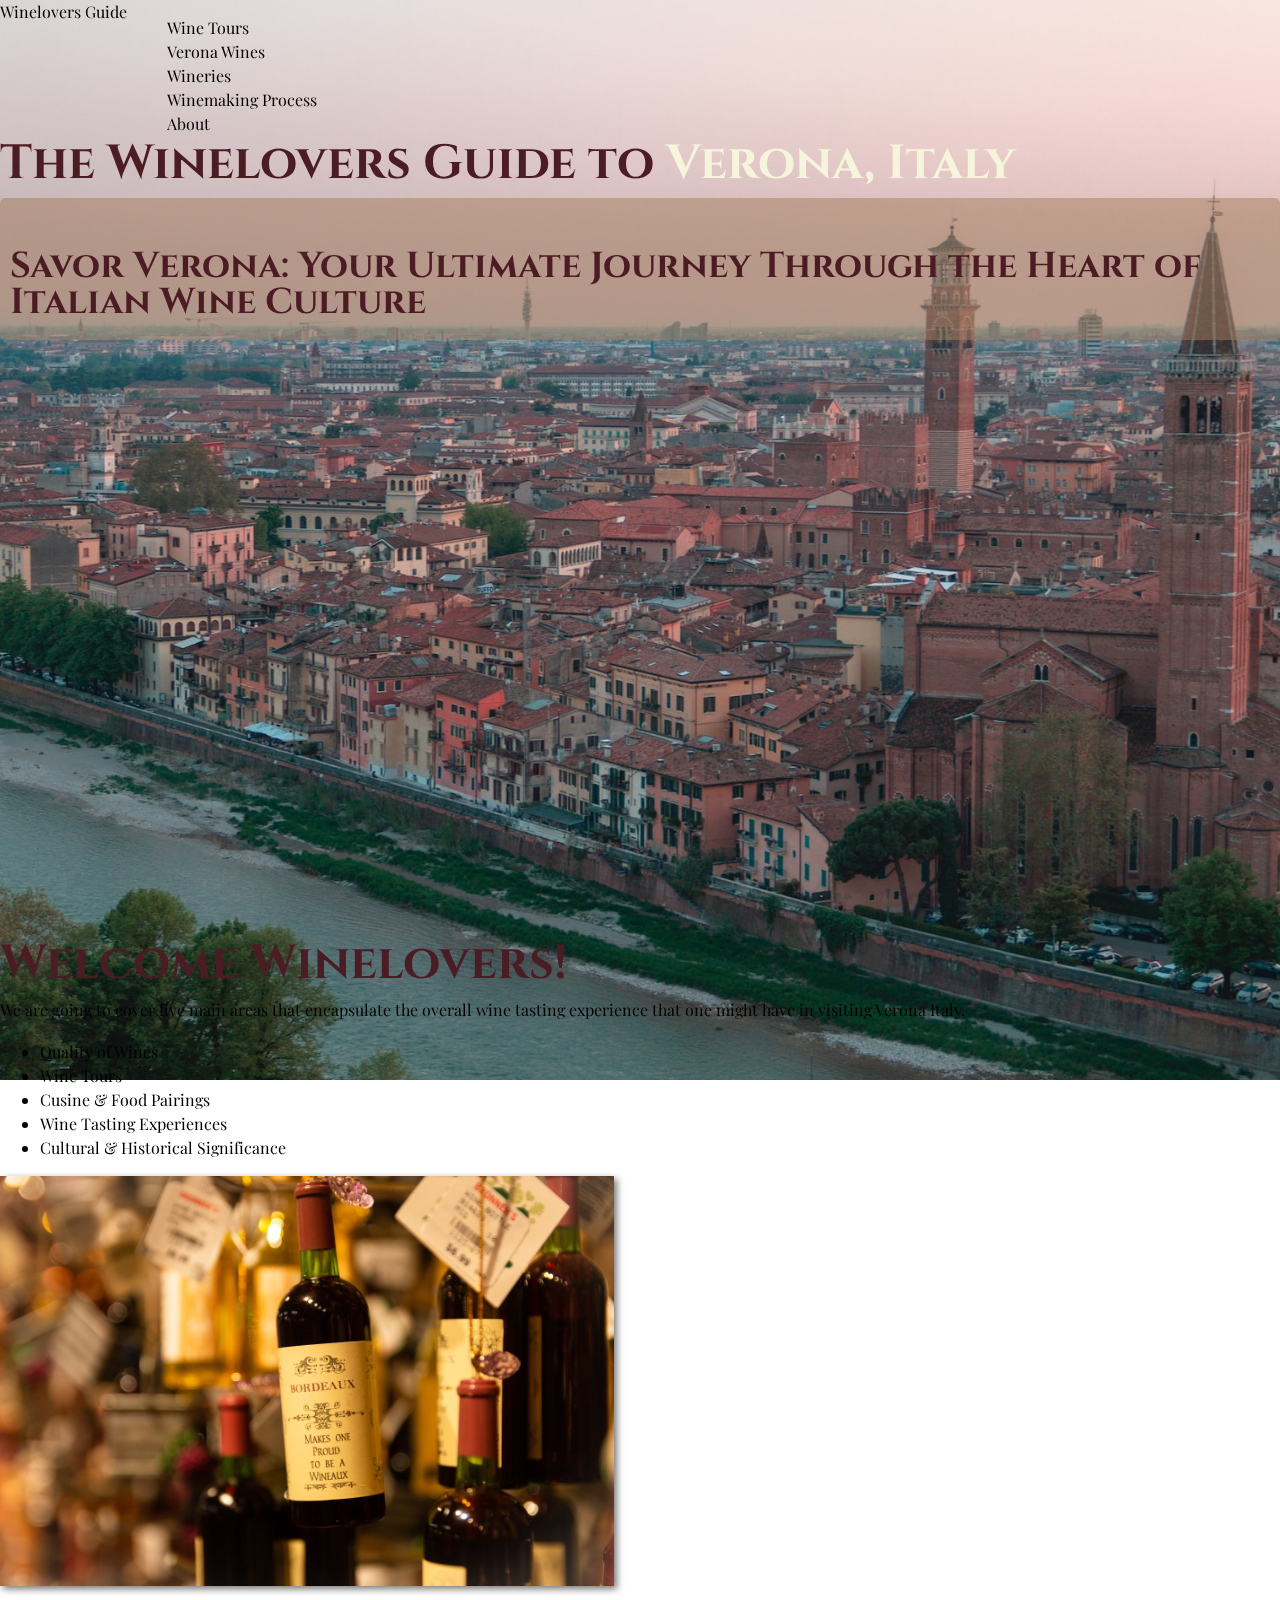
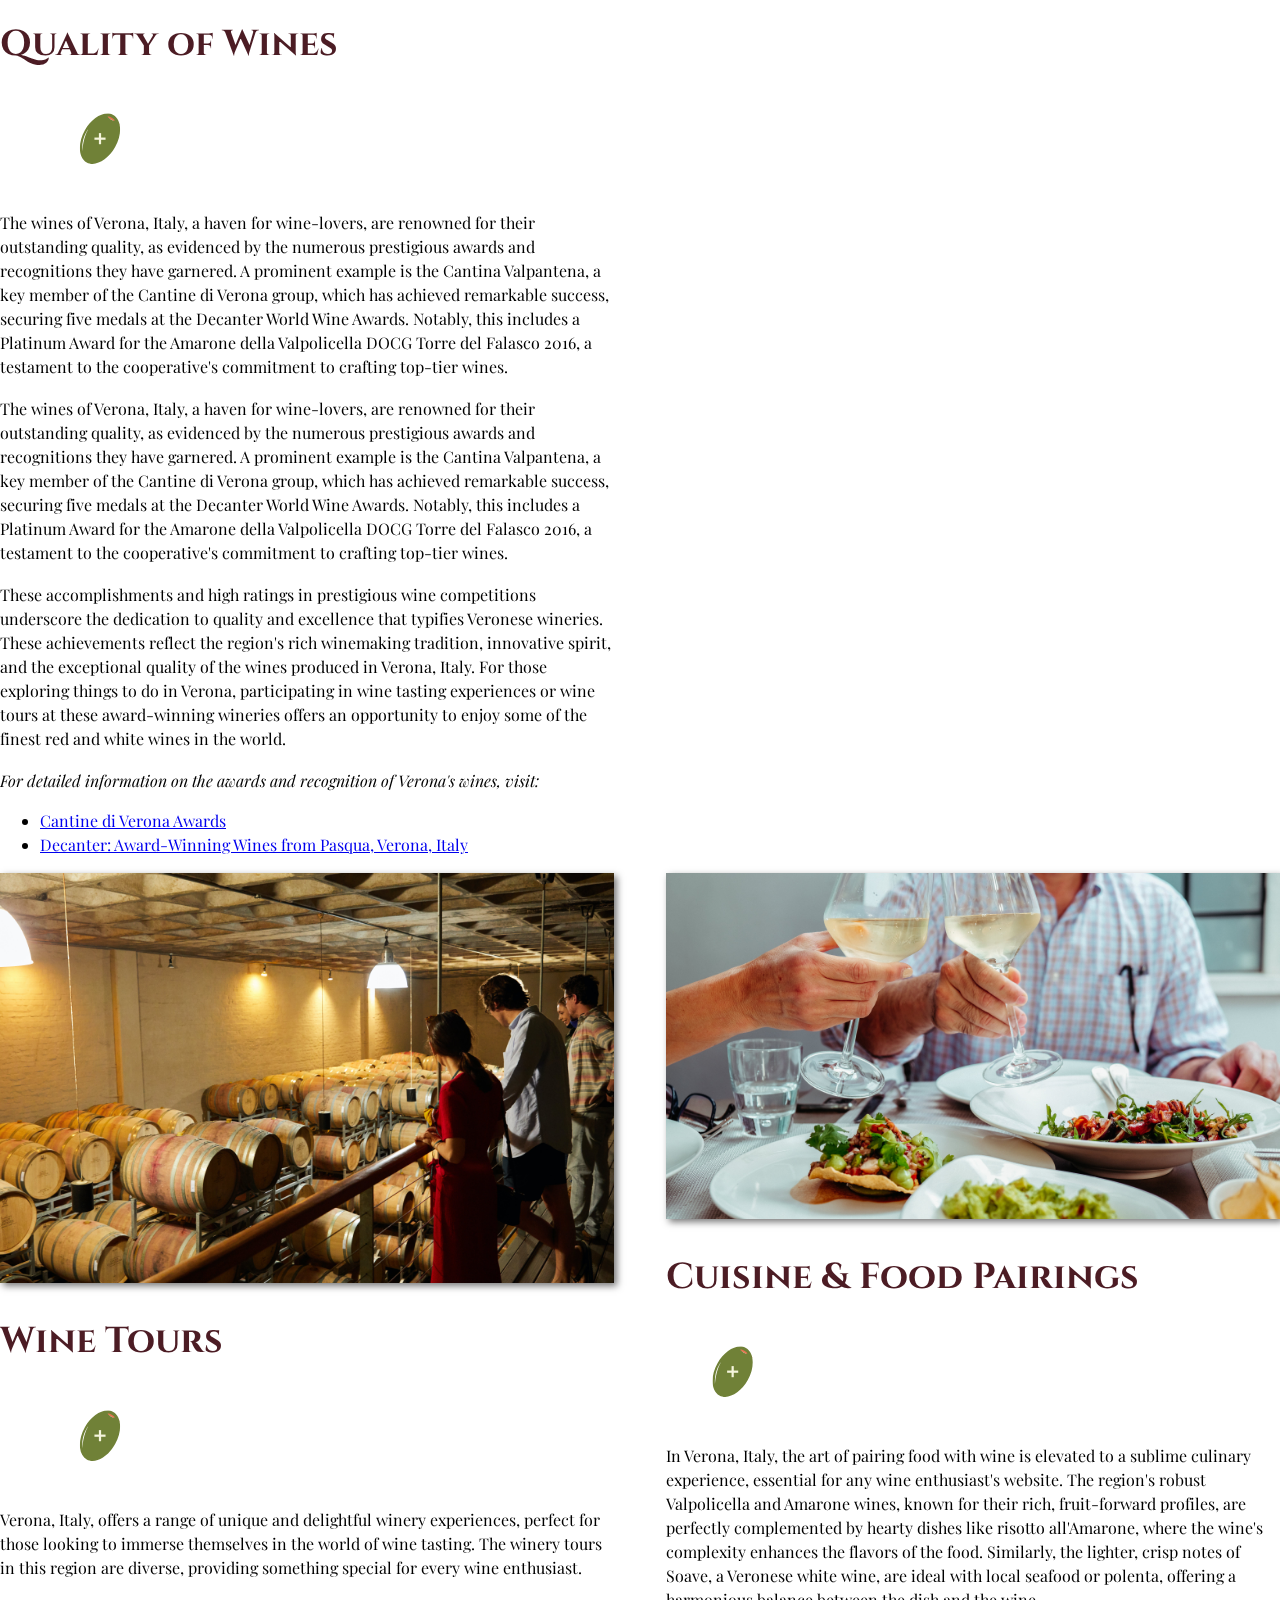
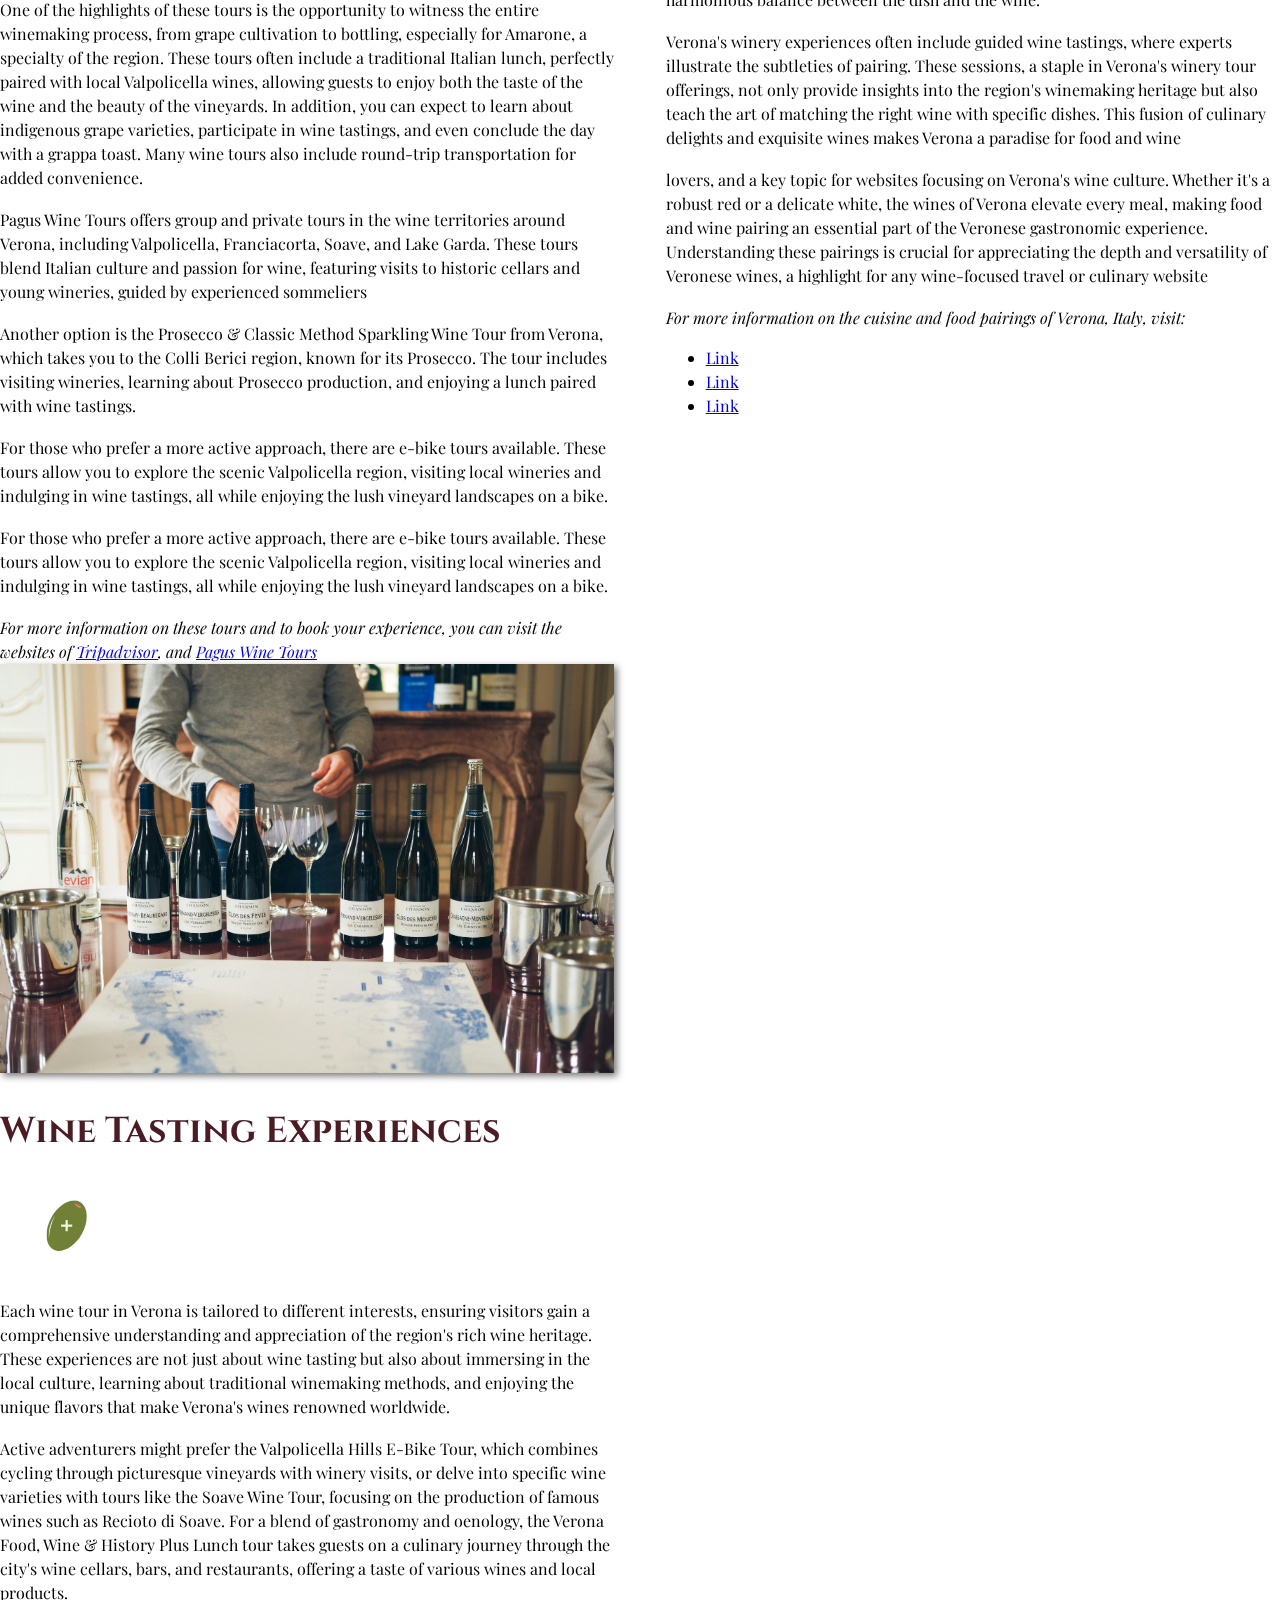
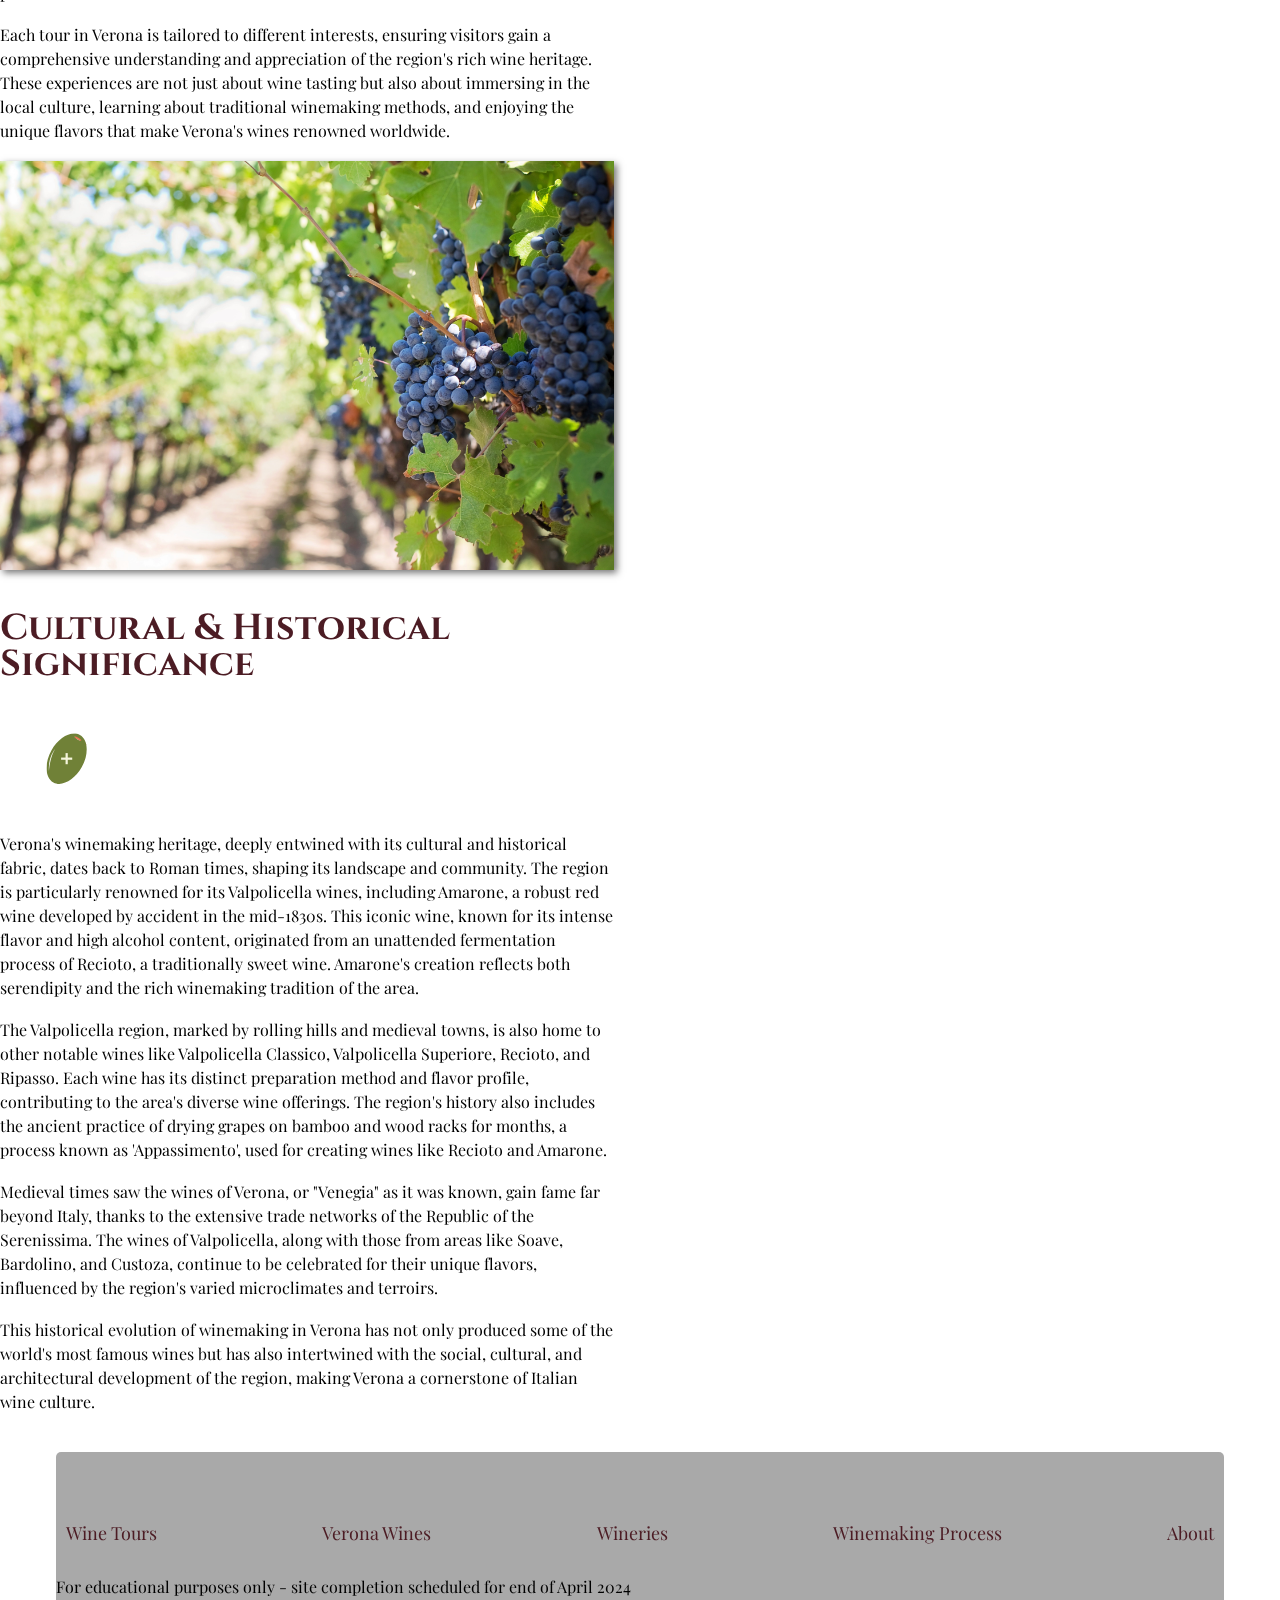
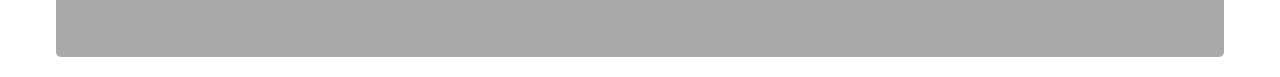
==== index.html @ d68e7a7c "added transition" ====
<!doctype html>
<html lang="en">
<head>
    <!--	Google Analytics-->
    <script async src="https://www.googletagmanager.com/gtag/js?id=G-J1DS5B8XW0"></script>
    <script>
        window.dataLayer = window.dataLayer || [];

        function gtag() {
            dataLayer.push(arguments);
        }

        gtag('js', new Date());

        gtag('config', 'G-J1DS5B8XW0');
    </script>

    <meta charset="utf-8"/>
    <title>Winelovers Guide to Verona, wine tours, wine, wine tasting, verona, tasting experience,valpolicella</title>
    <meta content="Explore the enchanting world of Verona through the eyes of a wine lover with the 'WineLovers Guide to Verona'. Discover the best local vineyards and tasting experiences in this historic city. Our curated guide offers food pairing, insight into the quality of wines, and the cultural significance of the wines making it the perfect companion for both novice enthusiasts and connoisseurs. Experience the rich flavors and traditions of Veronese wines with us!"
          name="description"/>
    <meta content="wine, valpolicella, tour, verona, italy, tasting, experience" name="keywords"/>
    <meta content="width=device-width, initial-scale=1.0" name="viewport">

    <!-- Google Fonts Connection Links   -->
    <link href="https://fonts.googleapis.com" rel="preconnect">
    <link crossorigin href="https://fonts.gstatic.com" rel="preconnect">

    <!-- Google Fonts    -->
    <!--	<link href="https://fonts.googleapis.com/css2?family=Architects+Daughter&family=Murecho:wght@400;600&display=swap" rel="stylesheet">-->
    <link href="https://fonts.googleapis.com/css2?family=Cinzel:wght@400..900&family=Playfair+Display:ital@0;1&display=swap"
          rel="stylesheet">

    <!-- Bootstrap -->
    <link crossorigin="anonymous" href="https://cdn.jsdelivr.net/npm/bootstrap@5.3.2/dist/css/bootstrap.min.css"
          integrity="sha384-T3c6CoIi6uLrA9TneNEoa7RxnatzjcDSCmG1MXxSR1GAsXEV/Dwwykc2MPK8M2HN" rel="stylesheet">

    <link href="css/reset.css" rel="stylesheet">
    <link href="css/styles.css" media="screen" rel="stylesheet"/>
    <link href="css/media-queries.css" rel="stylesheet"/>

    <!--[if IE]>
    <script src="http://html5shiv.googlecode.com/svn/trunk/html5.js"></script><![endif]-->
    <!-- Global site tag (gtag.js) - Google Analytics -->

    <!-- Google tag (gtag.js) -->


    <!-- JSON-LD markup generated by Google Structured Data Markup Helper. -->


</head>

<body class="">
<!--	&lt;!&ndash; Navigation Sidebar (hidden by default) &ndash;&gt;-->
<!--	<nav class="w3-sidebar w3-bar-block w3-card w3-top w3-animate-left" id="mySidebar">-->
<!--  		<a href="javascript:void(0)" onclick="w3_close()" class="w3-bar-item w3-button">Close Menu</a>-->
<!--  		<a href="#food" onclick="w3_close()" class="w3-bar-item w3-button">Nav Item One</a>-->
<!--  		<a href="#about" onclick="w3_close()" class="w3-bar-item w3-button">Nav Item Two</a>-->
<!--  		<a href="#about" onclick="w3_close()" class="w3-bar-item w3-button">Nav Item Three</a>-->
<!--	</nav>-->

<!--	&lt;!&ndash; Top menu &ndash;&gt;-->
<!--	<div class="w3-top">-->
<!--  		<div class="hamburger-position">-->
<!--    		<div class="w3-button w3-padding-16 " onclick="w3_open()">&#9776;</div> &lt;!&ndash; &#9776; is the Entity Code for the hamburger icon &ndash;&gt;-->
<!--  		</div>-->
<!--	</div>-->

<header class="d-flex flex-wrap pt-3">
    <nav class="h-set flex-nowrap w-100 bg-transparent">
        <h1 hidden>The Winelovers Guide to Verona</h1>
        <p class="col-6 ps-3">Winelovers Guide</p>
        <ul class="d-flex flex-nowrap col-6 pe-3" role="list">
            <li class="col">Wine Tours</li>
            <li class="col">Verona Wines</li>
            <li class="col">Wineries</li>
            <li class="col">Winemaking Process</li>
            <li class="col">About</li>
        </ul>
    </nav>
</header>

<main>
    <div class="hero">
        <div class="hero-background"></div>
        <div class="header-content">
            <div class="d-flex flex-column align-items-center justify-content-center">
                <h2>The Winelovers Guide to <span class="shine">Verona, Italy</span></h2>
                <div class="bg-verona-light">
                    <h3 class="text-center mt-3">Savor Verona: Your Ultimate Journey Through the Heart of Italian Wine
                        Culture</h3>
                </div>
            </div>
        </div>
    </div>
    <div class="container">
        <section class="entire-content">
            <div class="pb-5 content">
                <h2 class="">Welcome Winelovers!</h2>
                <p>We are going to cover five main areas that encapsulate the overall wine tasting experience that one
                    might have in visiting Verona Italy.</p>
                <ul>
                    <li>Quality of Wines</li>
                    <li>Wine Tours</li>
                    <li>Cusine & Food Pairings</li>
                    <li>Wine Tasting Experiences</li>
                    <li>Cultural & Historical Significance</li>
                </ul>
            </div>

            <article class="">
                <div class="outer-container">
                    <div class="inner-container content">
                        <div class="image-container">
                            <img alt="quality red wines from verona" src="img/winery-intro.jpg"/>
                        </div>
                        <div class="accordion-toggle">
                            <h3>Quality of Wines</h3>
                            <div class="toggle-icon">
                                <span>
                                <svg height="100pt" viewBox="0 0 1200 1200" width="150pt"
                                     xmlns="http://www.w3.org/2000/svg">
                                    <defs>
                                        <clipPath id="b">
                                            <path d="m418 372h364v456h-364z"/>
                                        </clipPath>
                                        <clipPath id="a">
                                            <path d="m332.82 137.22 729.96 195.59-195.59 729.96-729.96-195.59z"/>
                                        </clipPath>
                                        <!-- Define a mask with a white circle in the center -->
                                        <mask height="1200" id="mask1" maskContentUnits="userSpaceOnUse"
                                              maskUnits="userSpaceOnUse" width="1200" x="0" y="">
                                            <!-- Black background covering the whole SVG -->
                                            <rect fill="black" height="1200" width="1200" x="0" y="0"/>
                                            <!-- White circle to reveal the background. Rotate this circle. -->
                                            <circle cx="600" cy="600" fill="white" r="200"
                                                    transform="rotate(90 600 600)"/>
                                        </mask>
                                        <mask height="1200" id="mask2" maskContentUnits="userSpaceOnUse"
                                              maskUnits="userSpaceOnUse" width="1200" x="0" y="">
                                            <!-- Black background covering the whole SVG -->
                                            <rect fill="black" height="1200" width="1200" x="0" y="0"/>
                                            <!-- White circle to reveal the background. Rotate this circle. --><circle
                                                cx="600" cy="600" fill="white" r="200" transform="rotate(90 600 600)"/>
                                        </mask>
                                    </defs>
                                    <!-- Background rect that uses the mask -->
                                    <rect fill="#E97451" height="620" mask="url(#mask1)" transform="rotate(120 610 580)"
                                          width="433" x="0" y="0"/>
                                    <rect fill="#fff" height="770" mask="url(#mask2)" transform="rotate(45 530 656)"
                                          width="620" x="0" y="0"/>
                                    <g clip-path="url(#b)">
                                        <g clip-path="url(#a)">
                                            <path d="m719.38 386.07c-75.27-41.996-189.73 19.742-255.65 137.88-65.93 118.16-58.348 247.98 16.914 289.97 75.27 41.996 189.72-19.734 255.65-137.89 65.914-118.14 58.344-247.97-16.918-289.97zm-225.59 128.7c-49.953 89.363-52.633 202.33-52.633 202.33-13.078-123.67 52.633-202.33 52.633-202.33zm203.05-88.285c-16.852-9.4062-28.727-20.215-26.539-24.152 2.1992-3.9414 17.637 0.48438 34.488 9.8906 16.852 9.4062 28.719 20.215 26.527 24.156-2.2031 3.9336-17.633-0.49219-34.477-9.8945z"
                                                  fill="#708137"/>
                                        </g>
                                    </g>
                                    <!-- Horizontal Line -->
                                    <line stroke="#F5F5DC" stroke-width="20" x1="550" x2="650" y1="600" y2="600"/>
                                    <!-- Vertical Line -->
                                    <line stroke="#F5F5DC" stroke-width="20" x1="600" x2="600" y1="550" y2="650"/>
                                </svg>
                                </span>
                            </div>
                        </div>
                        <div class="accordion-content">
                            <p>The wines of Verona, Italy, a haven for wine-lovers, are renowned for their outstanding
                                quality,
                                as evidenced by the numerous prestigious awards and recognitions they have garnered. A
                                prominent
                                example is the Cantina Valpantena, a key member of the Cantine di Verona group, which
                                has
                                achieved remarkable success, securing five medals at the Decanter World Wine Awards.
                                Notably,
                                this includes a Platinum Award for the Amarone della Valpolicella DOCG Torre del Falasco
                                2016, a
                                testament to the cooperative's commitment to crafting top-tier wines.</p>
                            <p>The wines of Verona, Italy, a haven for wine-lovers, are renowned for their outstanding
                                quality,
                                as evidenced by the numerous prestigious awards and recognitions they have garnered. A
                                prominent
                                example is the Cantina Valpantena, a key member of the Cantine di Verona group, which
                                has
                                achieved remarkable success, securing five medals at the Decanter World Wine Awards.
                                Notably,
                                this includes a Platinum Award for the Amarone della Valpolicella DOCG Torre del Falasco
                                2016, a
                                testament to the cooperative's commitment to crafting top-tier wines.</p>
                            <p>These accomplishments and high ratings in prestigious wine competitions underscore the
                                dedication
                                to quality and excellence that typifies Veronese wineries. These achievements reflect
                                the
                                region's rich winemaking tradition, innovative spirit, and the exceptional quality of
                                the wines
                                produced in Verona, Italy. For those exploring things to do in Verona, participating in
                                wine
                                tasting experiences or wine tours at these award-winning wineries offers an opportunity
                                to enjoy
                                some of the finest red and white wines in the world.</p>
                            <div class="outgoing-links">
                                <i>For detailed information on the awards and recognition of Verona's wines, visit:</i>
                                <ul class="mt-2">
                                    <li><a href="https://cantinediverona.it/en/">Cantine di Verona Awards</a></li>
                                    <li>
                                        <a href="https://www.decanter.com/sponsored/award-winning-wines-from-pasqua-verona-italy-465957/">Decanter:
                                            Award-Winning Wines from Pasqua, Verona, Italy</a></li>
                                </ul>
                            </div>
                        </div>
                    </div>
                </div>
            </article>
            <article>
                <div class="outer-container">
                    <div class="inner-container content">
                        <div class="image-container">
                            <img alt="tourists exploring an old wine cellar" src="img/wine-tour.jpg"/>
                        </div>
                        <div class="accordion-toggle">
                            <h3>Wine Tours</h3>
                            <span>
                                <svg height="100pt" viewBox="0 0 1200 1200" width="150pt"
                                     xmlns="http://www.w3.org/2000/svg">
    <defs>
        <clipPath id="b">
            <path d="m418 372h364v456h-364z"/>
        </clipPath>
        <clipPath id="a">
            <path d="m332.82 137.22 729.96 195.59-195.59 729.96-729.96-195.59z"/>
        </clipPath>
        <!-- Define a mask with a white circle in the center -->
        <mask height="1200" id="mask1" maskContentUnits="userSpaceOnUse" maskUnits="userSpaceOnUse" width="1200" x="0"
              y="">
            <!-- Black background covering the whole SVG -->
            <rect fill="black" height="1200" width="1200" x="0" y="0"/>
            <!-- White circle to reveal the background. Rotate this circle. -->
            <circle cx="600" cy="600" fill="white" r="200" transform="rotate(90 600 600)"/>
        </mask>
        <mask height="1200" id="mask2" maskContentUnits="userSpaceOnUse" maskUnits="userSpaceOnUse" width="1200" x="0"
              y="">
            <!-- Black background covering the whole SVG -->
            <rect fill="black" height="1200" width="1200" x="0" y="0"/>
            <!-- White circle to reveal the background. Rotate this circle. -->
            <circle cx="600" cy="600" fill="white" r="200" transform="rotate(90 600 600)"/>
        </mask>
    </defs>
                                    <!-- Background rect that uses the mask -->
    <rect fill="#E97451" height="620" mask="url(#mask1)" transform="rotate(120 610 580)" width="433" x="0" y="0"/>
    <rect fill="#fff" height="770" mask="url(#mask2)" transform="rotate(45 530 656)" width="620" x="0" y="0"/>
    <g clip-path="url(#b)">
        <g clip-path="url(#a)">
            <path d="m719.38 386.07c-75.27-41.996-189.73 19.742-255.65 137.88-65.93 118.16-58.348 247.98 16.914 289.97 75.27 41.996 189.72-19.734 255.65-137.89 65.914-118.14 58.344-247.97-16.918-289.97zm-225.59 128.7c-49.953 89.363-52.633 202.33-52.633 202.33-13.078-123.67 52.633-202.33 52.633-202.33zm203.05-88.285c-16.852-9.4062-28.727-20.215-26.539-24.152 2.1992-3.9414 17.637 0.48438 34.488 9.8906 16.852 9.4062 28.719 20.215 26.527 24.156-2.2031 3.9336-17.633-0.49219-34.477-9.8945z"
                  fill="#708137"/>
        </g>
    </g>
                                    <!-- Horizontal Line -->
    <line stroke="#F5F5DC" stroke-width="20" x1="550" x2="650" y1="600" y2="600"/>
                                    <!-- Vertical Line -->
    <line stroke="#F5F5DC" stroke-width="20" x1="600" x2="600" y1="550" y2="650"/>
</svg>
                            </span>
                        </div>
                        <div class="accordion-content">
                            <p>Verona, Italy, offers a range of unique and delightful winery experiences, perfect for
                                those looking to immerse themselves in the world of wine tasting. The winery tours in
                                this region are diverse, providing something special for every wine enthusiast.</p>
                            <p>One of the highlights of these tours is the opportunity to witness the entire winemaking
                                process, from grape cultivation to bottling, especially for Amarone, a specialty of the
                                region. These tours often include a traditional Italian lunch, perfectly paired with
                                local Valpolicella wines, allowing guests to enjoy both the taste of the wine and the
                                beauty of the vineyards. In addition, you can expect to learn about indigenous grape
                                varieties, participate in wine tastings, and even conclude the day with a grappa toast.
                                Many wine tours also include round-trip transportation for added convenience.</p>
                            <p>Pagus Wine Tours offers group and private tours in the wine territories around Verona,
                                including Valpolicella, Franciacorta, Soave, and Lake Garda. These tours blend Italian
                                culture and passion for wine, featuring visits to historic cellars and young wineries,
                                guided by experienced sommeliers</p>
                            <p>Another option is the Prosecco & Classic Method Sparkling Wine Tour from Verona, which
                                takes you to the Colli Berici region, known for its Prosecco. The tour includes visiting
                                wineries, learning about Prosecco production, and enjoying a lunch paired with wine
                                tastings.</p>
                            <p>For those who prefer a more active approach, there are e-bike tours available. These
                                tours allow you to explore the scenic Valpolicella region, visiting local wineries and
                                indulging in wine tastings, all while enjoying the lush vineyard landscapes on a
                                bike.</p>
                            <p>For those who prefer a more active approach, there are e-bike tours available. These
                                tours allow you to explore the scenic Valpolicella region, visiting local wineries and
                                indulging in wine tastings, all while enjoying the lush vineyard landscapes on a
                                bike.</p>
                            <div class="outgoing-links">
                                <i>For more information on these tours and to book your experience, you can visit the
                                    websites
                                    of
                                    <a href="https://www.tripadvisor.com/Attractions-g187871-Activities-c42-t205-Verona_Province_of_Verona_Veneto.html">Tripadvisor</a>,
                                    and <a href="https://www.paguswinetours.com/">Pagus Wine Tours</a></i>
                            </div>
                        </div>

                    </div>
                    <div class="inner-container content">
                        <div class="image-container">
                            <img alt="clinking of white wine glasses during dinner" src="img/food-pairing.jpg"/>
                        </div>
                        <div class="accordion-toggle">
                            <h3>Cuisine &amp; Food Pairings</h3>
                            <span><svg height="100pt" viewBox="0 0 1200 1200" width="100pt"
                                       xmlns="http://www.w3.org/2000/svg">
    <defs>
        <clipPath id="b">
            <path d="m418 372h364v456h-364z"/>
        </clipPath>
        <clipPath id="a">
            <path d="m332.82 137.22 729.96 195.59-195.59 729.96-729.96-195.59z"/>
        </clipPath>
        <!-- Define a mask with a white circle in the center -->
        <mask height="1200" id="mask1" maskContentUnits="userSpaceOnUse" maskUnits="userSpaceOnUse" width="1200" x="0"
              y="">
            <!-- Black background covering the whole SVG -->
            <rect fill="black" height="1200" width="1200" x="0" y="0"/>
            <!-- White circle to reveal the background. Rotate this circle. -->
            <circle cx="600" cy="600" fill="white" r="200" transform="rotate(90 600 600)"/>
        </mask>
        <mask height="1200" id="mask2" maskContentUnits="userSpaceOnUse" maskUnits="userSpaceOnUse" width="1200" x="0"
              y="">
            <!-- Black background covering the whole SVG -->
            <rect fill="black" height="1200" width="1200" x="0" y="0"/>
            <!-- White circle to reveal the background. Rotate this circle. -->
            <circle cx="600" cy="600" fill="white" r="200" transform="rotate(90 600 600)"/>
        </mask>
    </defs>
                                <!-- Background rect that uses the mask -->
    <rect fill="#E97451" height="620" mask="url(#mask1)" transform="rotate(120 610 580)" width="433" x="0" y="0"/>
    <rect fill="#fff" height="770" mask="url(#mask2)" transform="rotate(45 530 656)" width="620" x="0" y="0"/>
    <g clip-path="url(#b)">
        <g clip-path="url(#a)">
            <path d="m719.38 386.07c-75.27-41.996-189.73 19.742-255.65 137.88-65.93 118.16-58.348 247.98 16.914 289.97 75.27 41.996 189.72-19.734 255.65-137.89 65.914-118.14 58.344-247.97-16.918-289.97zm-225.59 128.7c-49.953 89.363-52.633 202.33-52.633 202.33-13.078-123.67 52.633-202.33 52.633-202.33zm203.05-88.285c-16.852-9.4062-28.727-20.215-26.539-24.152 2.1992-3.9414 17.637 0.48438 34.488 9.8906 16.852 9.4062 28.719 20.215 26.527 24.156-2.2031 3.9336-17.633-0.49219-34.477-9.8945z"
                  fill="#708137"/>
        </g>
    </g>
                                <!-- Horizontal Line -->
    <line stroke="#F5F5DC" stroke-width="20" x1="550" x2="650" y1="600" y2="600"/>
                                <!-- Vertical Line -->
    <line stroke="#F5F5DC" stroke-width="20" x1="600" x2="600" y1="550" y2="650"/>
</svg></span>
                        </div>
                        <div class="accordion-content">
                            <p>In Verona, Italy, the art of pairing food with wine is elevated to a sublime culinary
                                experience, essential for any wine enthusiast's website. The region's robust
                                Valpolicella
                                and Amarone wines, known for their rich, fruit-forward profiles, are perfectly
                                complemented
                                by hearty dishes like risotto all'Amarone, where the wine's complexity enhances the
                                flavors
                                of the food. Similarly, the lighter, crisp notes of Soave, a Veronese white wine, are
                                ideal
                                with local seafood or polenta, offering a harmonious balance between the dish and the
                                wine.</p>
                            <p>Verona's winery experiences often include guided wine tastings, where experts illustrate
                                the subtleties of pairing. These sessions, a staple in Verona's winery tour offerings,
                                not only provide insights into the region's winemaking heritage but also teach the art
                                of matching the right wine with specific dishes. This fusion of culinary delights and
                                exquisite wines makes Verona a paradise for food and wine </p>
                            <p>lovers, and a key topic for websites focusing on Verona's wine culture. Whether it's a
                                robust red or a delicate white, the wines of Verona elevate every meal, making food and
                                wine pairing an essential part of the Veronese gastronomic experience. Understanding
                                these pairings is crucial for appreciating the depth and versatility of Veronese wines,
                                a highlight for any wine-focused travel or culinary website</p>
                            <div class="outgoing-links">
                                <i>For more information on the cuisine and food pairings of Verona, Italy, visit:</i>
                                <ul>
                                    <li><a href="#">Link</a></li>
                                    <li><a href="#">Link</a></li>
                                    <li><a href="#">Link</a></li>
                                </ul>
                            </div>
                        </div>

                    </div> <!-- End of the second inner container -->
                </div> <!-- End of the outer container -->
            </article>
            <article>
                <div class="outer-container">
                    <div class="inner-container content">
                        <div class="image-container">
                            <img alt="a wine tasting experience with bottles of red wine on the table"
                                 src="img/wine-tasting.jpg"/>
                        </div>
                        <div class="accordion-toggle">
                            <h3>Wine Tasting Experiences</h3>
                            <span><svg height="100pt" viewBox="0 0 1200 1200" width="100pt"
                                       xmlns="http://www.w3.org/2000/svg">
    <defs>
        <clipPath id="b">
            <path d="m418 372h364v456h-364z"/>
        </clipPath>
        <clipPath id="a">
            <path d="m332.82 137.22 729.96 195.59-195.59 729.96-729.96-195.59z"/>
        </clipPath>
        <!-- Define a mask with a white circle in the center -->
        <mask height="1200" id="mask1" maskContentUnits="userSpaceOnUse" maskUnits="userSpaceOnUse" width="1200" x="0"
              y="">
            <!-- Black background covering the whole SVG -->
            <rect fill="black" height="1200" width="1200" x="0" y="0"/>
            <!-- White circle to reveal the background. Rotate this circle. -->
            <circle cx="600" cy="600" fill="white" r="200" transform="rotate(90 600 600)"/>
        </mask>
        <mask height="1200" id="mask2" maskContentUnits="userSpaceOnUse" maskUnits="userSpaceOnUse" width="1200" x="0"
              y="">
            <!-- Black background covering the whole SVG -->
            <rect fill="black" height="1200" width="1200" x="0" y="0"/>
            <!-- White circle to reveal the background. Rotate this circle. -->
            <circle cx="600" cy="600" fill="white" r="200" transform="rotate(90 600 600)"/>
        </mask>
    </defs>
                                <!-- Background rect that uses the mask -->
    <rect fill="#E97451" height="620" mask="url(#mask1)" transform="rotate(120 610 580)" width="433" x="0" y="0"/>
    <rect fill="#fff" height="770" mask="url(#mask2)" transform="rotate(45 530 656)" width="620" x="0" y="0"/>
    <g clip-path="url(#b)">
        <g clip-path="url(#a)">
            <path d="m719.38 386.07c-75.27-41.996-189.73 19.742-255.65 137.88-65.93 118.16-58.348 247.98 16.914 289.97 75.27 41.996 189.72-19.734 255.65-137.89 65.914-118.14 58.344-247.97-16.918-289.97zm-225.59 128.7c-49.953 89.363-52.633 202.33-52.633 202.33-13.078-123.67 52.633-202.33 52.633-202.33zm203.05-88.285c-16.852-9.4062-28.727-20.215-26.539-24.152 2.1992-3.9414 17.637 0.48438 34.488 9.8906 16.852 9.4062 28.719 20.215 26.527 24.156-2.2031 3.9336-17.633-0.49219-34.477-9.8945z"
                  fill="#708137"/>
        </g>
    </g>
                                <!-- Horizontal Line -->
    <line stroke="#F5F5DC" stroke-width="20" x1="550" x2="650" y1="600" y2="600"/>
                                <!-- Vertical Line -->
    <line stroke="#F5F5DC" stroke-width="20" x1="600" x2="600" y1="550" y2="650"/>
</svg></span>
                        </div>
                        <div class="accordion-content">
                            <p>Each wine tour in Verona is tailored to different interests, ensuring visitors gain a
                                comprehensive understanding and appreciation of the region's rich wine heritage. These
                                experiences
                                are not just about wine tasting but also about immersing in the local culture, learning
                                about
                                traditional winemaking methods, and enjoying the unique flavors that make Verona's wines
                                renowned
                                worldwide.</p>
                            <p>Active adventurers might prefer the Valpolicella Hills E-Bike Tour, which combines
                                cycling
                                through picturesque vineyards with winery visits, or delve into specific wine varieties
                                with
                                tours like the Soave Wine Tour, focusing on the production of famous wines such as
                                Recioto di
                                Soave. For a blend of gastronomy and oenology, the Verona Food, Wine & History Plus
                                Lunch tour
                                takes guests on a culinary journey through the city's wine cellars, bars, and
                                restaurants,
                                offering a taste of various wines and local products.</p>
                            <p>Each tour in Verona is tailored to different interests, ensuring visitors gain a
                                comprehensive
                                understanding and appreciation of the region's rich wine heritage. These experiences are
                                not
                                just about wine tasting but also about immersing in the local culture, learning about
                                traditional winemaking methods, and enjoying the unique flavors that make Verona's wines
                                renowned worldwide.</p>
                        </div>
                    </div>
                </div>
            </article>
            <article>
                <div class="outer-container">
                    <div class="inner-container content last-content">
                        <div class="image-container">
                            <img alt="red wine grapes on a vine in a vineyard" src="img/wine-culture.jpg"/>
                        </div>
                        <div class="accordion-toggle">
                            <h3>Cultural &amp; Historical Significance</h3>
                            <span><svg height="100pt" viewBox="0 0 1200 1200" width="100pt"
                                       xmlns="http://www.w3.org/2000/svg">
    <defs>
        <clipPath id="b">
            <path d="m418 372h364v456h-364z"/>
        </clipPath>
        <clipPath id="a">
            <path d="m332.82 137.22 729.96 195.59-195.59 729.96-729.96-195.59z"/>
        </clipPath>
        <!-- Define a mask with a white circle in the center -->
        <mask height="1200" id="mask1" maskContentUnits="userSpaceOnUse" maskUnits="userSpaceOnUse" width="1200" x="0"
              y="">
            <!-- Black background covering the whole SVG -->
            <rect fill="black" height="1200" width="1200" x="0" y="0"/>
            <!-- White circle to reveal the background. Rotate this circle. -->
            <circle cx="600" cy="600" fill="white" r="200" transform="rotate(90 600 600)"/>
        </mask>
        <mask height="1200" id="mask2" maskContentUnits="userSpaceOnUse" maskUnits="userSpaceOnUse" width="1200" x="0"
              y="">
            <!-- Black background covering the whole SVG -->
            <rect fill="black" height="1200" width="1200" x="0" y="0"/>
            <!-- White circle to reveal the background. Rotate this circle. -->
            <circle cx="600" cy="600" fill="white" r="200" transform="rotate(90 600 600)"/>
        </mask>
    </defs>
                                <!-- Background rect that uses the mask -->
    <rect fill="#E97451" height="620" mask="url(#mask1)" transform="rotate(120 610 580)" width="433" x="0" y="0"/>
    <rect fill="#fff" height="770" mask="url(#mask2)" transform="rotate(45 530 656)" width="620" x="0" y="0"/>
    <g clip-path="url(#b)">
        <g clip-path="url(#a)">
            <path d="m719.38 386.07c-75.27-41.996-189.73 19.742-255.65 137.88-65.93 118.16-58.348 247.98 16.914 289.97 75.27 41.996 189.72-19.734 255.65-137.89 65.914-118.14 58.344-247.97-16.918-289.97zm-225.59 128.7c-49.953 89.363-52.633 202.33-52.633 202.33-13.078-123.67 52.633-202.33 52.633-202.33zm203.05-88.285c-16.852-9.4062-28.727-20.215-26.539-24.152 2.1992-3.9414 17.637 0.48438 34.488 9.8906 16.852 9.4062 28.719 20.215 26.527 24.156-2.2031 3.9336-17.633-0.49219-34.477-9.8945z"
                  fill="#708137"/>
        </g>
    </g>
                                <!-- Horizontal Line -->
    <line stroke="#F5F5DC" stroke-width="20" x1="550" x2="650" y1="600" y2="600"/>
                                <!-- Vertical Line -->
    <line stroke="#F5F5DC" stroke-width="20" x1="600" x2="600" y1="550" y2="650"/>
</svg></span>
                        </div>
                        <div class="accordion-content">
                            <p>Verona's winemaking heritage, deeply entwined with its cultural and
                                historical fabric, dates back to Roman times, shaping its landscape and
                                community. The region is particularly renowned for its Valpolicella
                                wines, including Amarone, a robust red wine developed by accident in the
                                mid-1830s. This iconic wine, known for its intense flavor and high
                                alcohol content, originated from an unattended fermentation process of
                                Recioto, a traditionally sweet wine. Amarone's creation reflects both
                                serendipity and the rich winemaking tradition of the area.</p>
                            <p>The Valpolicella region, marked by rolling hills and medieval towns, is also home to
                                other
                                notable wines like Valpolicella Classico, Valpolicella Superiore, Recioto, and Ripasso.
                                Each
                                wine has its distinct preparation method and flavor profile, contributing to the area's
                                diverse
                                wine offerings. The region's history also includes the ancient practice of drying grapes
                                on
                                bamboo and wood racks for months, a process known as 'Appassimento', used for creating
                                wines
                                like Recioto and Amarone.</p>
                            <p>Medieval times saw the wines of Verona, or "Venegia" as it was known, gain fame far
                                beyond Italy,
                                thanks to the extensive trade networks of the Republic of the Serenissima. The wines of
                                Valpolicella, along with those from areas like Soave, Bardolino, and Custoza, continue
                                to be
                                celebrated for their unique flavors, influenced by the region's varied microclimates and
                                terroirs.</p>
                            <p>This historical evolution of winemaking in Verona has not only produced some of the
                                world's most
                                famous wines but has also intertwined with the social, cultural, and architectural
                                development
                                of the region, making Verona a cornerstone of Italian wine culture.</p>
                        </div>
                    </div>
                </div>
            </article>
        </section><!-- end of content -->
    </div>

    <aside>
        <!-- For future consideration -->
    </aside>
</main>

<footer class="footer-size">
    <div class="footer-nav-container">
        <ol class="footer-nav">
            <li class="footer-nav-item">
                <a href="#" target="_blank">Wine Tours</a>
            </li>
            <li class="footer-nav-item">
                <a href="#" target="_blank">Verona Wines</a>
            </li>
            <li class="footer-nav-item">
                <a href="#" target="_blank">Wineries</a>
            </li>
            <li class="footer-nav-item">
                <a href="#" target="_blank">Winemaking Process</a>
            </li>
            <li class="footer-nav-item">
                <a href="#" target="_blank">About</a>
            </li>
        </ol>
        <p>For educational purposes only - site completion scheduled for end of April 2024</p>
    </div>
</footer>

<!-- Code for the Cookie Compliance popover window -->
<!-- <div id="cookiePopup" class="hide">
    <p><strong>Cookie Notice:</strong> We use cookies to offer you a better browsing experience, analyze site traffic, personalize content, and gather information to improve your experience.  Read about how we use cookies and how you can control them by <a href="privacy.txt">clicking here</a>.</p>
    <button id="acceptCookie">Close</button>
</div> -->

<script>
    // Script to open and close sidebar
    function w3_open() {
        document.getElementById("mySidebar").style.display = "block";
    }

    function w3_close() {
        document.getElementById("mySidebar").style.display = "none";
    }

    document.addEventListener('DOMContentLoaded', function () {
        // Get all "accordion-toggle" elements
        var accToggles = document.querySelectorAll('.accordion-toggle');

        accToggles.forEach(function (toggle) {
            toggle.addEventListener('click', function () {
                // Add or remove the "active" class on the toggle
                this.classList.toggle('active');

                // Toggle the accordion content
                var content = this.nextElementSibling;
                // Toggle the "active" class on the accordion content
                content.classList.toggle('active');
            });
        });
    });


</script>

<!-- Javascript to load cookies modal window -->
<!-- <script src="js/cookies.js"></script> -->
<script crossorigin="anonymous"
        integrity="sha384-C6RzsynM9kWDrMNeT87bh95OGNyZPhcTNXj1NW7RuBCsyN/o0jlpcV8Qyq46cDfL"
        src="https://cdn.jsdelivr.net/npm/bootstrap@5.3.2/dist/js/bootstrap.bundle.min.js"></script>
</body>

</html>
---- css/styles.css ----
/*My own styles - Rio Casanova*/
.cinzel-font {
    font-family: "Cinzel", serif;
    font-optical-sizing: auto;
    font-weight: 600;
    font-style: normal;
}

.playfair-display-font {
    font-family: "Playfair Display", serif;
    font-optical-sizing: auto;
    font-weight: 400;
    font-style: normal;
}

/* -- Tag Styles -- */
body {
    font-family: "Playfair Display", serif;
    font-size: 12pt;
    line-height: 1.5;
}

header {
    position: absolute; /* This positions the header relative to its first positioned (not static) ancestor element */
    top: 0;
    width: 100%;
    z-index: 10;
}

nav {
    display: flex;
    width: 100%;
}

h1, h2, h3 {
    font-family: 'Cinzel', cursive;
    color: #4C1C24;
}


h2, h3 {
    line-height: 1;
    margin: 40px 0 10px 0;
}

h2 {
    font-size: 24px;
}


p {
    margin-bottom: 18px;
}

/* -- Class Styles -- */
.hero-background {
    position: fixed; /* Position it absolutely within .hero */
    top: 0;
    left: 0;
    right: 90%;
    width: 100%;
    height: 100%;
    min-height: 120vh;
    background-image: url("../img/verona-sunset-hero.jpg");
    background-size: cover;
    background-repeat: no-repeat;
    background-position: center center;
    z-index: -1; /* Ensure it's behind the content */
}

.hero {
    position: relative; /* Important for positioning .hero-background */
    min-height: 100vh;
    width: 100%;
    overflow: hidden; /* Ensures the background is clipped to the container's boundaries */
}

/* Ensure that your main content has a higher stacking context */
.header-content {
    position: relative;
    z-index: 1; /* Ensures that .header-content and its children are above .hero-background */
    display: flex;
    align-items: center;
    justify-content: center;
    padding-top: 100px;
}


.h-set {
    max-height: 50px;
}

.content {

}

.bg-verona-light {
    background-color: rgba(166, 123, 91, 0.5); /* Semi-transparent white */
    padding: 10px; /* Add padding around the text */
    border-radius: 5px; /* Optional: for rounded corners */
}

.footer-size {
    margin: 20px 56px;
    border-radius: 5px;
}

/* -- Template Styles -- */
/* --- Responsive Sidebar navigation adapted from W3.CSS Templates --- */
.w3-bar-block {
    display: flex;
    justify-content: left;
    padding-top: 80px;
    display: none;
    z-index: 2;
    width: 20%;
    min-width: 300px
}

.w3-bar-item {
    padding: 8px;
    width: auto;
    border: none;
    display: block;
    outline: 0;
    width: 100%;
    white-space: normal;
    font-size: 24px; /*  Menu items font size  */
}

.w3-bar {
    width: 100%;
    overflow: hidden
}

.w3-top,
.w3-bottom {
    position: fixed;
    width: 100%;
    z-index: 1
}

.w3-top {
    top: 0;
    font-size: 48px; /* Hamburger bars size */
}

.w3-card {
    box-shadow: 0 2px 5px 0 rgba(0, 0, 0, 0.16), 0 2px 10px 0 rgba(0, 0, 0, 0.12)
}

.w3-sidebar {
    height: 100%;
    width: 200px;
    background-color: #fff;
    position: fixed !important;
    z-index: 1;
    overflow: auto;
}

.w3-animate-left {
    position: relative;
    animation: animateleft 0.4s;
}

@keyframes animateleft {
    from {
        left: -300px;
        opacity: 0
    }
    to {
        left: 0;
        opacity: 1
    }
}

/* The @keyframes CSS at-rule controls the intermediate steps in a CSS animation
sequence by defining styles for keyframes (or waypoints) along the animation
sequence. */

.w3-button {
    border: none;
    display: inline-block;
    padding: 8px 16px;
    vertical-align: middle;
    overflow: hidden;
    text-decoration: none;
    color: inherit;
    background-color: inherit;
    text-align: center;
    cursor: pointer;
    white-space: nowrap
}

.w3-button {
    -webkit-touch-callout: none;
    -webkit-user-select: none;
    -moz-user-select: none;
    -ms-user-select: none;
    user-select: none
}

.w3-button:disabled {
    cursor: not-allowed;
    opacity: 0.3
}

.shine { /*  Call to action color  */
    color: #F5F5DC;
}

/* layout */


.w3-bar-item:link, .w3-bar-item:visited {
    color: #427ac1;
    text-decoration: none;
}

.w3-bar-item:hover, .w3-bar-item:active {
    color: #333;
    text-decoration: underline;
}


article img {
    border: none;
    -webkit-box-shadow: 3px 3px 7px #777;
    -moz-box-shadow: 3px 3px 7px #777;
}

.image-container {
    margin: 0 auto;
}

footer {
    padding: 40px 0;
    margin-top: 24px;
    background-color: #a9a9a9;
}

footer ol {
    font-size: 20px;
    text-align: center;
    list-style-type: none;
    display: flex;
    align-items: center;
    justify-content: space-between;
    padding: 0;
}

footer ol li {
    margin: 10px;
    display: block;
    /*Makes the li selectable up the to the edge of the margins*/
}

footer a:link, a:visited {
    color: #4C1C24;
    text-decoration: none;
}

footer a:hover, a:active {
    color: #D17A7A;
    text-decoration: underline;
}

/* -- Code for the Cookie Compliance popover window -- */
/*
#cookiePopup {
  background-color: #ffffff;
  position: absolute;
  left: 5%;
  bottom: 0;
  font-size: 14px;
  width: 90%;
  box-shadow: 0 0 2em rgba(5, 0, 31, 0.15);
  font-family: "Poppins", sans-serif;
  text-align: justify;
  line-height: 1.8em;
  margin: 0 auto;
  padding: 2em 1.4em;
  border-radius: 6px;
  transition: all 0.5s ease-in-out;
}

#cookiePopup p {
  text-align: center;
  margin: 1.4em 0;
}
#cookiePopup button {
  background-color: #6859fe;
  border: none;
  color: #ffffff;
  font-size: 1.2em;
  padding: 1em 1.4em;
  display: block;
  position: relative;
  margin: auto;
  border-radius: 5px;
}
#cookiePopup a {
  color: #6859fe;
}

.hide {
  visibility: hidden;
  
}
.show {
  visibility: visible;
 
}
*/
/* -- End of Code for the Cookie Compliance popover window -- */

@media only screen and  (min-width: 900px) {

    nav {
        width: 40%;
    }

    h2 {
        font-size: 48px;
    }

    h3 {
        font-size: 36px;
    }

    .outer-container {
        display: flex;
        flex-direction: row;
        justify-content: space-between;
    }

    .inner-container {
        width: 48%;
    }

    .w3-bar-item {
        font-size: 36px;
    }

}

@media only screen and  (min-width: 1340px) {

    .hamburger-position {
        margin-left: 10%;
    }
}
---- css/media-queries.css ----
/* --- Laptop Styles --- */

@media only screen and (min-width: 750px) and (max-width: 949px) {


}

/* --- Tablet Styles --- */

@media only screen and (min-width: 500px) {
    footer ol {
        font-size: 18px;
        flex-wrap: unset;
    }

    nav {
        display: flex;
    }

    .hero {

    }
}

/* --- Mobile Styles --- */

@media only screen and (min-width: 300px) and (max-width: 499px) {

    /* -- Header Styles -- */
    nav {
        display: none;
    }

    .hero {
        background-position: 90% center;
        min-height: 100vh;
    }

    .hero h2 {
        text-align: center;
        font-size: 30px;
    }

    h3 {
        font-size: 30px;
    }

    .header-content {
        padding-top: 50px;
    }

    /* -- Main Styles -- */
    .entire-content {
        display: flex;
        flex-direction: column;
        align-items: center;
    }

    .outer-container {
        display: flex;
        flex-direction: column;
        align-items: center;
    }


    .content {
        background-color: #F5F5DC;
        padding: .5rem;
        margin: 1rem 0;
        width: 90%;
        border-radius: 20px;
        display: flex;
        flex-direction: column;
        min-height: 40vh;
    }

    .content img {
        width: 100%;
        border-radius: 20px;
    }

    .accordion-content {
        overflow: hidden;
        transition: max-height 0.5s ease-out;
        max-height: 0;
    }

    .accordion-content.active {
        max-height: 1000px; /* Adjust as needed to fit content */
    }

    .accordion-toggle {
        cursor: pointer;
        display: flex;
        justify-content: space-around;
        align-items: center;
        flex-direction: column;
        width: 100%;
    }

    .accordion-toggle h3 {
        text-align: center;
    }

    h2 {
        text-align: center;
    }

    p {
        text-align: center;
        padding: 0 1rem;
    }

    .toggle-icon {
        padding: 5px 10px;
        border-radius: 100%;
    }


    .accordion-toggle:after {
        font-size: 24px;
        transition: transform 0.2s ease-out;
    }

    .accordion-toggle.active:after {
        transform: rotate(45deg); /* Rotate "+" to create a "x" sign for active accordion */
    }


    /* -- Footer Styles -- */
    .footer-size {
        margin: 20px 28px;
        border-radius: 20px;
        padding: 10px 5px;
    }

    .footer-size p {
        font-size: 12px;
        text-align: center;
    }

    .footer-nav {
        font-size: 18px;
        flex-direction: column;
        margin-bottom: 5px;
    }

    .footer-nav-item {
        margin: 5px;
    }
}
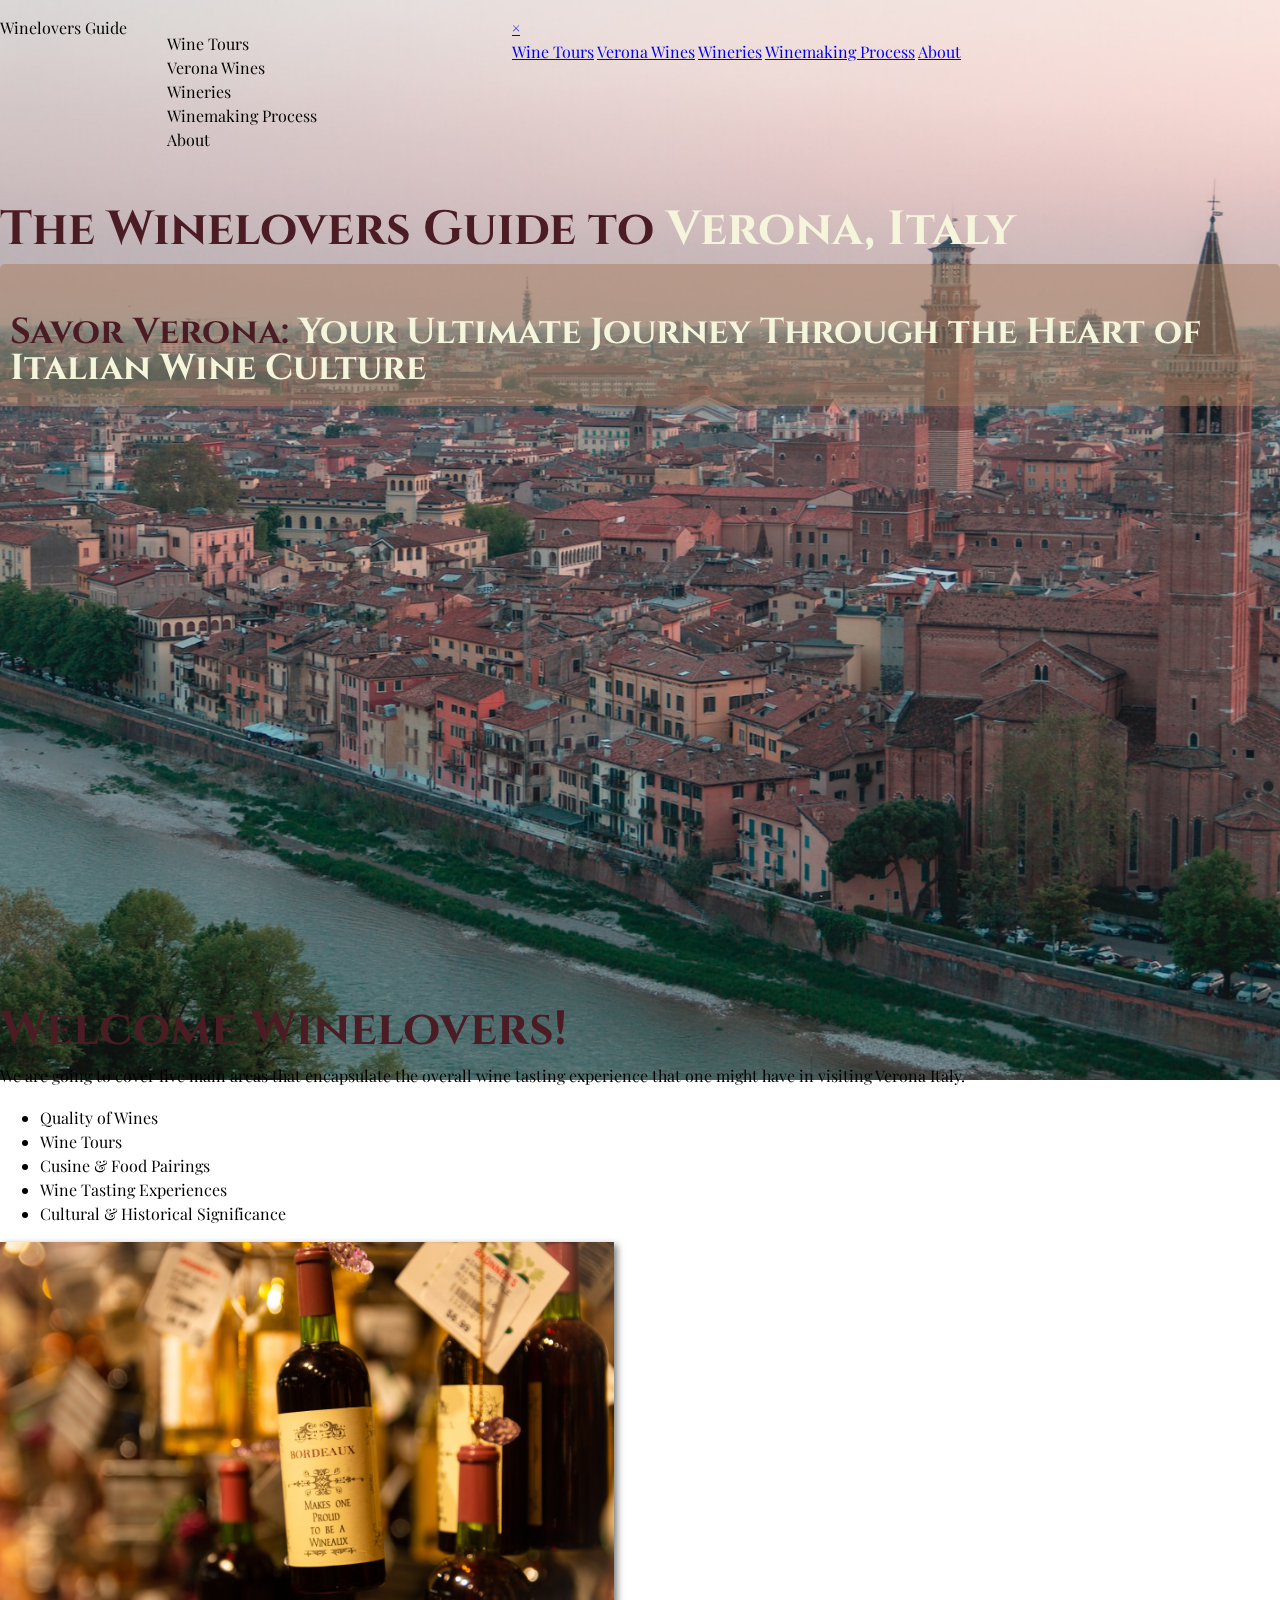
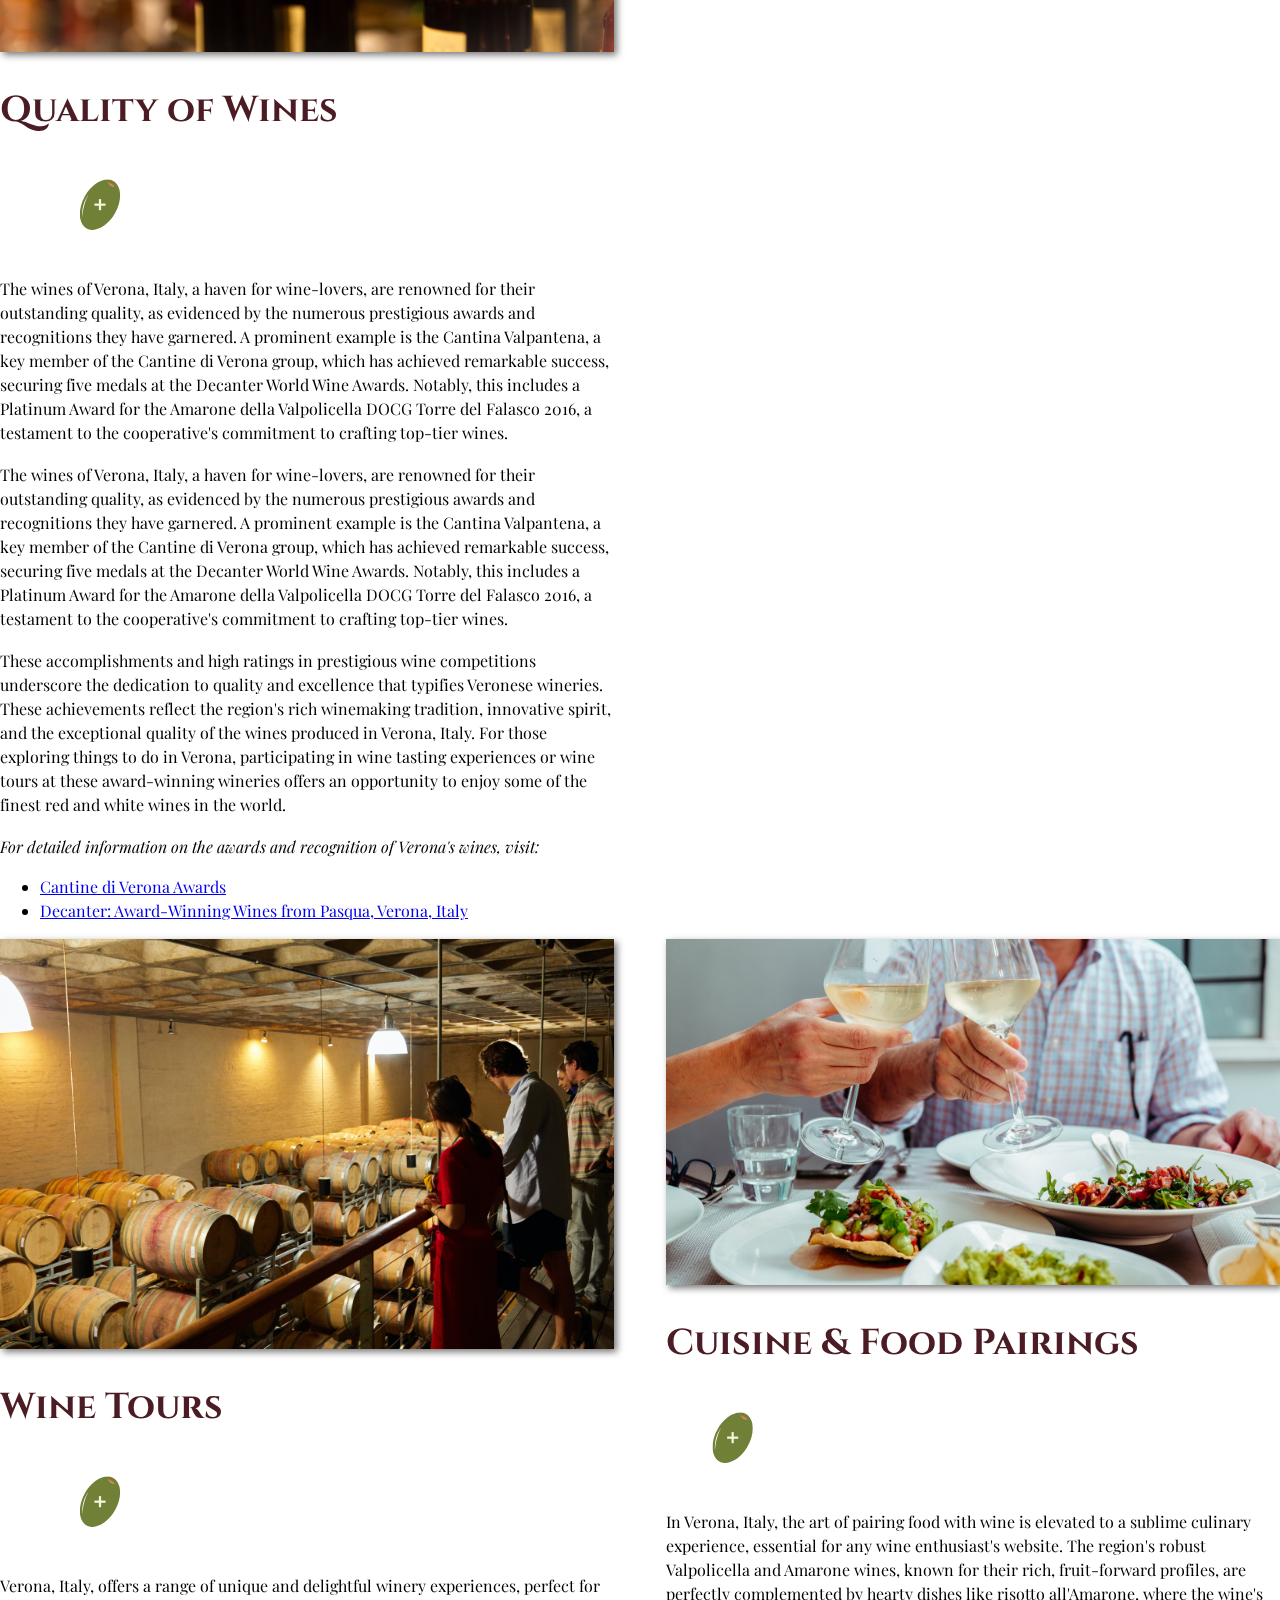
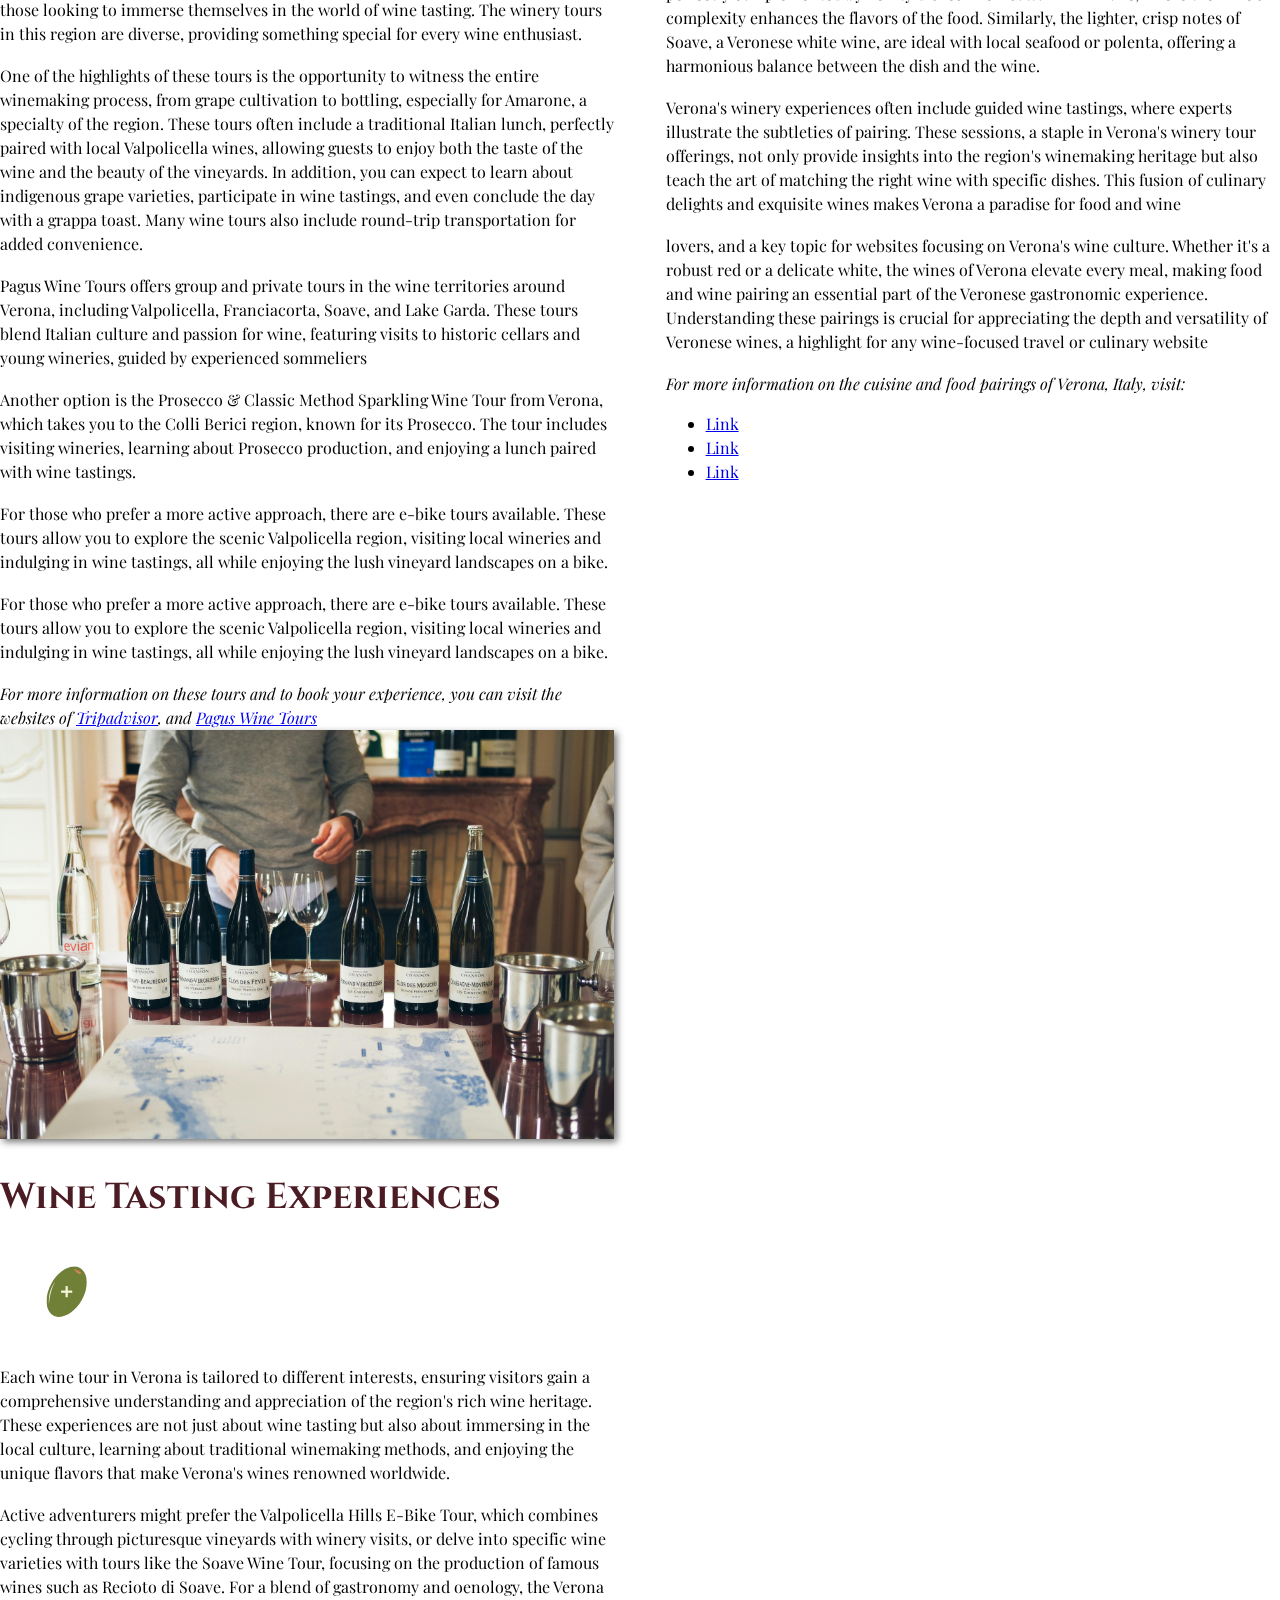
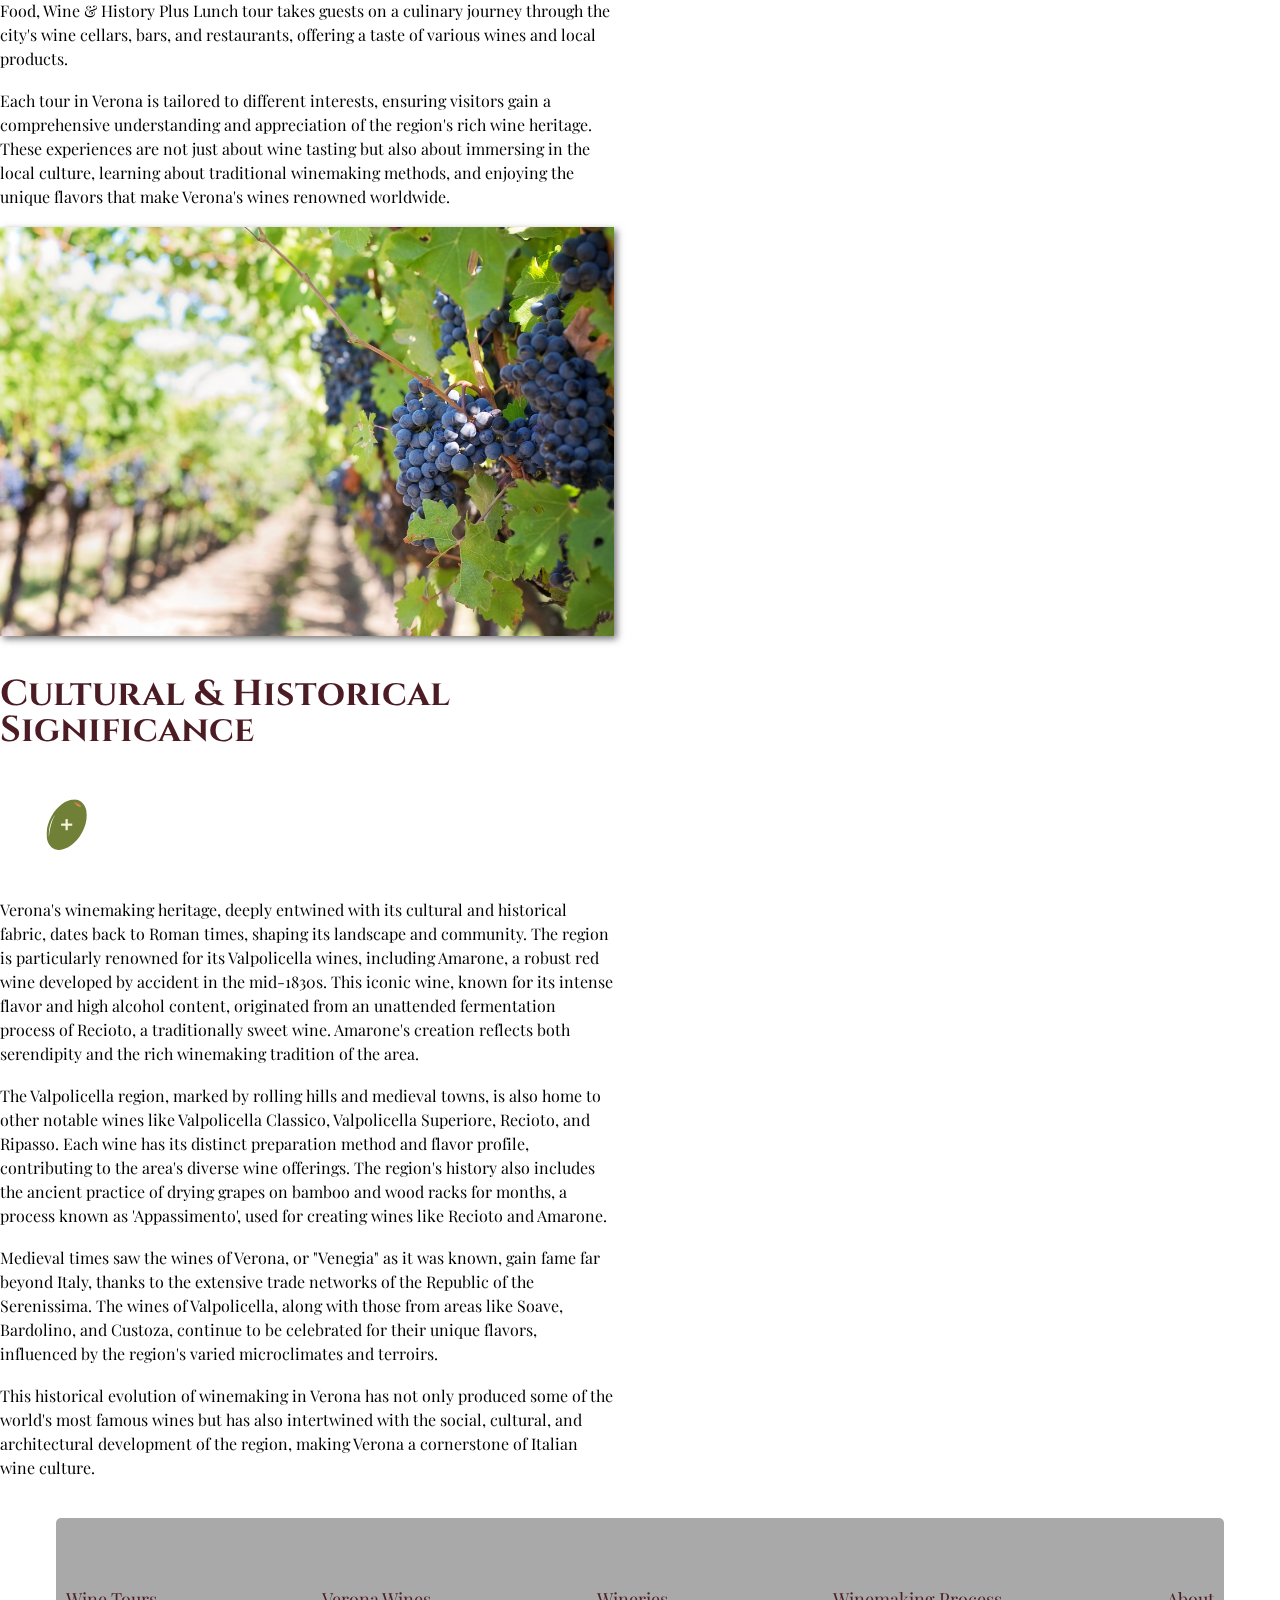
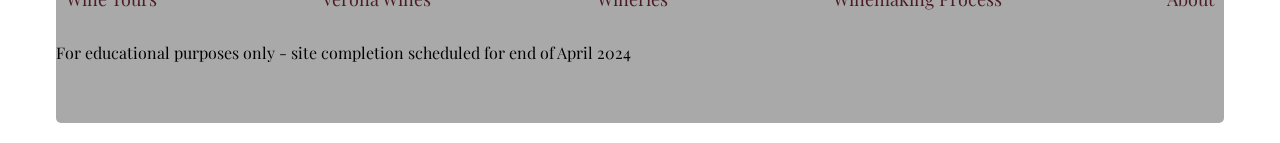
==== commit 9930c3b9: "added hamburger menu" ====
--- a/index.html
+++ b/index.html
@@ -67,7 +67,7 @@
 <!--  		</div>-->
 <!--	</div>-->
 
-<header class="d-flex flex-wrap pt-3">
+<header class="">
     <nav class="h-set flex-nowrap w-100 bg-transparent">
         <h1 hidden>The Winelovers Guide to Verona</h1>
         <p class="col-6 ps-3">Winelovers Guide</p>
@@ -79,6 +79,27 @@
             <li class="col">About</li>
         </ul>
     </nav>
+
+    <!-- Hamburger Menu Button -->
+    <div class="hamburger-menu">
+        <div class="bar"></div>
+    </div>
+
+    <!-- Full Page Navigation Overlay -->
+    <div class="overlay" id="navOverlay">
+        <!-- Button to close the overlay navigation (x button) -->
+        <a class="closebtn" href="javascript:void(0)" onclick="closeNav()">&times;</a>
+
+        <!-- Navigation Links -->
+        <div class="overlay-content">
+            <a href="#">Wine Tours</a>
+            <a href="#">Verona Wines</a>
+            <a href="#">Wineries</a>
+            <a href="#">Winemaking Process</a>
+            <a href="#">About</a>
+        </div>
+    </div>
+
 </header>
 
 <main>
@@ -88,8 +109,8 @@
             <div class="d-flex flex-column align-items-center justify-content-center">
                 <h2>The Winelovers Guide to <span class="shine">Verona, Italy</span></h2>
                 <div class="bg-verona-light">
-                    <h3 class="text-center mt-3">Savor Verona: Your Ultimate Journey Through the Heart of Italian Wine
-                        Culture</h3>
+                    <h3 class="text-center mt-3">Savor Verona: <span class="shine">Your Ultimate Journey Through the Heart of Italian Wine
+                        Culture</span></h3>
                 </div>
             </div>
         </div>
@@ -590,6 +611,23 @@
         document.getElementById("mySidebar").style.display = "none";
     }
 
+    // Open the navigation overlay
+    function openNav() {
+        document.getElementById("navOverlay").style.height = "100%";
+        document.querySelector('.overlay-content').style.opacity = "1"; // Fade in content
+    }
+
+    // Close the navigation overlay
+    function closeNav() {
+        document.getElementById("navOverlay").style.height = "0%";
+    }
+
+    document.addEventListener('DOMContentLoaded', function () {
+        // Add event listener to the hamburger menu
+        document.querySelector('.hamburger-menu').addEventListener('click', openNav);
+
+    });
+
     document.addEventListener('DOMContentLoaded', function () {
         // Get all "accordion-toggle" elements
         var accToggles = document.querySelectorAll('.accordion-toggle');
--- a/css/styles.css
+++ b/css/styles.css
@@ -21,7 +21,10 @@
 }
 
 header {
-    position: absolute; /* This positions the header relative to its first positioned (not static) ancestor element */
+    display: flex;
+    flex-wrap: wrap;
+    padding-top: 1rem;
+    position: relative; /* This positions the header relative to its first positioned (not static) ancestor element */
     top: 0;
     width: 100%;
     z-index: 10;
--- a/css/media-queries.css
+++ b/css/media-queries.css
@@ -26,7 +26,103 @@
 
 @media only screen and (min-width: 300px) and (max-width: 499px) {
 
+    /* -- Hamburger Nav -- */
+    /* Hamburger Menu Style */
+    .hamburger-menu {
+        display: block;
+        cursor: pointer;
+        width: 90%; /* Width of the hamburger menu */
+        height: 100%; /* Height of the hamburger menu */
+        position: sticky;
+        top: 20px; /* Adjust as needed */
+        left: 15px; /* Adjust as needed */
+        z-index: 1001; /* Ensures the menu stays on top */
+        margin-top: 20px;
+        background: transparent;
+    }
+
+    .bar {
+        display: block;
+        width: 100%;
+        height: 3px;
+        background-color: #F5F5DC; /* Color of hamburger icon */
+        position: absolute;
+        transition: 0.3s ease-in-out;
+    }
+
+    .bar::before, .bar::after {
+        display: block;
+        content: '';
+        width: 100%;
+        height: 3px;
+        background-color: #F5F5DC; /* Color of hamburger icon */
+        position: absolute;
+        transition: 0.3s ease-in-out;
+    }
+
+    .bar::before {
+        top: -8px;
+    }
+
+    .bar::after {
+        top: 8px;
+    }
+
+    /* Full Page Overlay Style */
+    .overlay {
+        height: 0;
+        width: 100%;
+        position: fixed;
+        z-index: 1000;
+        top: 0;
+        left: 0;
+        background-color: rgba(76, 0, 20, 0.9); /* Black background with opacity */
+        overflow-x: hidden; /* Disable horizontal scroll */
+        transition: height 0.3s ease 0.3s; /* Animation effect */
+    }
+
+    /* Overlay Content Style */
+    .overlay-content {
+        position: relative;
+        top: 15%; /* Adjust as needed */
+        width: 100%;
+        text-align: center;
+        margin-top: 30px;
+    }
+
+    .overlay-content a {
+        padding: 8px;
+        text-decoration: none;
+        font-size: 36px; /* Size of the menu items */
+        color: #F5F5DC; /* Color of the menu items */
+        display: block; /* Makes the links fill the container */
+        transition: 0.5s; /* Smooth transition effect */
+    }
+
+    .overlay-content a:hover, .overlay-content a:focus {
+        color: #f1f1f1; /* Color change on hover */
+    }
+
+    /* Close Button (X) Style */
+    .closebtn {
+        position: absolute;
+        top: 80%;
+        right: 45%;
+        font-size: 60px; /* Size of the close button */
+        cursor: pointer;
+        color: #F5F5DC; /* Color of the close button */
+    }
+
+
     /* -- Header Styles -- */
+    .header-content {
+        min-height: 75vh;
+    }
+
+    .bg-verona-light {
+        margin-top: 3rem;
+    }
+
     nav {
         display: none;
     }
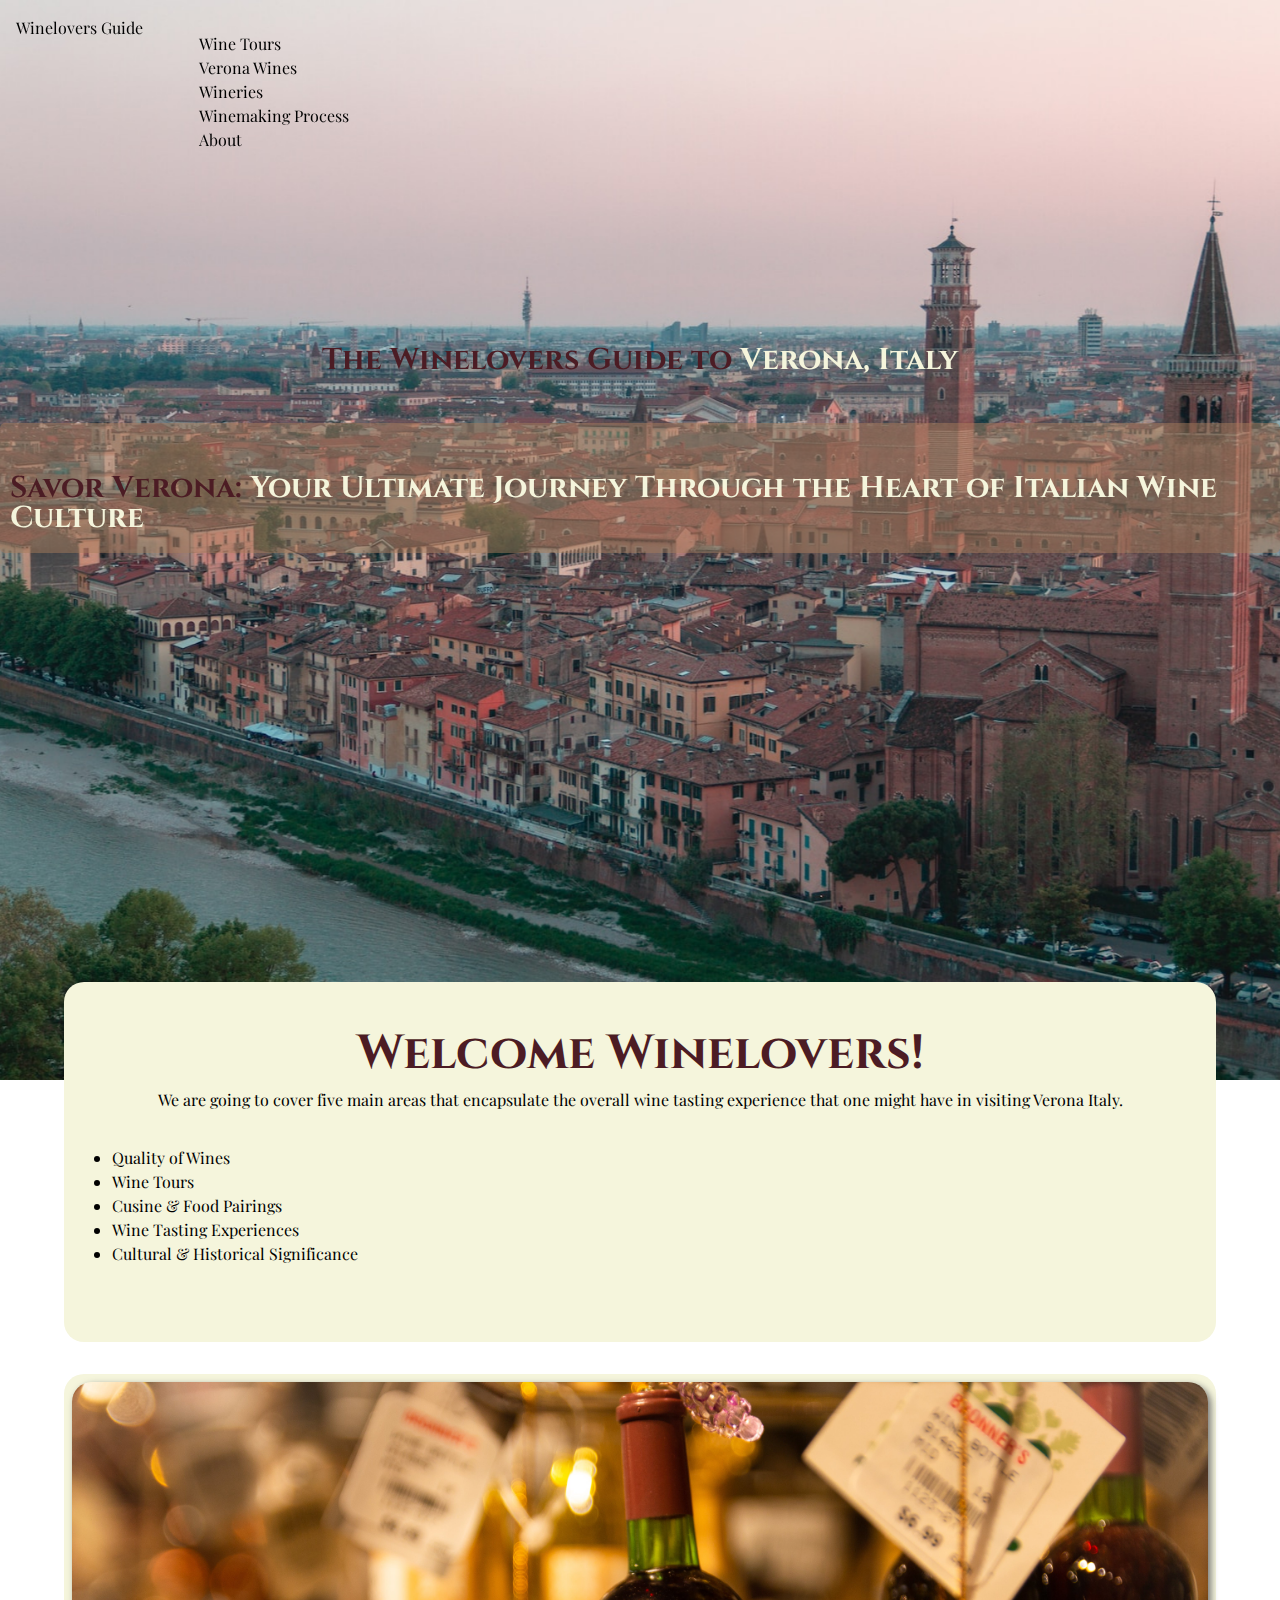
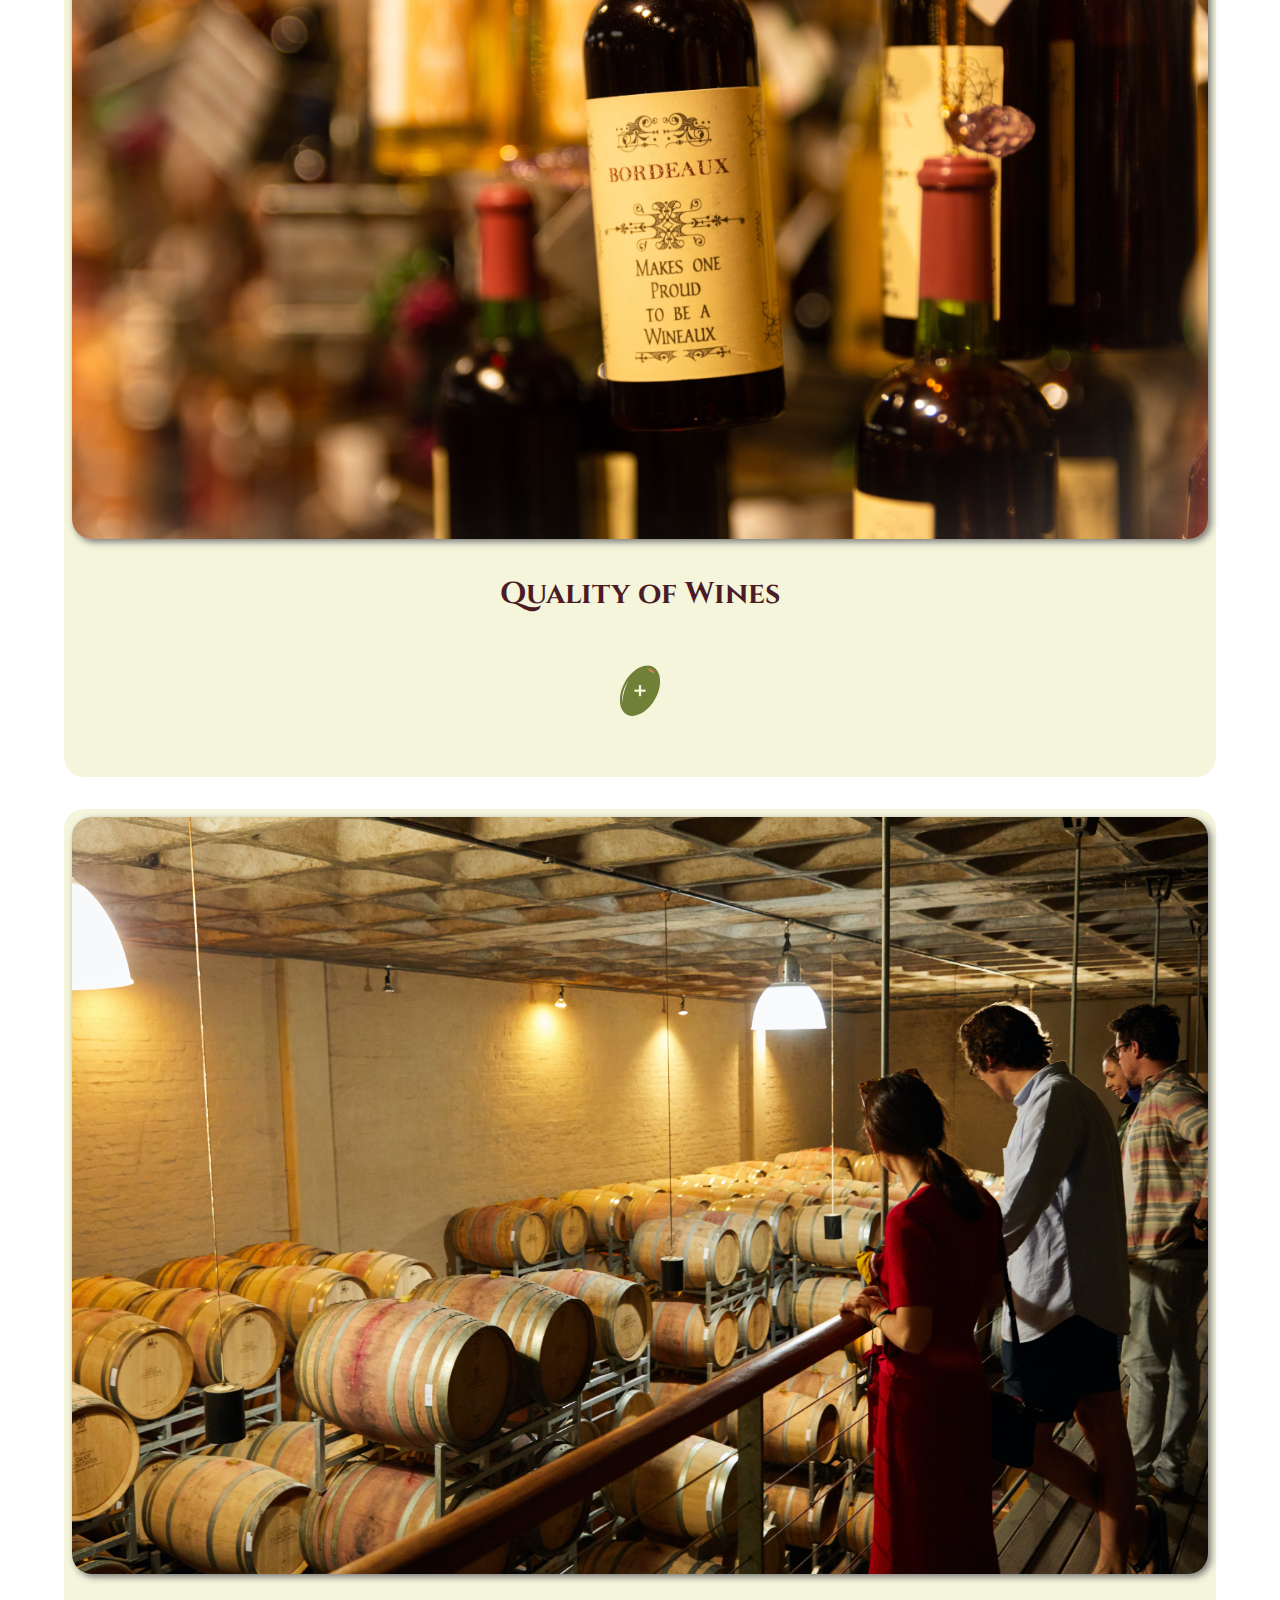
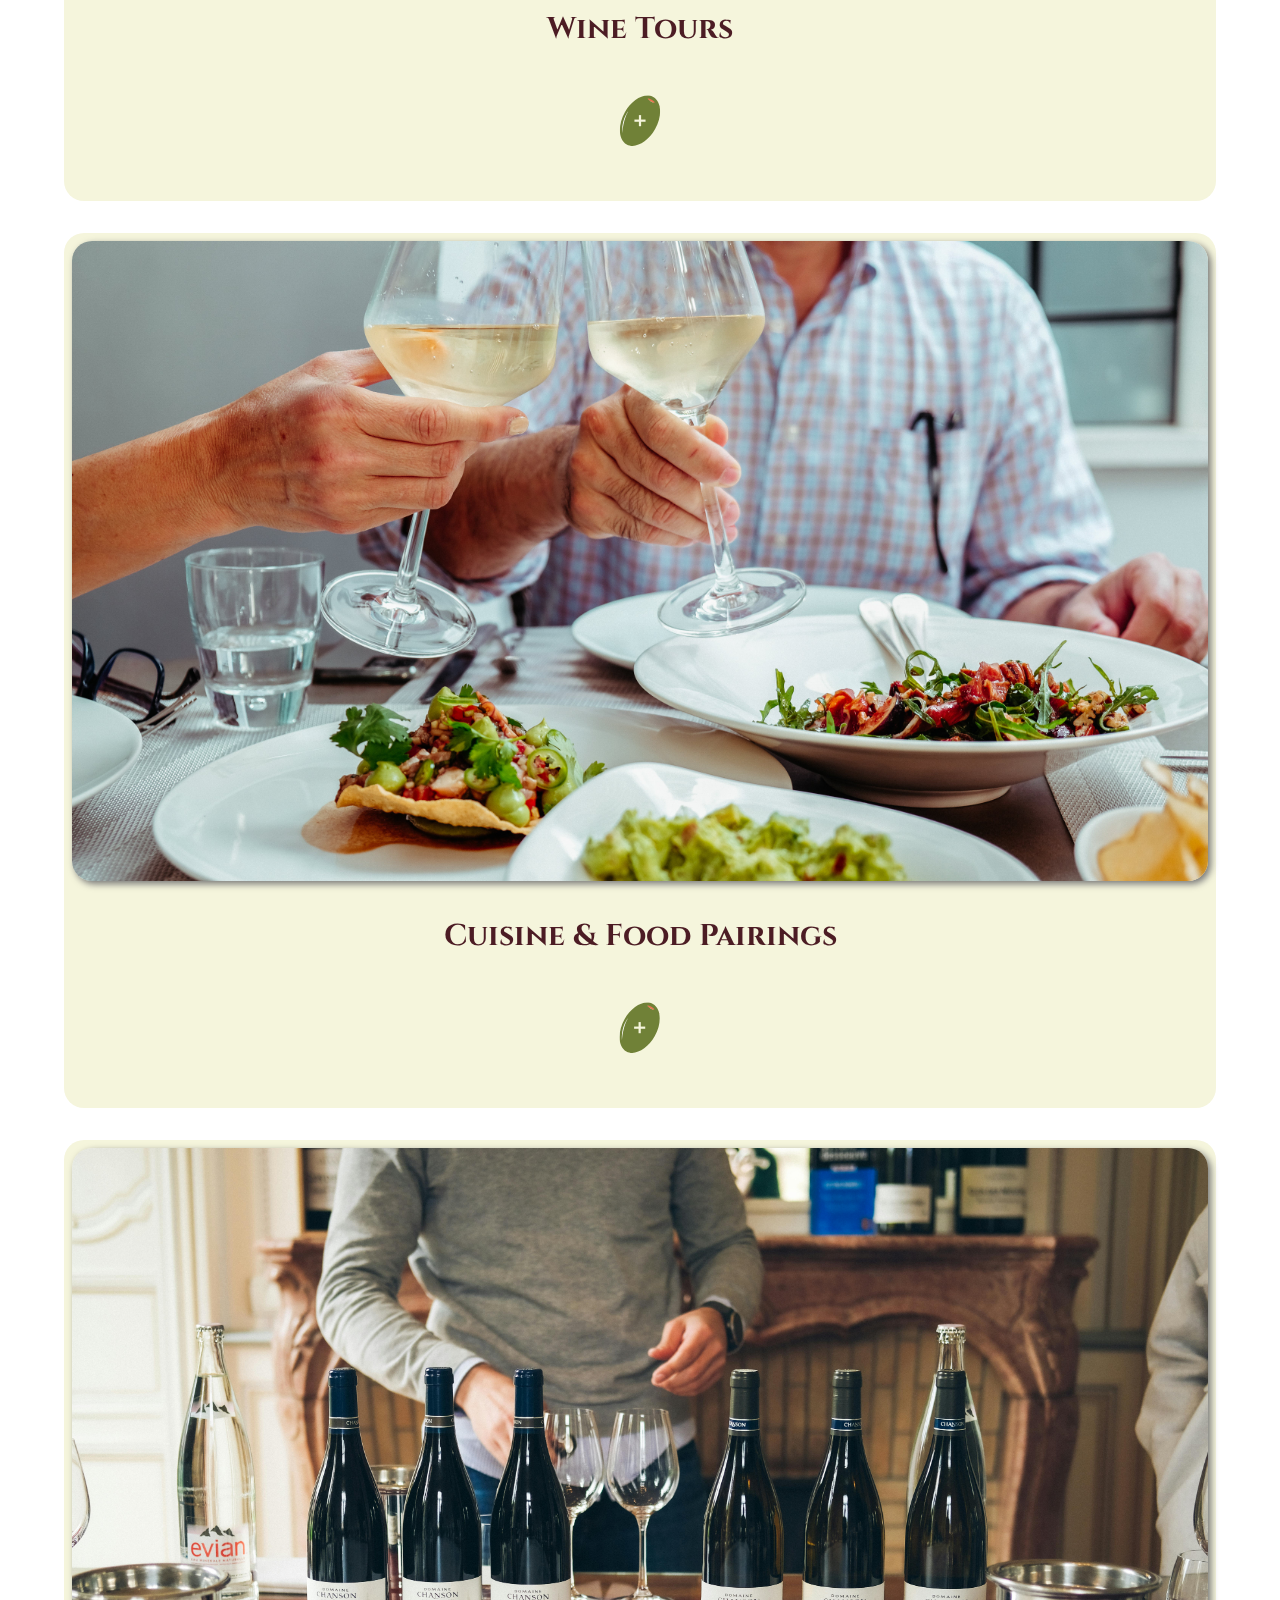
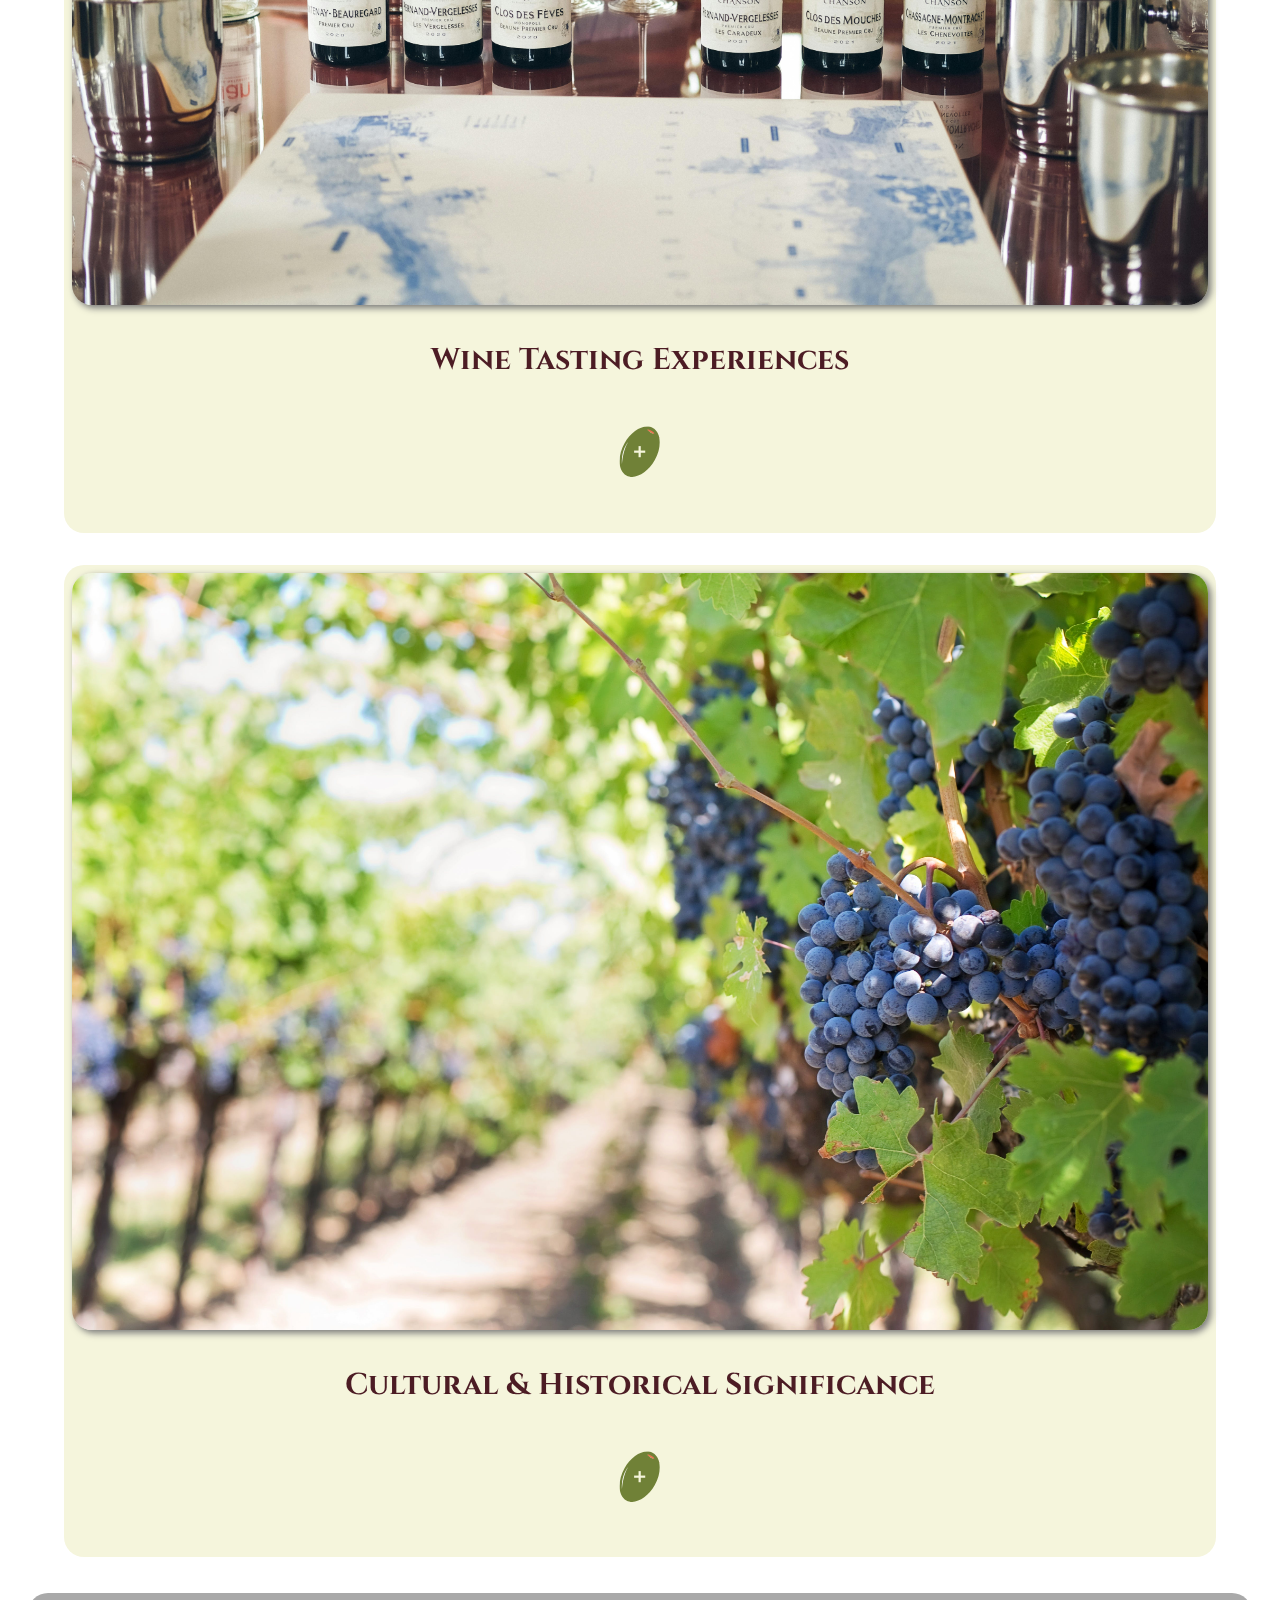
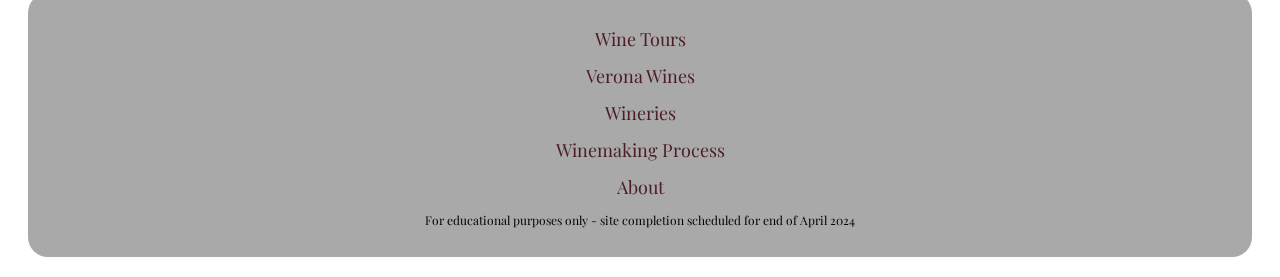
==== commit 90f18615: "style adjust" ====
--- a/index.html
+++ b/index.html
@@ -68,7 +68,7 @@
 <!--	</div>-->
 
 <header class="">
-    <nav class="h-set flex-nowrap w-100 bg-transparent">
+    <nav class="h-set">
         <h1 hidden>The Winelovers Guide to Verona</h1>
         <p class="col-6 ps-3">Winelovers Guide</p>
         <ul class="d-flex flex-nowrap col-6 pe-3" role="list">
--- a/css/media-queries.css
+++ b/css/media-queries.css
@@ -1,30 +1,32 @@
 /* --- Laptop Styles --- */
 
-@media only screen and (min-width: 750px) and (max-width: 949px) {
-
-
+@media only screen and (min-width: 750px) {
+
+    header .hamburger-menu,
+    header .overlay {
+        display: none;
+    }
+
+    header nav {
+        display: flex;
+        flex-wrap: nowrap;
+        width: 100%;
+        background: transparent;
+    }
 }
 
 /* --- Tablet Styles --- */
 
 @media only screen and (min-width: 500px) {
-    footer ol {
-        font-size: 18px;
-        flex-wrap: unset;
-    }
-
-    nav {
-        display: flex;
-    }
-
-    .hero {
-
+
+    .hamburger-menu {
+        padding-left: 10px;
     }
 }
 
 /* --- Mobile Styles --- */
 
-@media only screen and (min-width: 300px) and (max-width: 499px) {
+@media only screen and (min-width: 300px) {
 
     /* -- Hamburger Nav -- */
     /* Hamburger Menu Style */
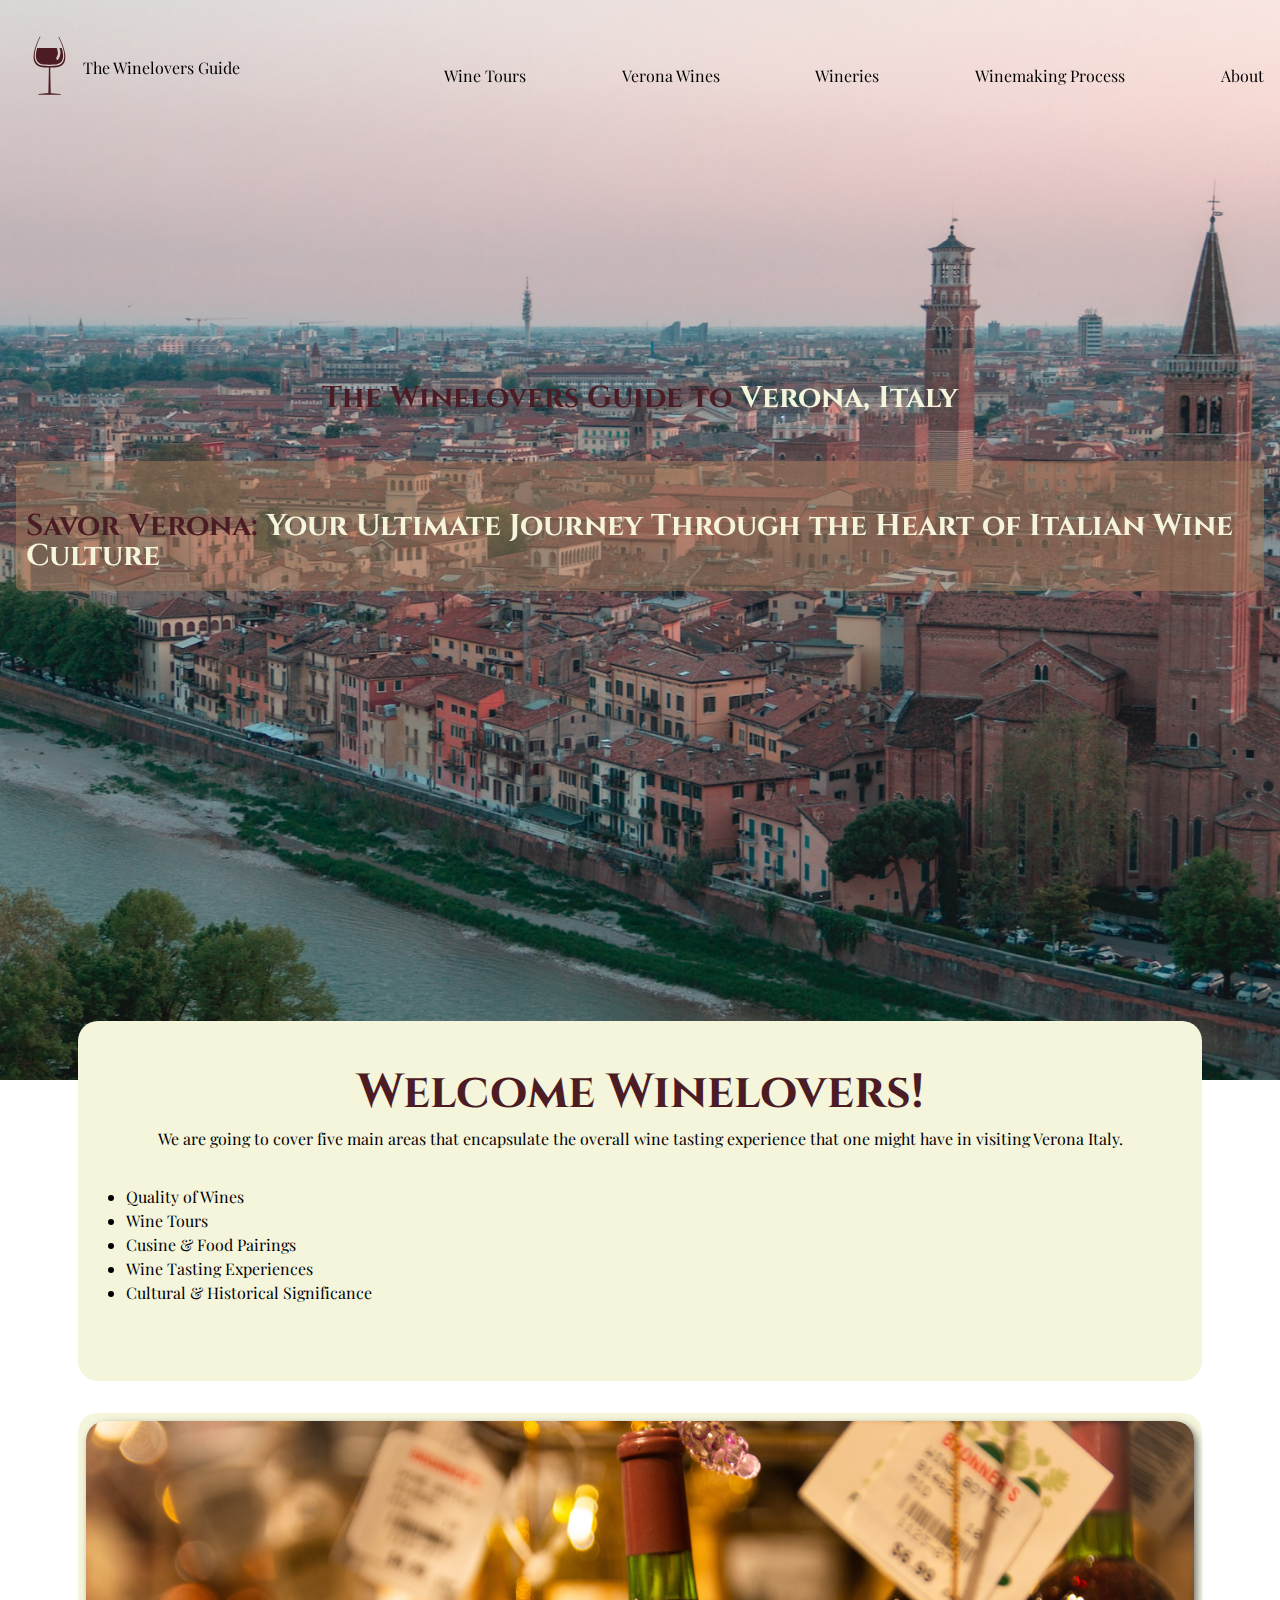
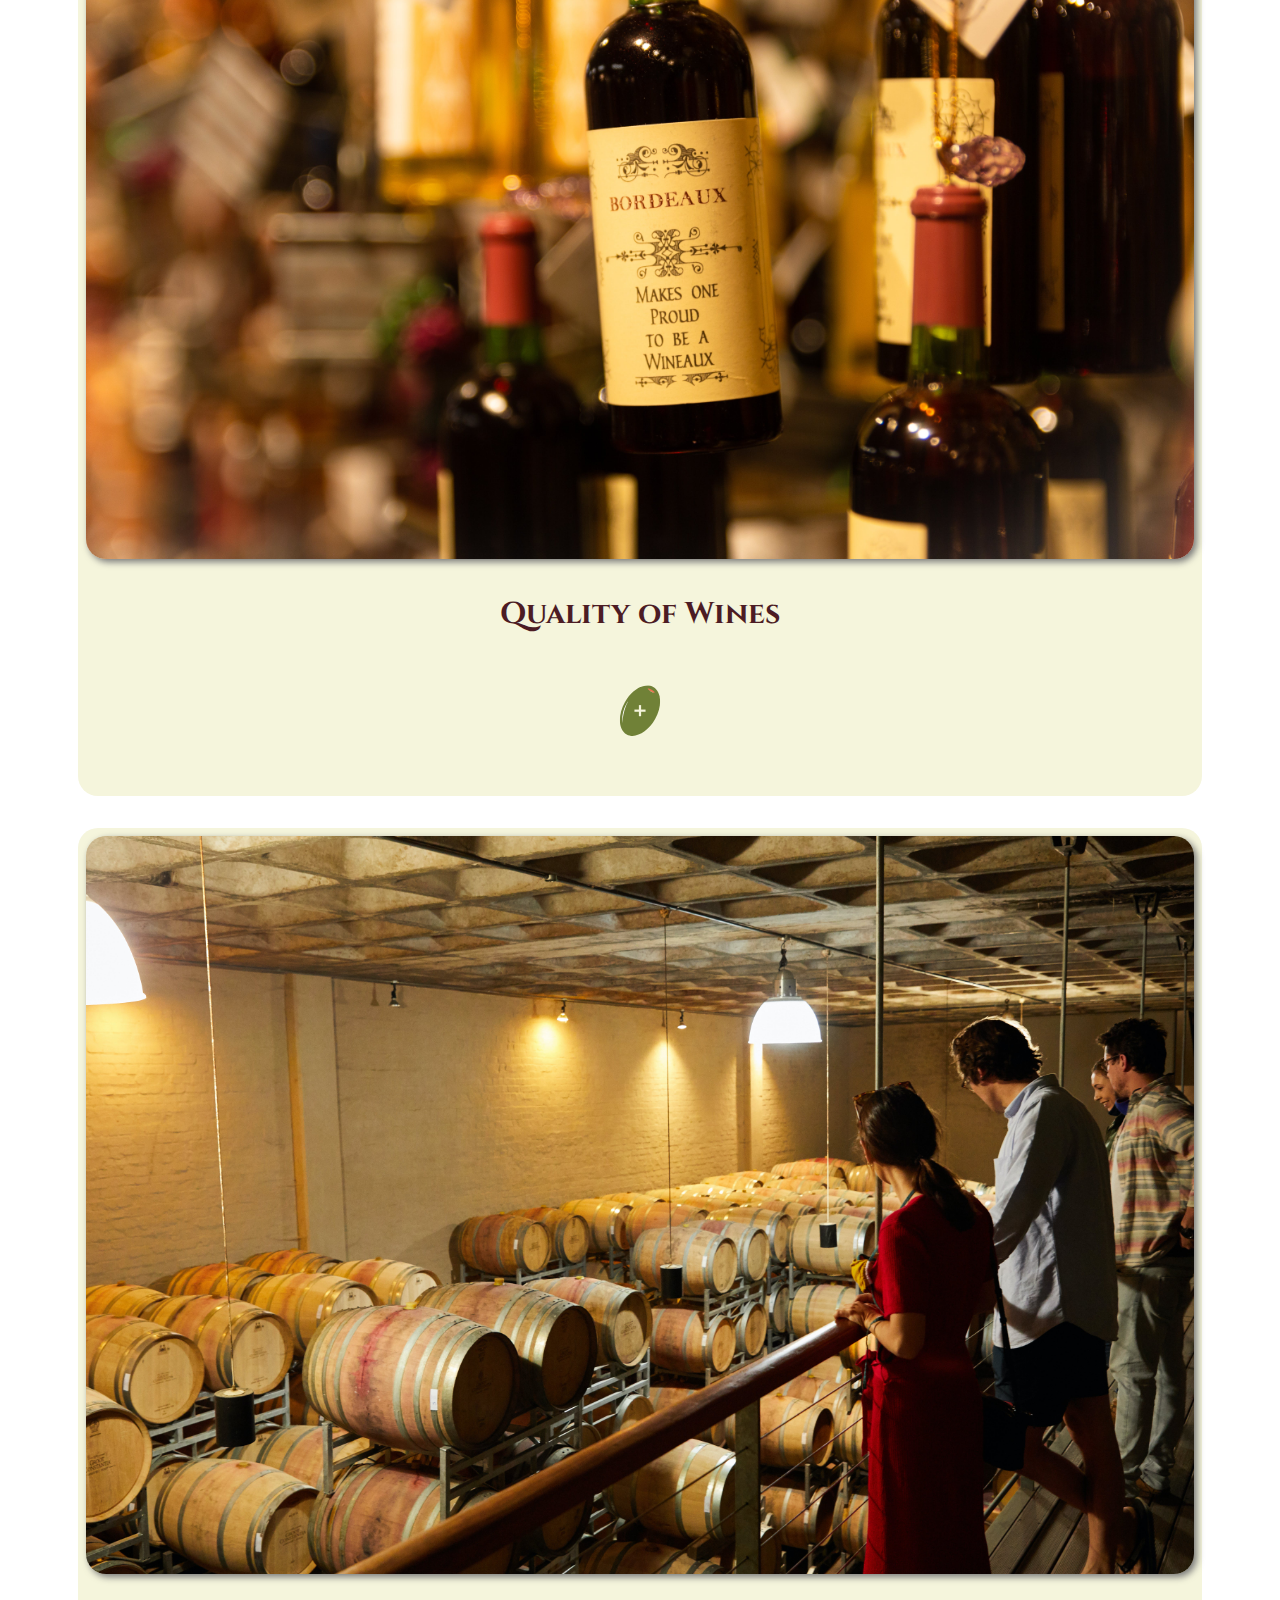
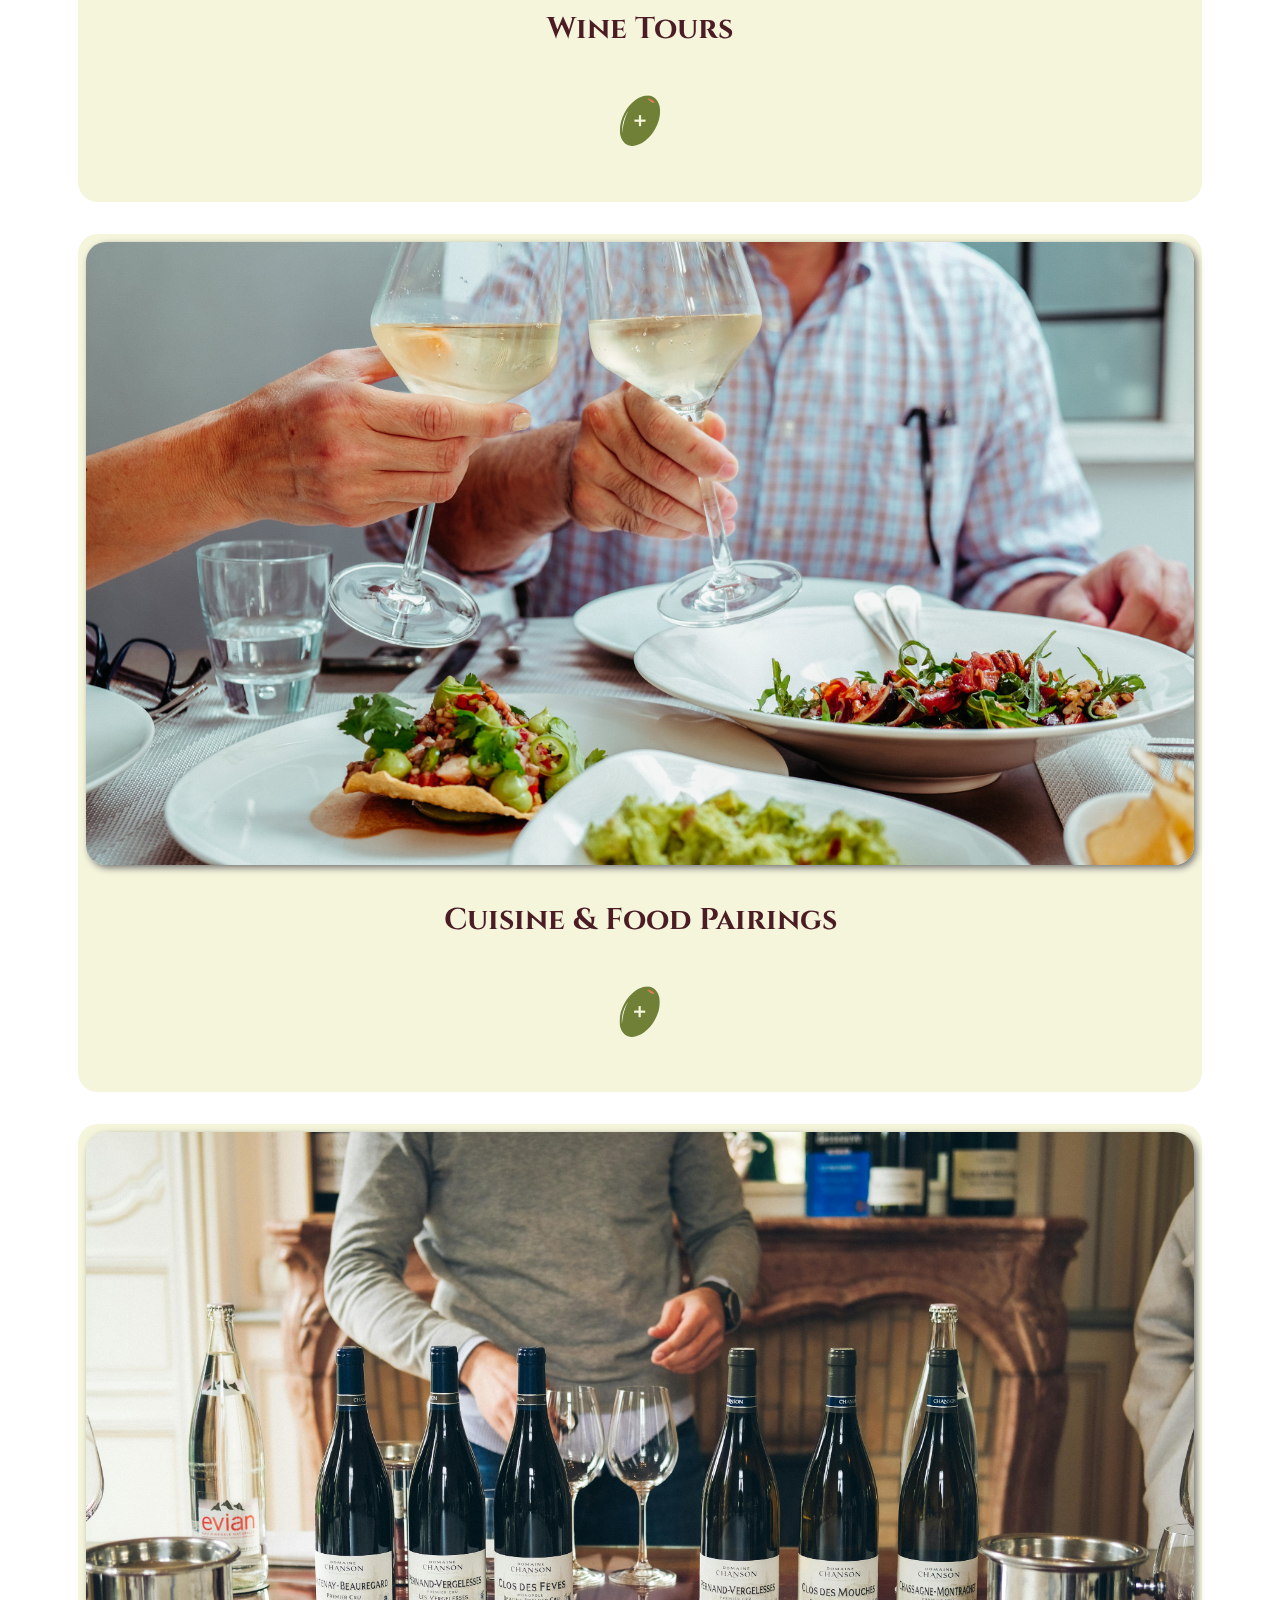
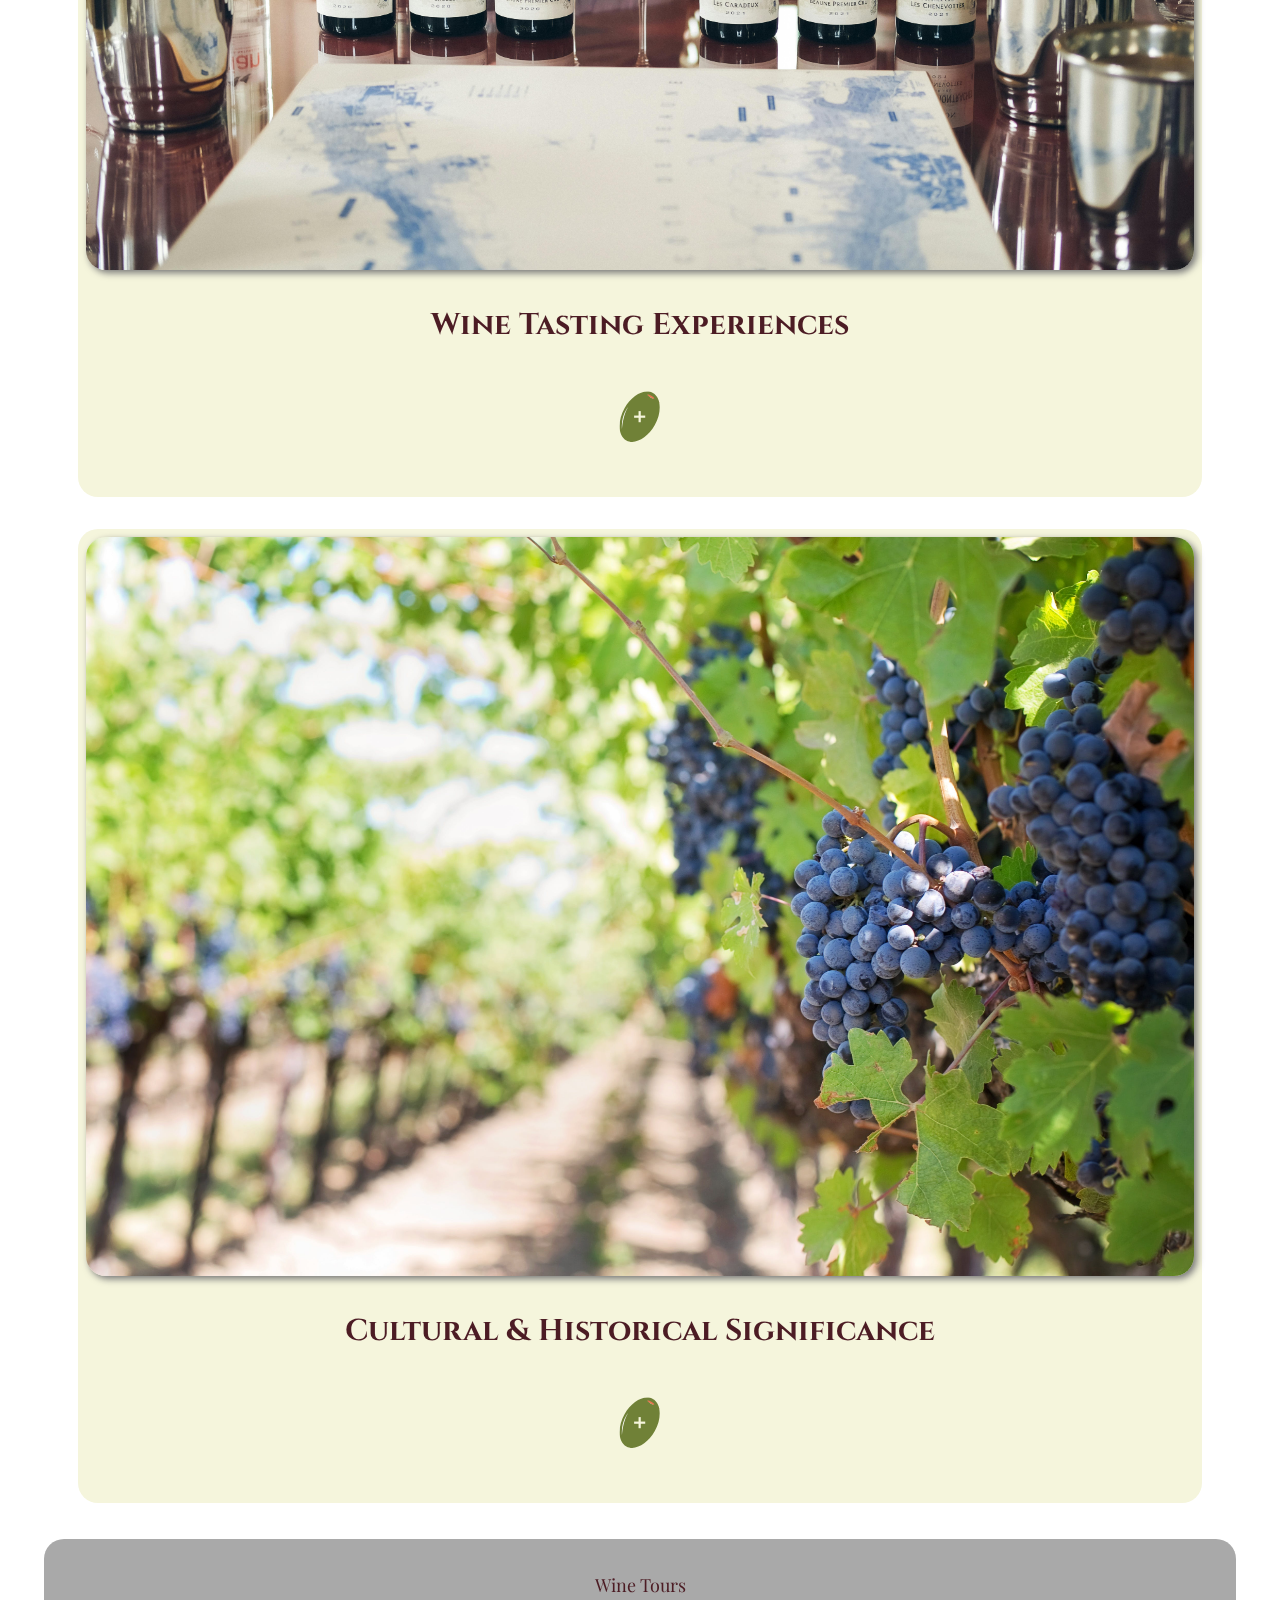
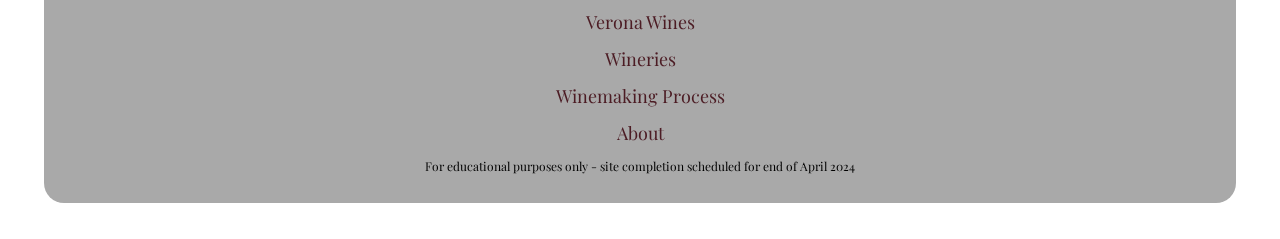
==== commit de8a78a7: "desk nav set" ====
--- a/index.html
+++ b/index.html
@@ -51,7 +51,7 @@
 
 </head>
 
-<body class="">
+<body class="body-container">
 <!--	&lt;!&ndash; Navigation Sidebar (hidden by default) &ndash;&gt;-->
 <!--	<nav class="w3-sidebar w3-bar-block w3-card w3-top w3-animate-left" id="mySidebar">-->
 <!--  		<a href="javascript:void(0)" onclick="w3_close()" class="w3-bar-item w3-button">Close Menu</a>-->
@@ -70,13 +70,22 @@
 <header class="">
     <nav class="h-set">
         <h1 hidden>The Winelovers Guide to Verona</h1>
-        <p class="col-6 ps-3">Winelovers Guide</p>
-        <ul class="d-flex flex-nowrap col-6 pe-3" role="list">
-            <li class="col">Wine Tours</li>
-            <li class="col">Verona Wines</li>
-            <li class="col">Wineries</li>
-            <li class="col">Winemaking Process</li>
-            <li class="col">About</li>
+        <p class=""><span>
+            <svg height="50pt" viewBox="0 0 1200 1200" width="50pt"
+                 xmlns="http://www.w3.org/2000/svg">
+ <g fill="#4c1b23">
+  <path d="m772.95 84h-10.559c22.859 41.352 269.1 518.72-73.934 524.94-20.652 0.42969-38.559 3.0586-54.387 3.0586h-59.773c-15.383 0-32.797-2.375-52.777-2.7227-342.88-4.8633-103.63-483.93-81.441-525.28h-10.992s-300.96 548.43 86.004 553.92c21.551 0.37109 60.996 1.3555 77.566 1.5859l-9.2891 460.79-169.56 15.539-17.949 12.164h417.25l-17.93-12.758-169.69-14.746-9.7422-460.2c17.062-0.32422 57.047-2.2695 79.309-2.7461 387.2-7.0234 77.891-553.55 77.891-553.55z"/>
+  <path d="m823.26 288h-41.074c5.6992 17.855 10.477 34.078 13.859 45.266 19.812 65.855-32.207 194.75-60.539 166.82-28.176-27.84 17.617-68.676 19.547-110.89 1.4531-30.816-9.3359-67.105-20.941-101.21l-351.82-0.003907c-40.223 132-48.887 296.43 145.61 299.18 18.418 0.33594 34.473 0.82812 48.656 0.82812h55.141c14.594 0 31.105-0.71875 50.148-1.1289 194.35-3.5273 183.52-166.87 141.41-298.87z"/>
+ </g>
+</svg>
+</span>The Winelovers Guide
+        </p>
+        <ul class="" role="list">
+            <li class="header-nav-item">Wine Tours</li>
+            <li class="header-nav-item">Verona Wines</li>
+            <li class="header-nav-item">Wineries</li>
+            <li class="header-nav-item">Winemaking Process</li>
+            <li class="header-nav-item">About</li>
         </ul>
     </nav>
 
--- a/css/styles.css
+++ b/css/styles.css
@@ -18,6 +18,8 @@
     font-family: "Playfair Display", serif;
     font-size: 12pt;
     line-height: 1.5;
+    max-width: 1320px;
+    padding: 1rem;
 }
 
 header {
@@ -86,11 +88,6 @@
     align-items: center;
     justify-content: center;
     padding-top: 100px;
-}
-
-
-.h-set {
-    max-height: 50px;
 }
 
 .content {
--- a/css/media-queries.css
+++ b/css/media-queries.css
@@ -12,6 +12,32 @@
         flex-wrap: nowrap;
         width: 100%;
         background: transparent;
+        justify-content: space-between;
+    }
+
+    nav ul {
+        width: 100%;
+        display: flex;
+        flex-wrap: nowrap;
+        justify-content: space-between;
+        padding: 0;
+        margin-bottom: 0;
+    }
+
+    nav p {
+        display: flex;
+        align-items: center;
+        padding: 0;
+        text-align: start;
+        margin-right: 1rem;
+        margin-bottom: 0;
+        min-width: 33%;
+    }
+
+    .header-nav-item {
+        text-align: center;
+        display: flex;
+        align-items: center;
     }
 }
 
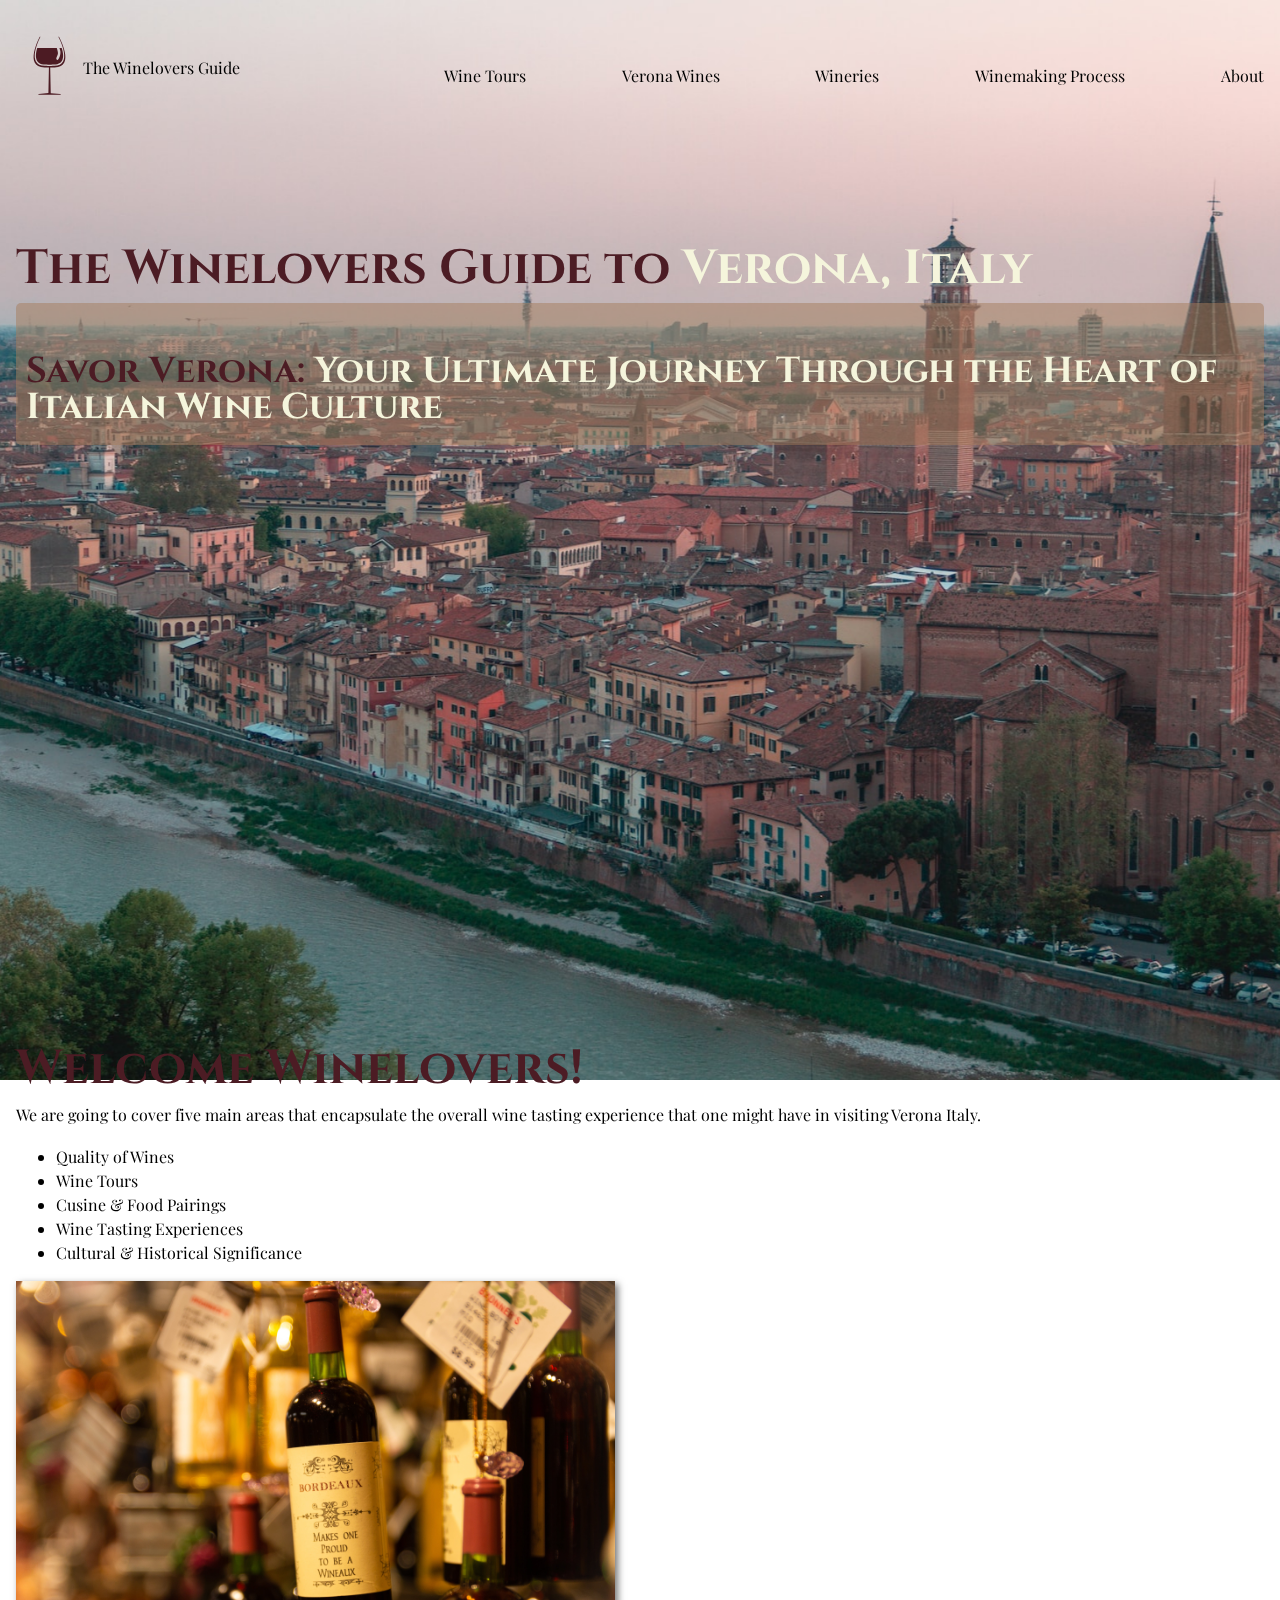
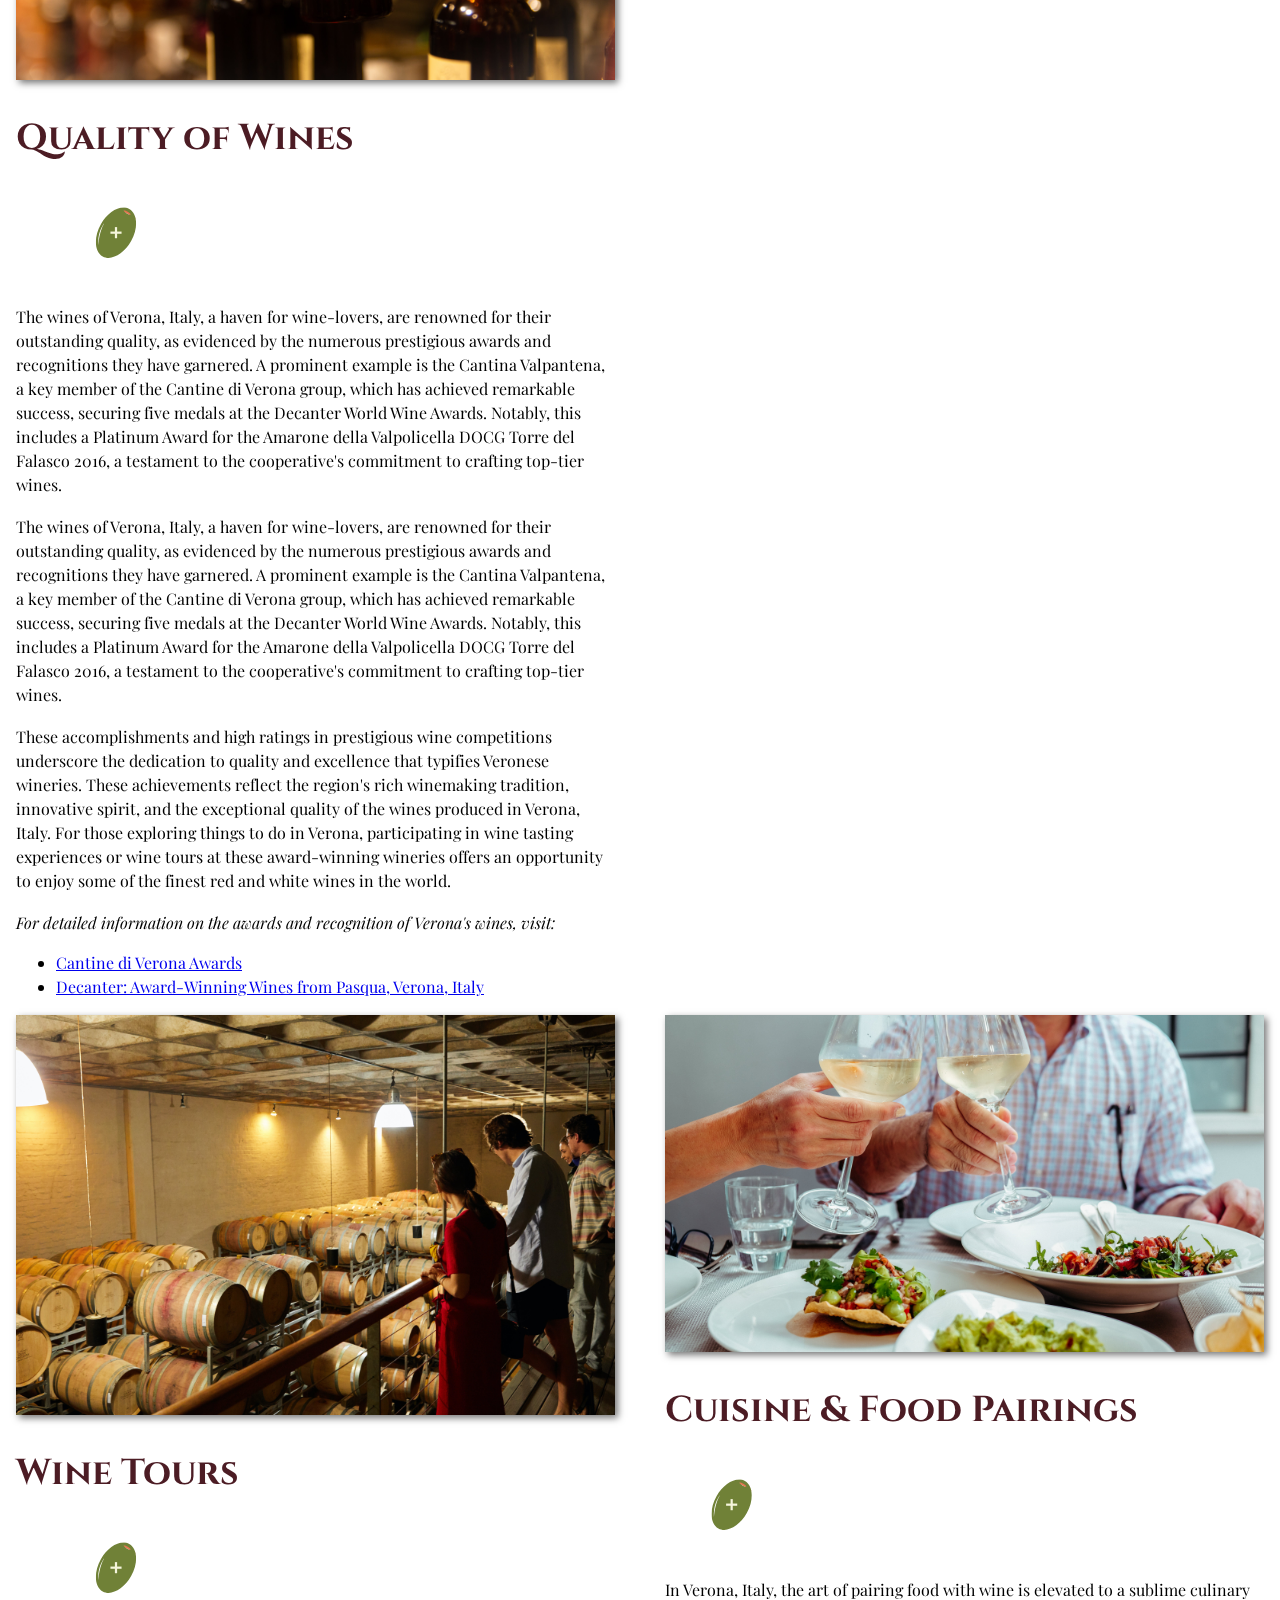
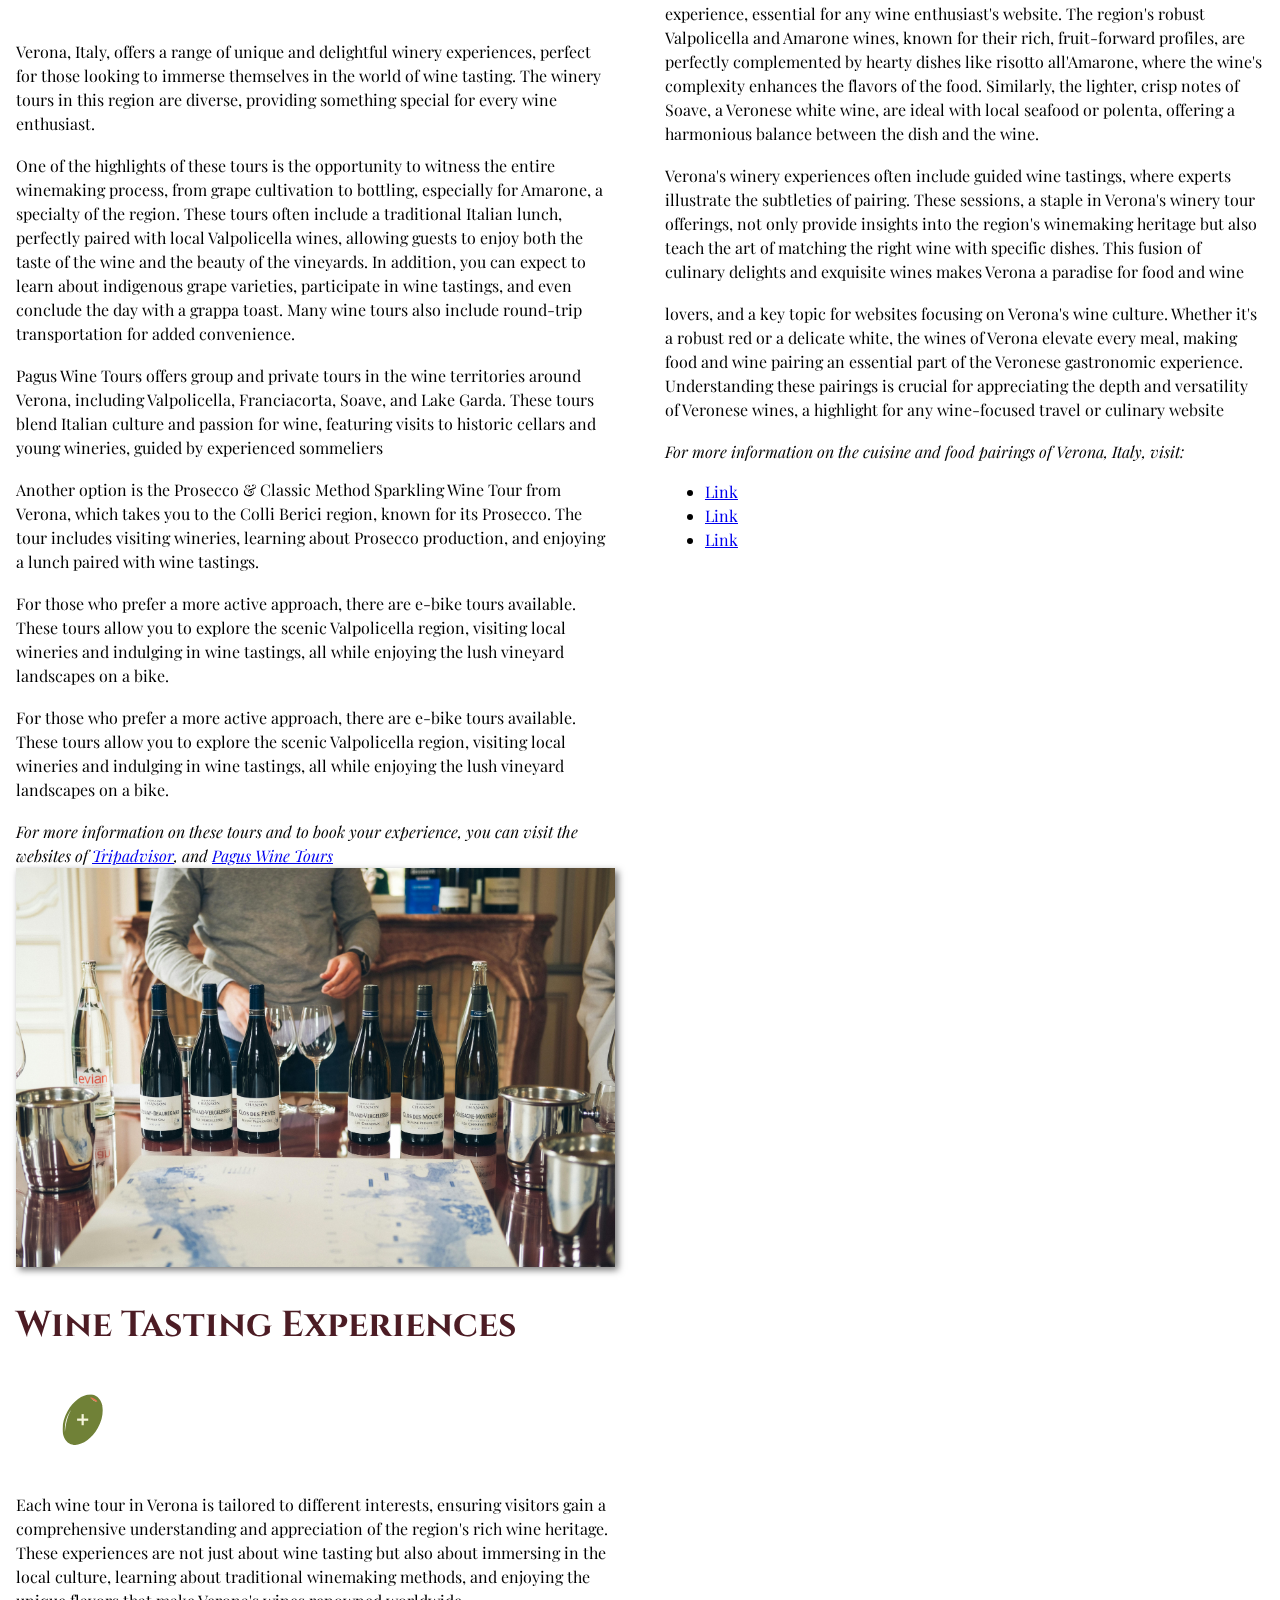
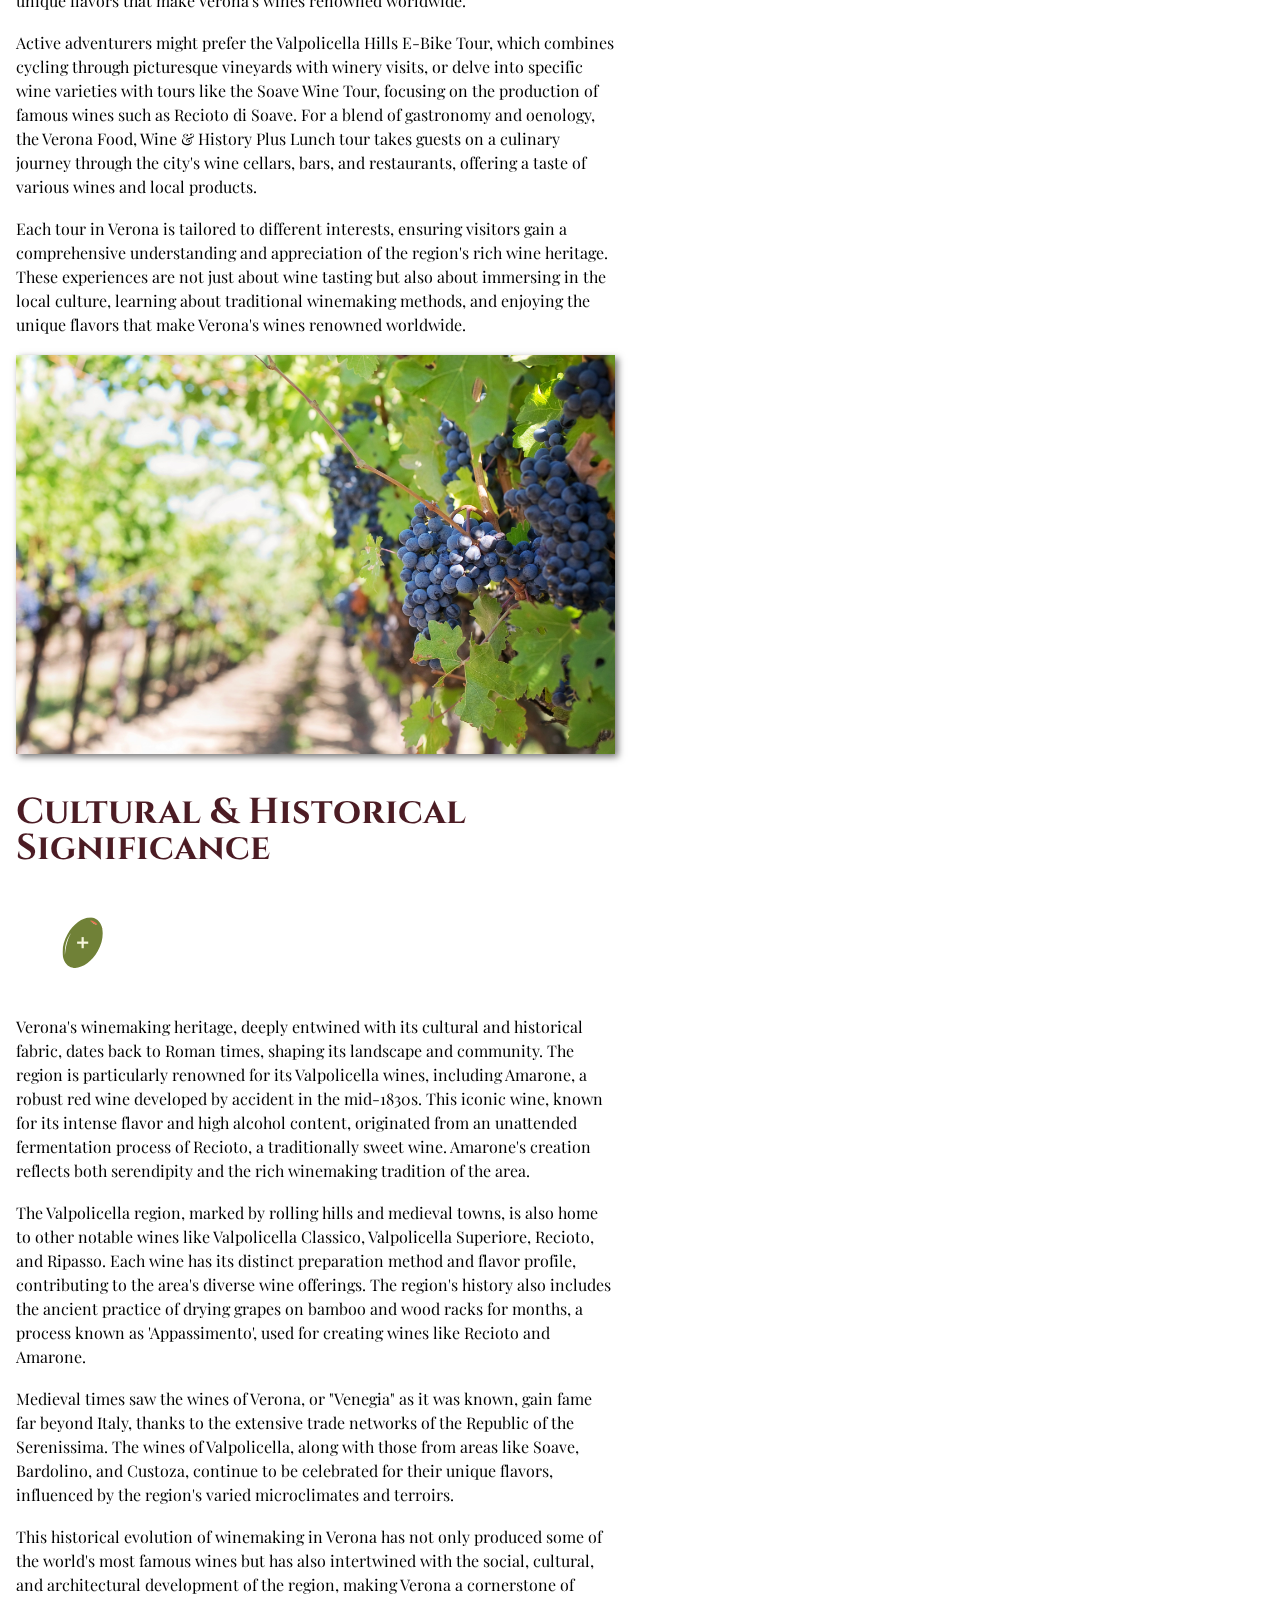
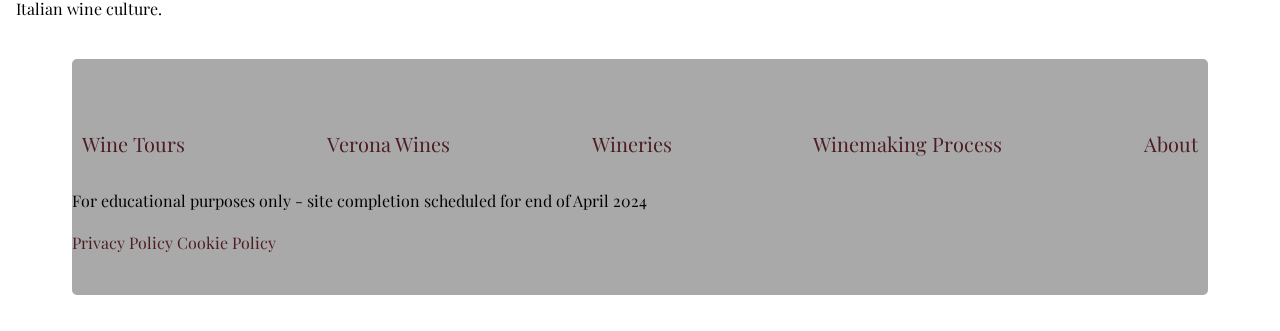
==== commit dddc1c6a: "added privacy and cookies" ====
--- a/index.html
+++ b/index.html
@@ -601,6 +601,12 @@
             </li>
         </ol>
         <p>For educational purposes only - site completion scheduled for end of April 2024</p>
+        <a class="iubenda-white iubenda-noiframe iubenda-embed iubenda-noiframe "
+           href="https://www.iubenda.com/privacy-policy/47605066" title="Privacy Policy ">Privacy
+            Policy</a>
+        <a class="iubenda-white iubenda-noiframe iubenda-embed iubenda-noiframe "
+           href="https://www.iubenda.com/privacy-policy/47605066/cookie-policy" title="Cookie Policy ">Cookie
+            Policy</a>
     </div>
 </footer>
 
@@ -609,7 +615,64 @@
     <p><strong>Cookie Notice:</strong> We use cookies to offer you a better browsing experience, analyze site traffic, personalize content, and gather information to improve your experience.  Read about how we use cookies and how you can control them by <a href="privacy.txt">clicking here</a>.</p>
     <button id="acceptCookie">Close</button>
 </div> -->
-
+<script type="text/javascript">(function (w, d) {
+    var loader = function () {
+        var s = d.createElement("script"), tag = d.getElementsByTagName("script")[0];
+        s.src = "https://cdn.iubenda.com/iubenda.js";
+        tag.parentNode.insertBefore(s, tag);
+    };
+    if (w.addEventListener) {
+        w.addEventListener("load", loader, false);
+    } else if (w.attachEvent) {
+        w.attachEvent("onload", loader);
+    } else {
+        w.onload = loader;
+    }
+})(window, document);</script>
+<script type="text/javascript">(function (w, d) {
+    var loader = function () {
+        var s = d.createElement("script"), tag = d.getElementsByTagName("script")[0];
+        s.src = "https://cdn.iubenda.com/iubenda.js";
+        tag.parentNode.insertBefore(s, tag);
+    };
+    if (w.addEventListener) {
+        w.addEventListener("load", loader, false);
+    } else if (w.attachEvent) {
+        w.attachEvent("onload", loader);
+    } else {
+        w.onload = loader;
+    }
+})(window, document);</script>
+<script type="text/javascript">
+    var _iub = _iub || [];
+    _iub.csConfiguration = {
+        "askConsentAtCookiePolicyUpdate": true,
+        "enableFadp": true,
+        "enableLgpd": true,
+        "enableUspr": true,
+        "fadpApplies": true,
+        "floatingPreferencesButtonDisplay": "bottom-right",
+        "lang": "en",
+        "perPurposeConsent": true,
+        "siteId": 3488022,
+        "usprApplies": true,
+        "whitelabel": false,
+        "cookiePolicyId": 47605066,
+        "banner": {
+            "acceptButtonDisplay": true,
+            "closeButtonDisplay": false,
+            "customizeButtonDisplay": true,
+            "explicitWithdrawal": true,
+            "listPurposes": true,
+            "position": "float-top-center",
+            "rejectButtonDisplay": true,
+            "showTitle": false
+        }
+    };
+</script>
+<script src="https://cs.iubenda.com/autoblocking/3488022.js" type="text/javascript"></script>
+<script src="//cdn.iubenda.com/cs/gpp/stub.js" type="text/javascript"></script>
+<script async charset="UTF-8" src="//cdn.iubenda.com/cs/iubenda_cs.js" type="text/javascript"></script>
 <script>
     // Script to open and close sidebar
     function w3_open() {
--- a/css/styles.css
+++ b/css/styles.css
@@ -305,13 +305,13 @@
 
 .hide {
   visibility: hidden;
-  
+
 }
 .show {
   visibility: visible;
- 
-}
-*/
+
+}
+
 /* -- End of Code for the Cookie Compliance popover window -- */
 
 @media only screen and  (min-width: 900px) {
--- a/css/media-queries.css
+++ b/css/media-queries.css
@@ -52,7 +52,7 @@
 
 /* --- Mobile Styles --- */
 
-@media only screen and (min-width: 300px) {
+@media only screen and (min-width: 300px) and (max-width: 749px) {
 
     /* -- Hamburger Nav -- */
     /* Hamburger Menu Style */
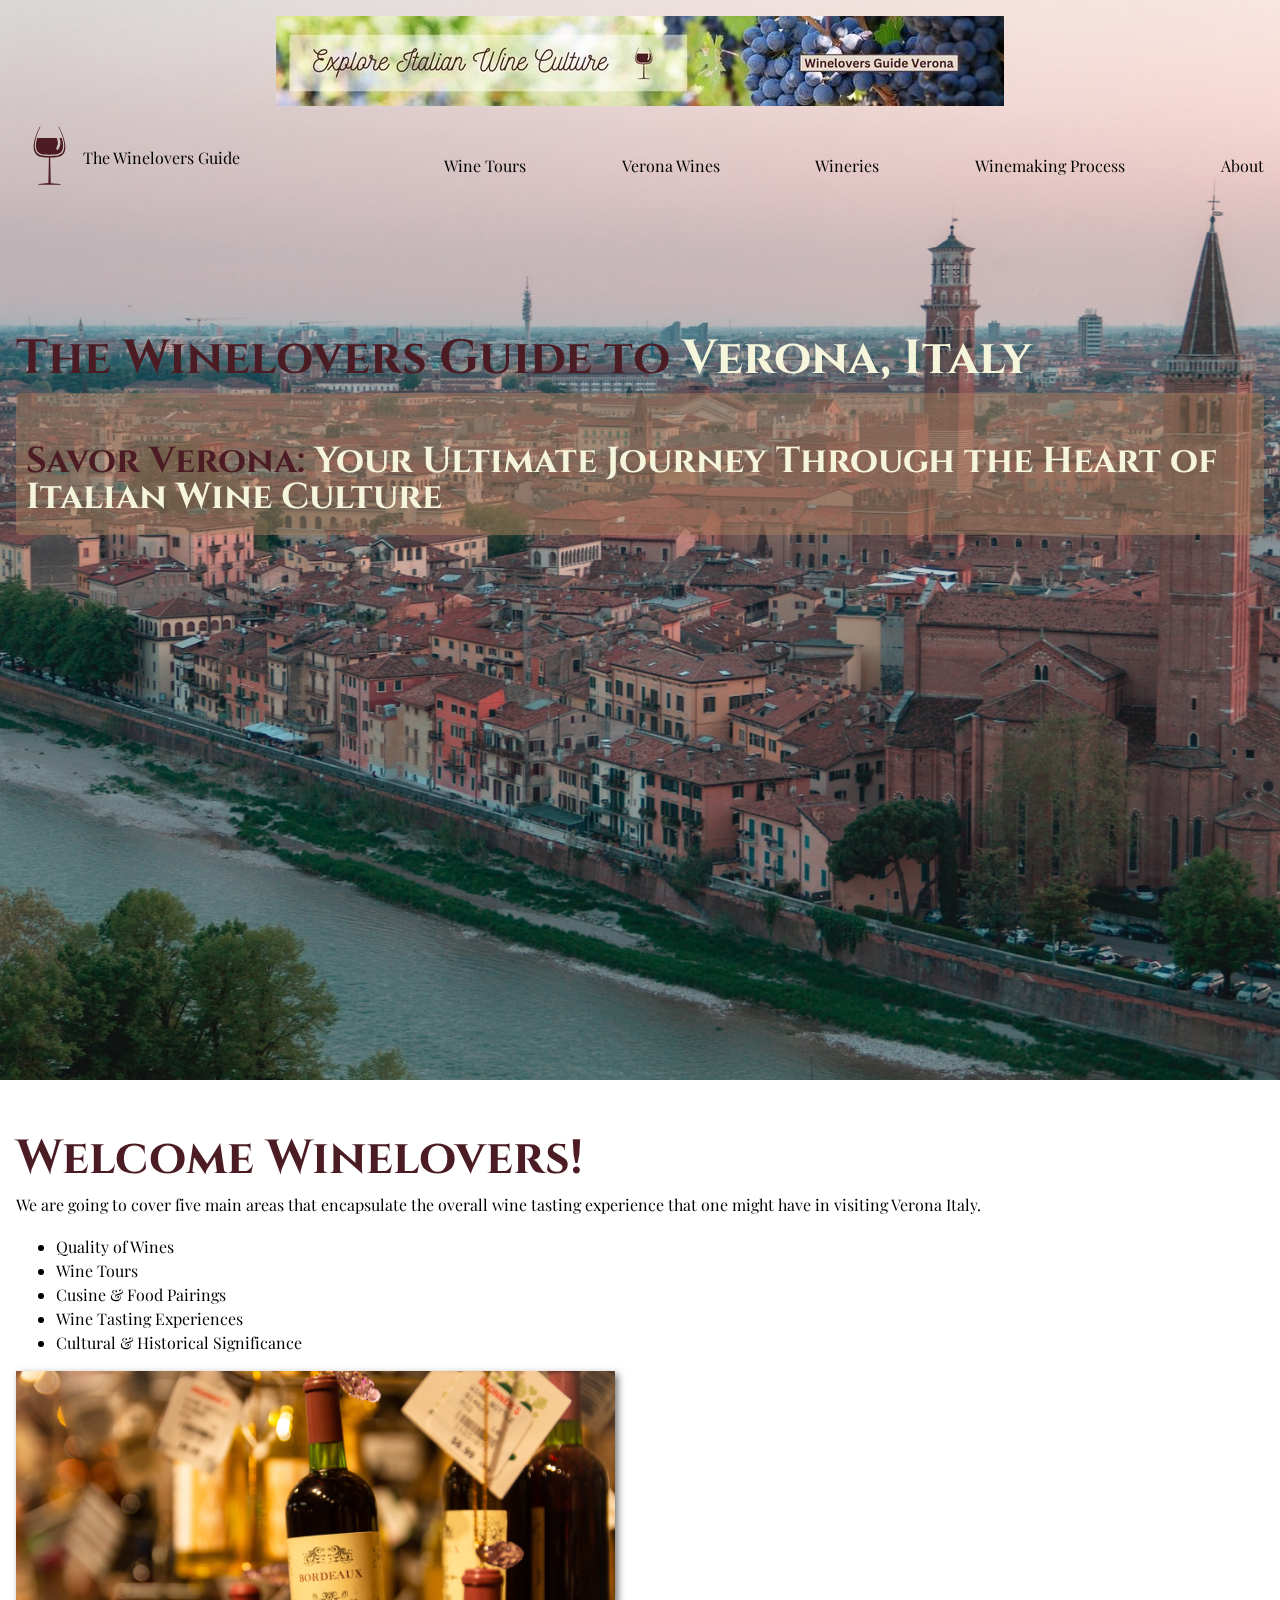
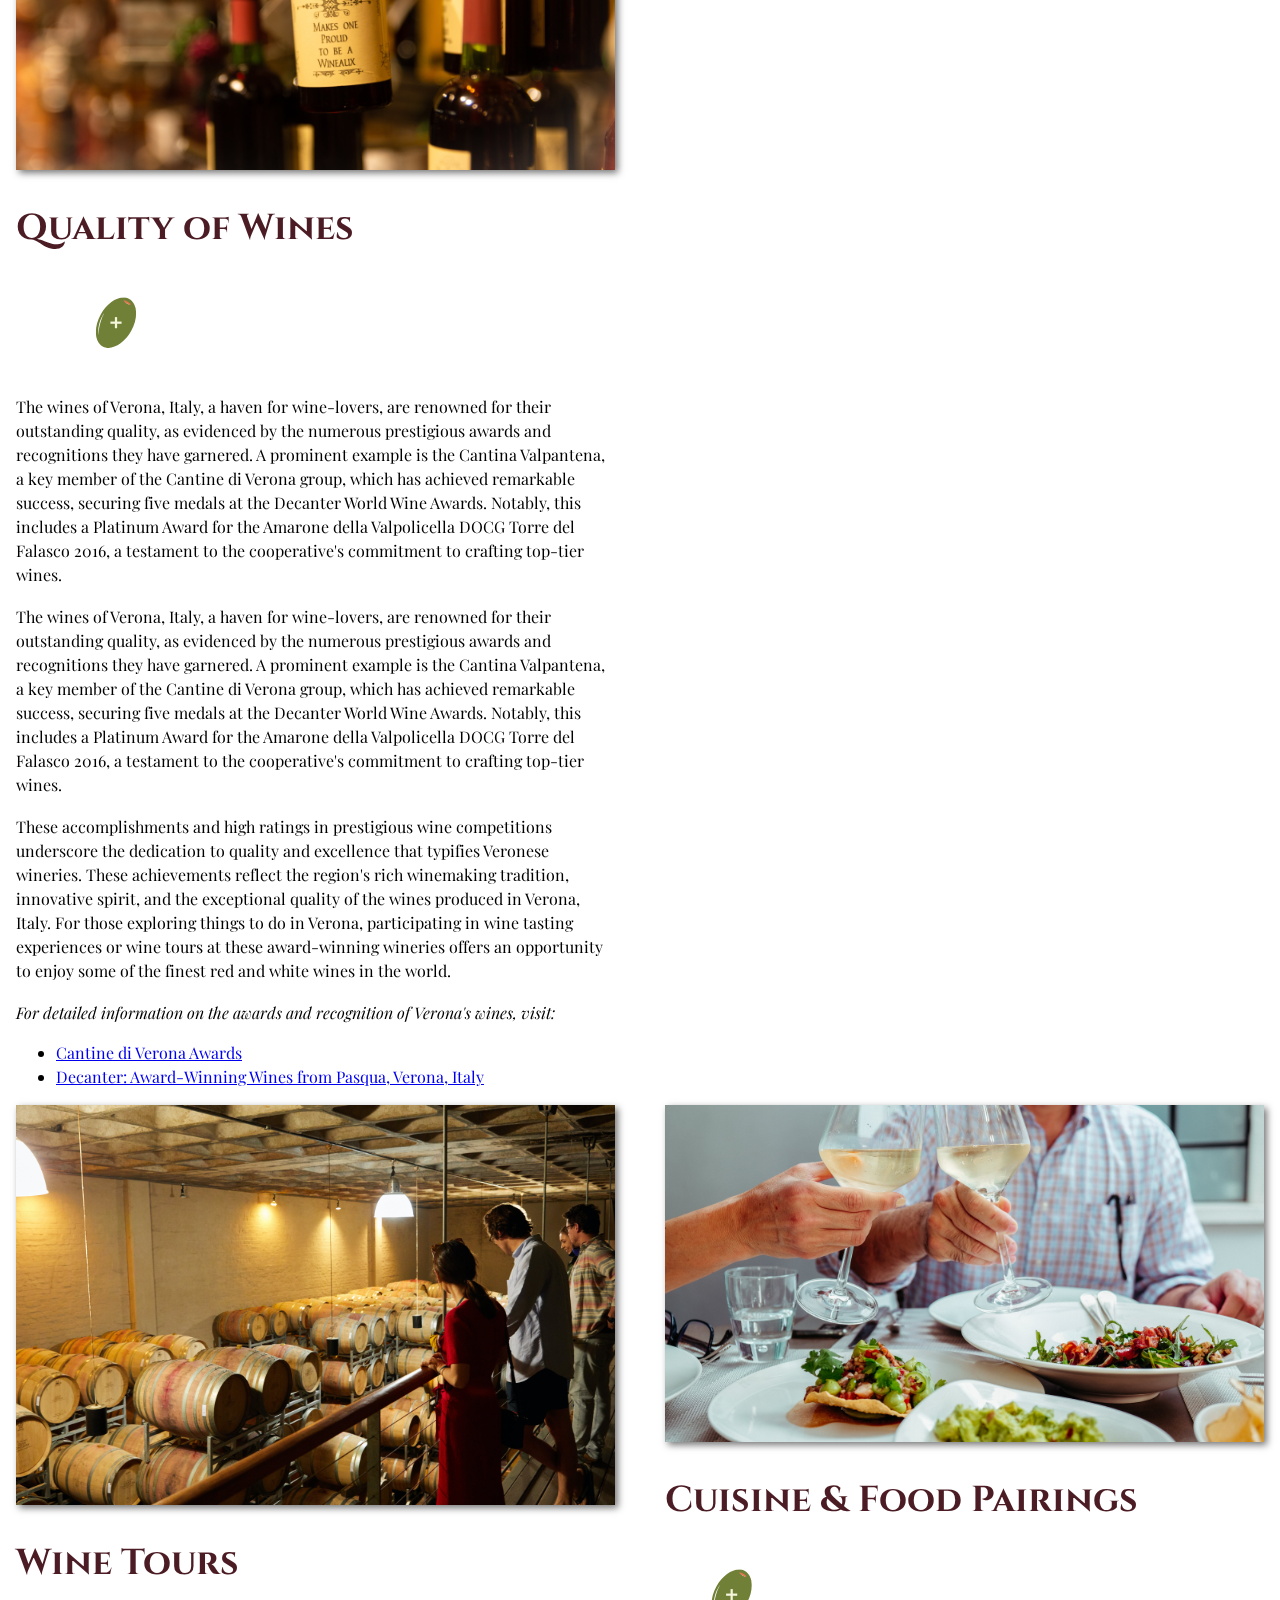
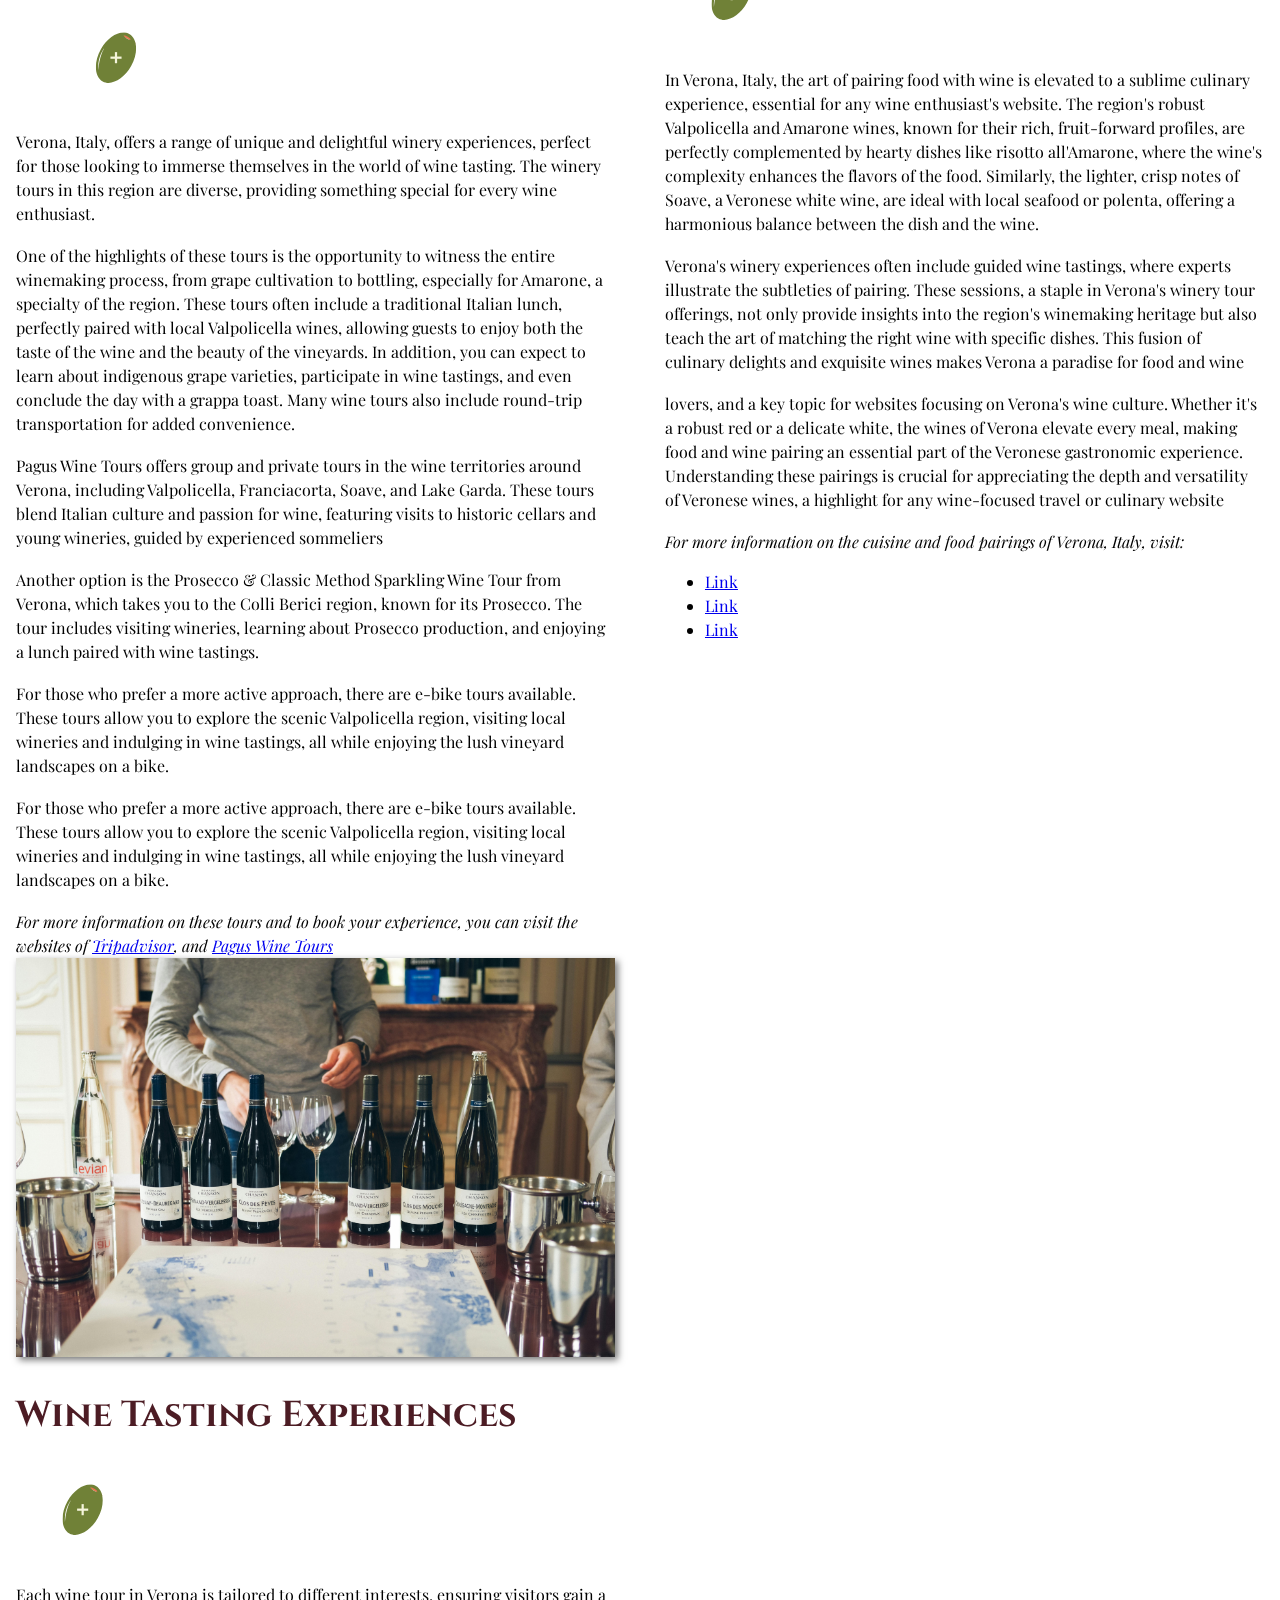
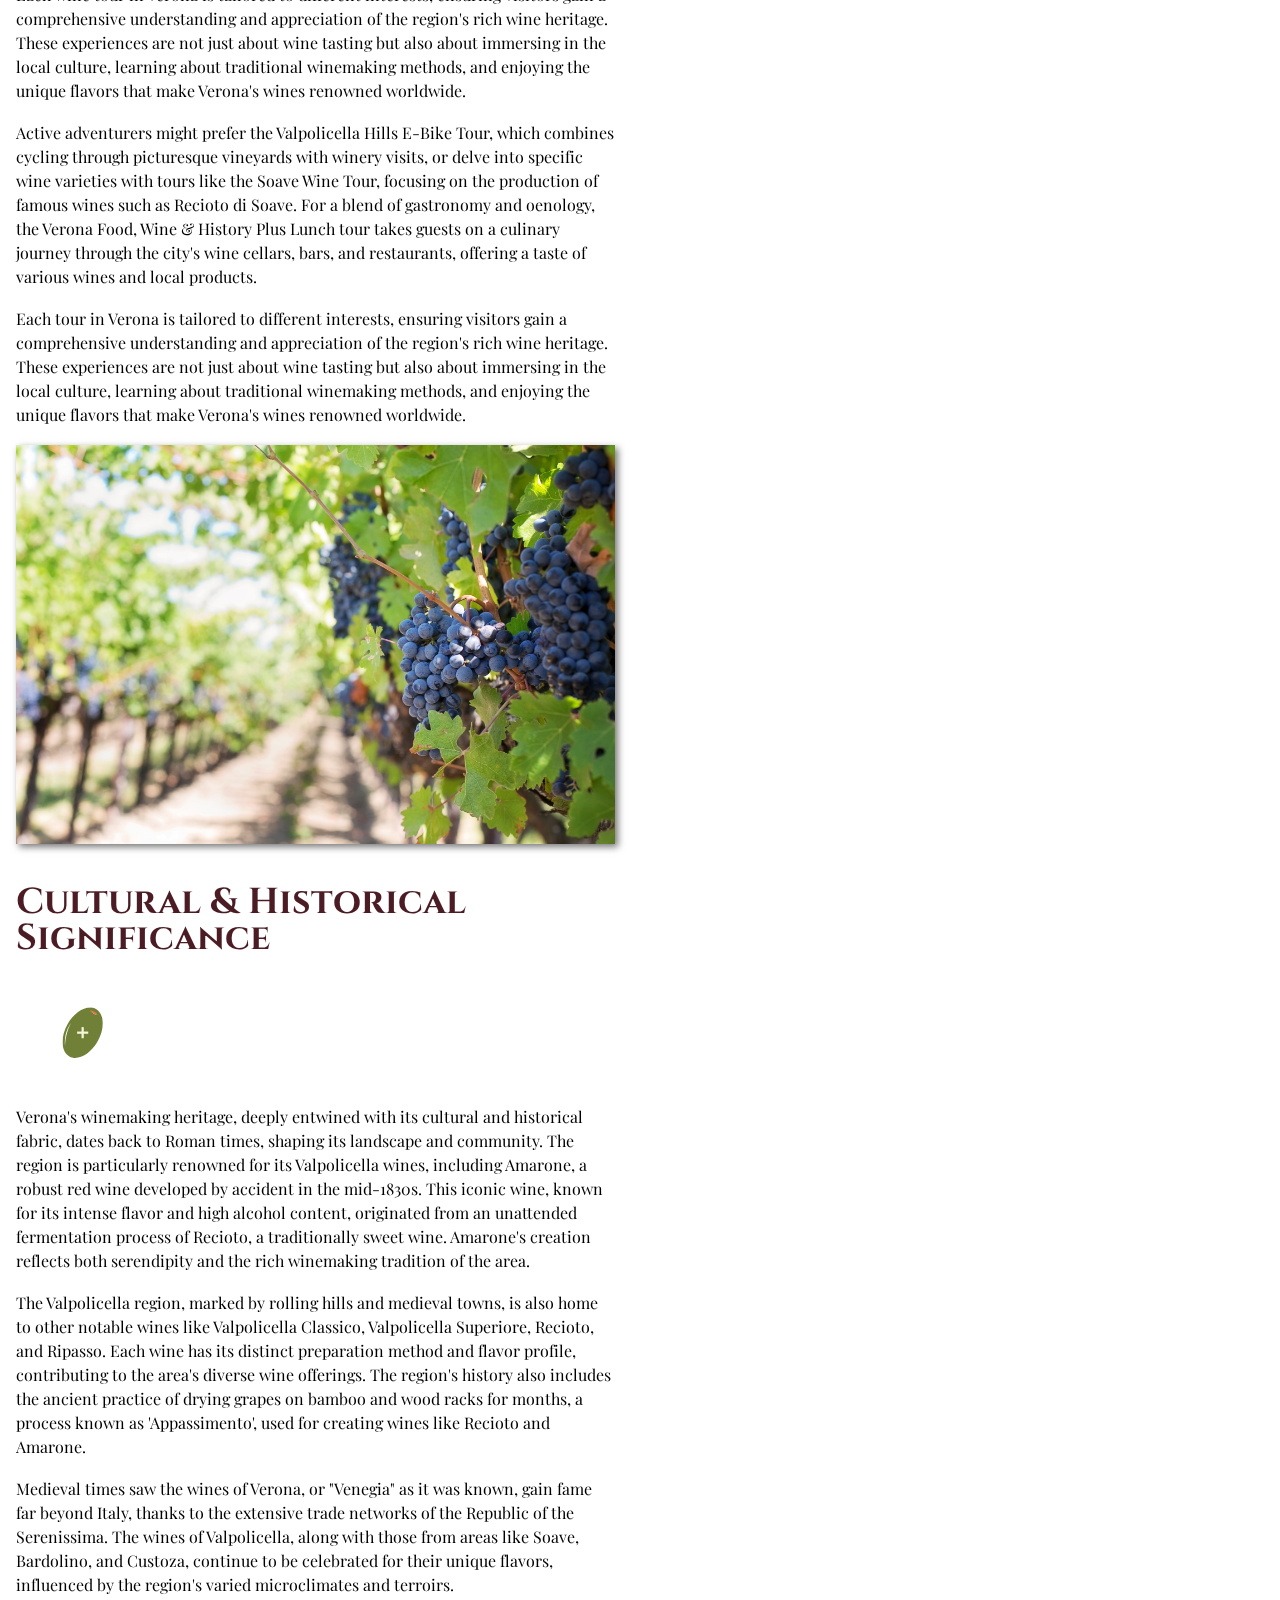
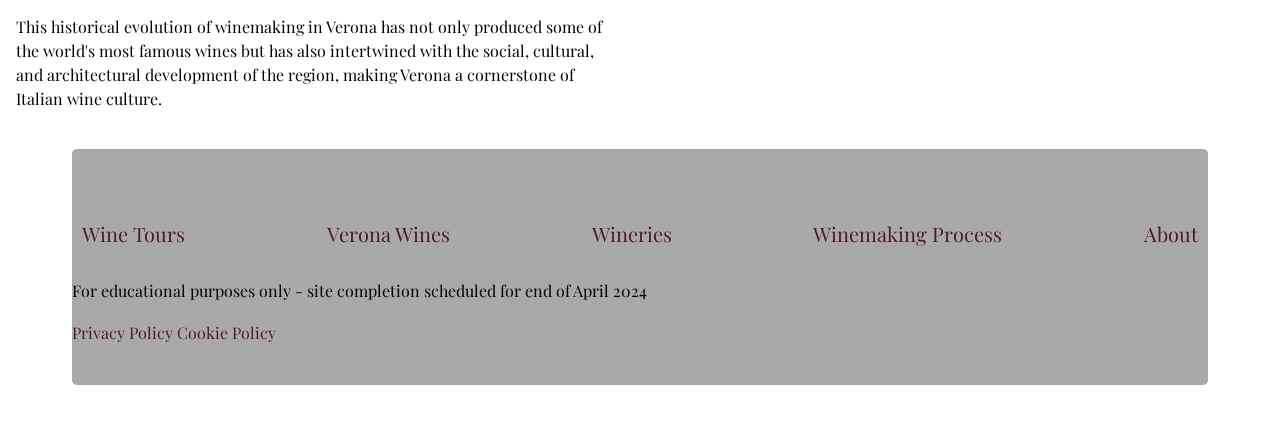
==== commit c7d974ee: "added ads" ====
--- a/index.html
+++ b/index.html
@@ -66,7 +66,7 @@
 <!--    		<div class="w3-button w3-padding-16 " onclick="w3_open()">&#9776;</div> &lt;!&ndash; &#9776; is the Entity Code for the hamburger icon &ndash;&gt;-->
 <!--  		</div>-->
 <!--	</div>-->
-
+<img alt="banner ad with vineyard in background" class="leaderboard-ad" src="./img/ad-banner.jpg">
 <header class="">
     <nav class="h-set">
         <h1 hidden>The Winelovers Guide to Verona</h1>
@@ -580,7 +580,7 @@
         <!-- For future consideration -->
     </aside>
 </main>
-
+<img alt="square ad with vineyard in background" class="square-ad" src="./img/small-ad.jpg">
 <footer class="footer-size">
     <div class="footer-nav-container">
         <ol class="footer-nav">
--- a/css/media-queries.css
+++ b/css/media-queries.css
@@ -1,6 +1,23 @@
 /* --- Laptop Styles --- */
 
 @media only screen and (min-width: 750px) {
+
+    /* -- advertisement styles -- */
+    /** hide small ad **/
+    img.square-ad {
+        position: absolute;
+        top: -99999px;
+        left: -9999px;
+        visibility: hidden;
+    }
+
+    /** show large ad on small screens **/
+    img.leaderboard-ad {
+        position: static;
+        visibility: visible;
+        text-align: center;
+        margin: auto;
+    }
 
     header .hamburger-menu,
     header .overlay {
@@ -53,6 +70,22 @@
 /* --- Mobile Styles --- */
 
 @media only screen and (min-width: 300px) and (max-width: 749px) {
+
+    /* -- advertisements styles -- */
+    /** hide large ad on small screens **/
+    img.leaderboard-ad {
+        position: absolute;
+        top: -99999px;
+        left: -9999px;
+        visibility: hidden;
+    }
+
+    img.square-ad {
+        position: static;
+        visibility: visible;
+        text-align: center;
+        margin: auto;
+    }
 
     /* -- Hamburger Nav -- */
     /* Hamburger Menu Style */
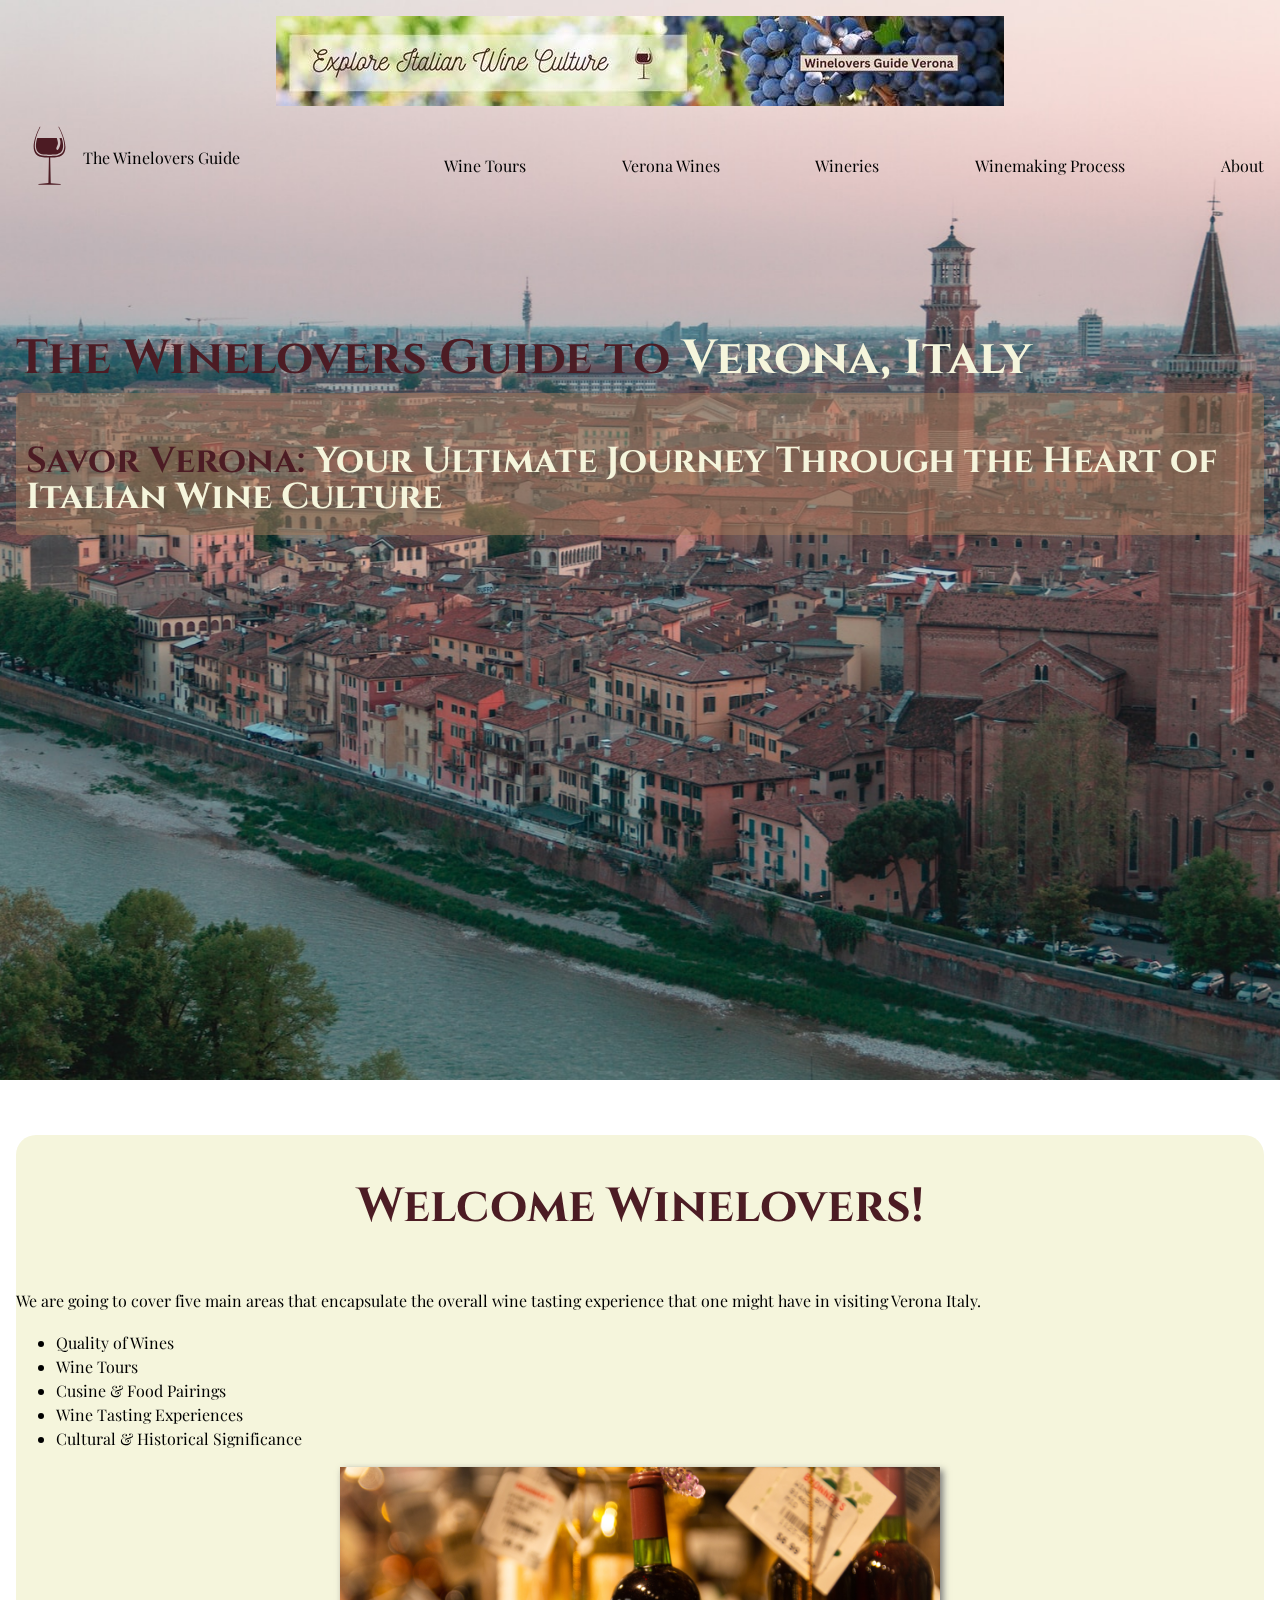
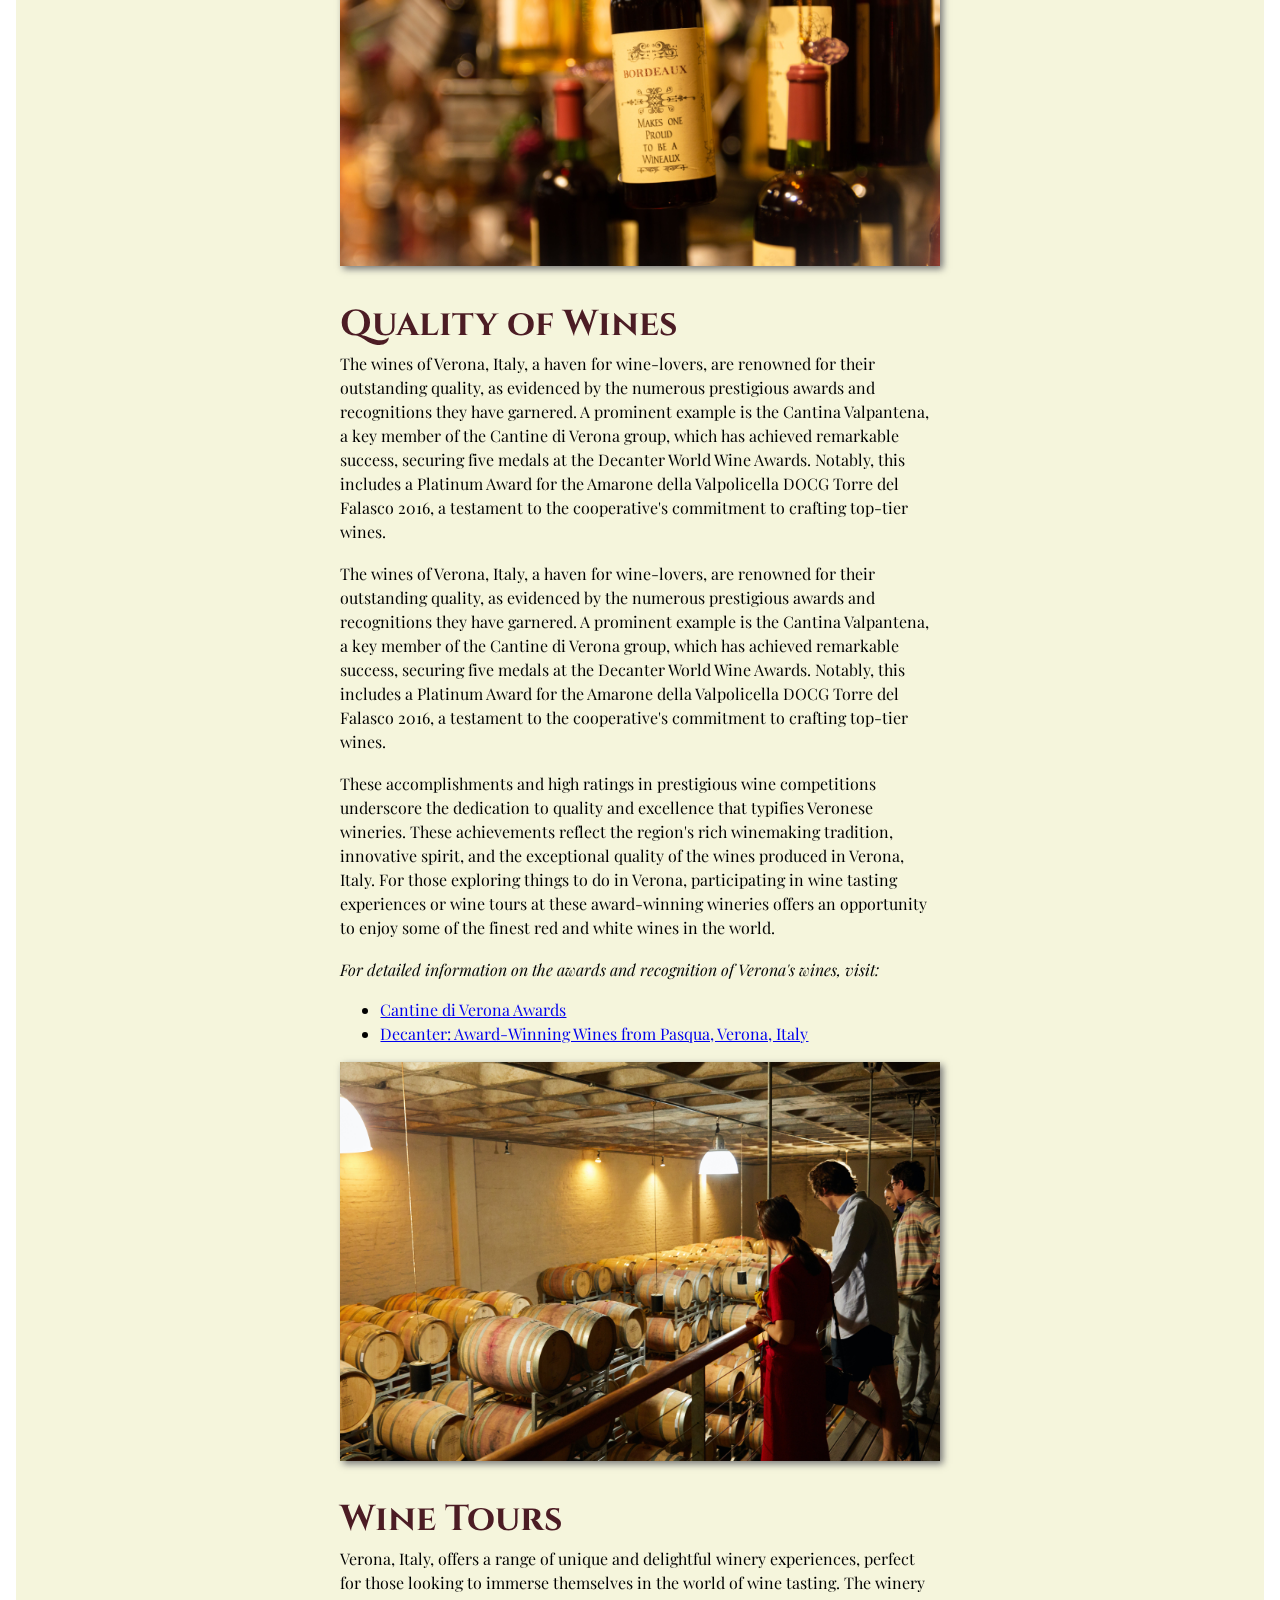
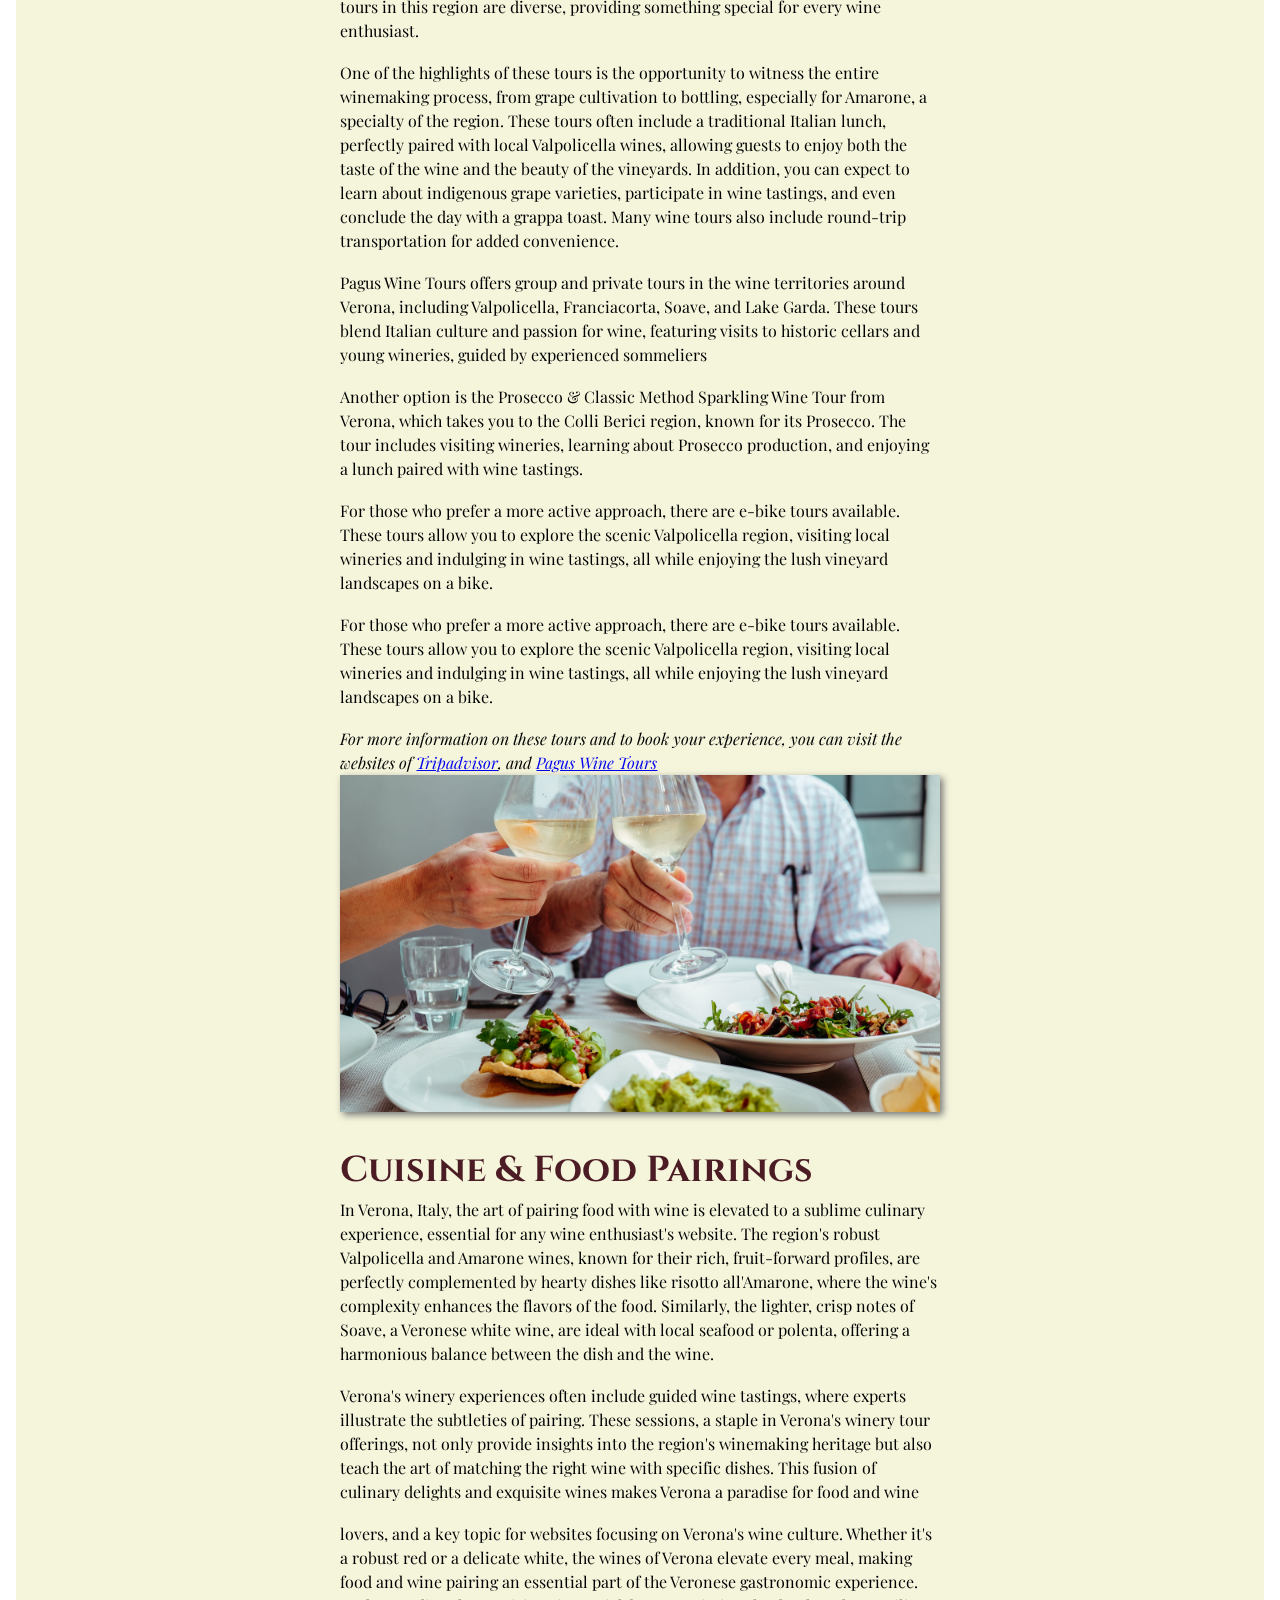
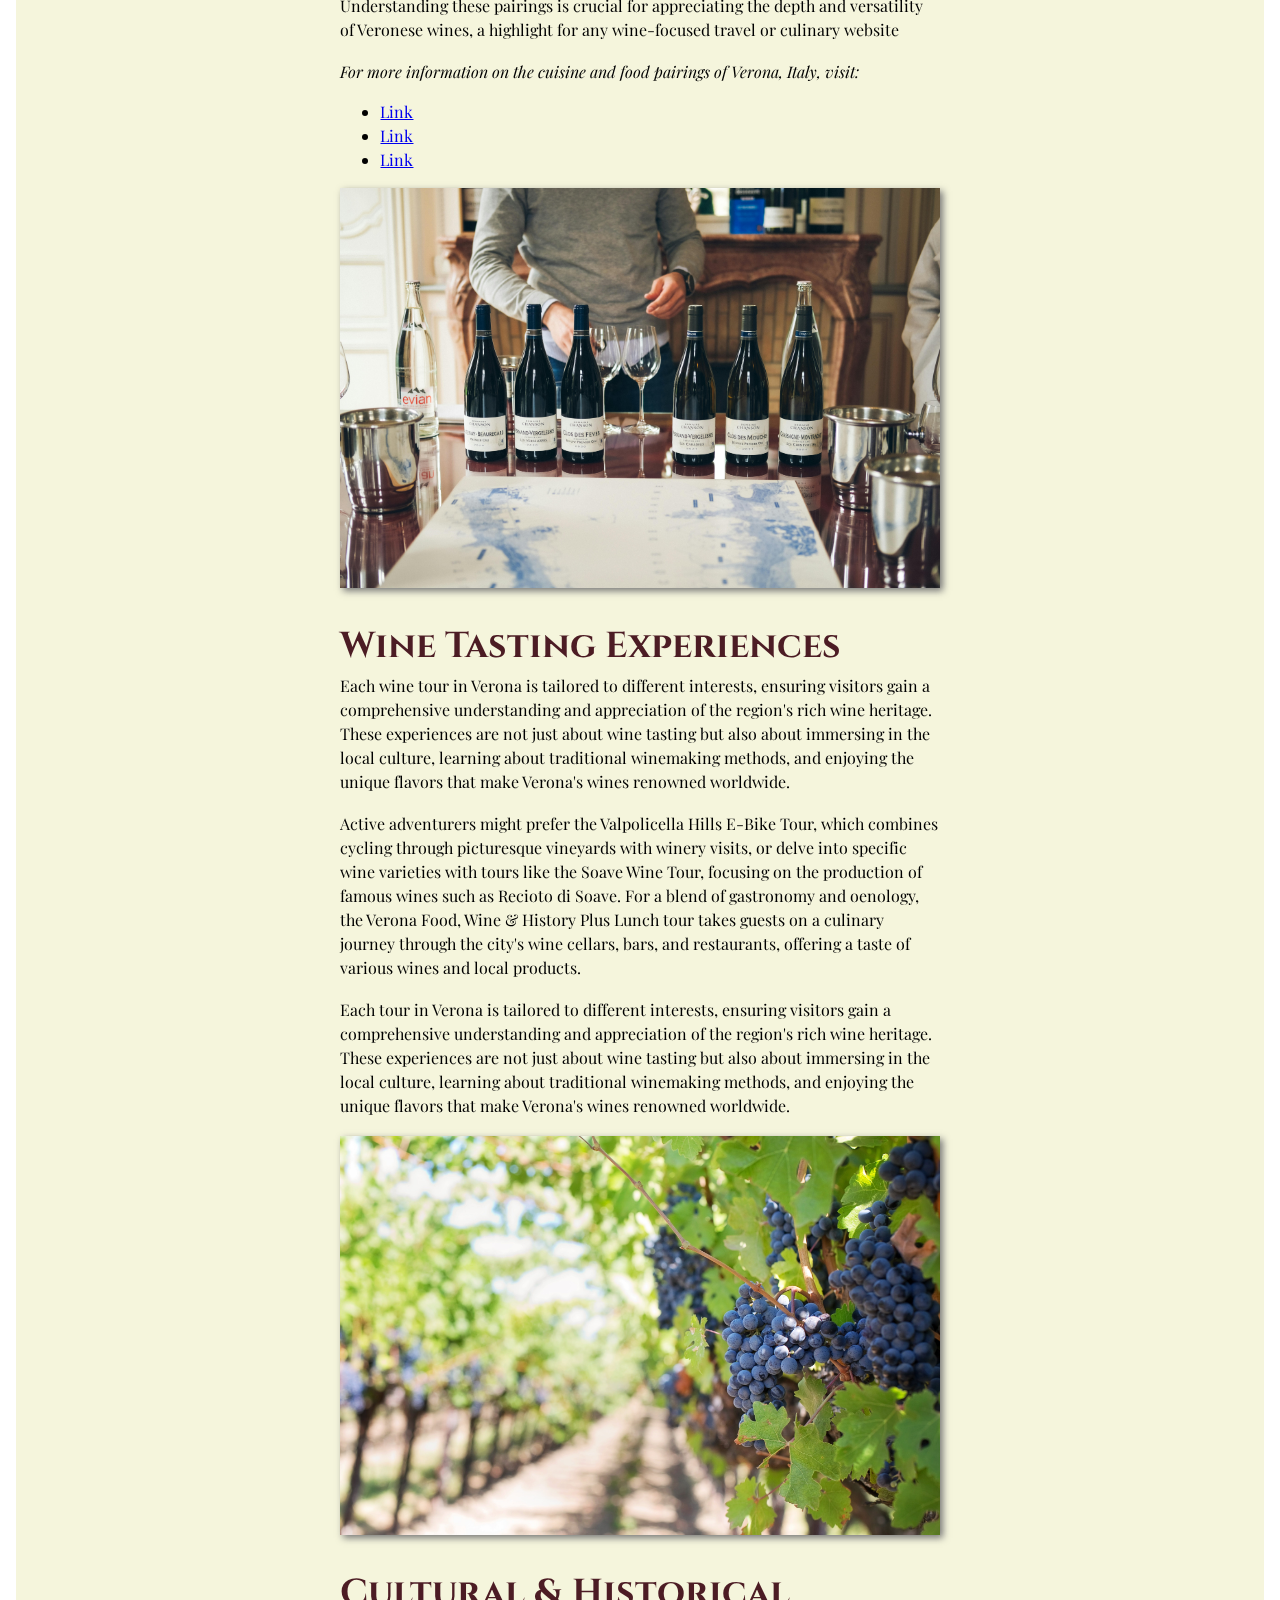
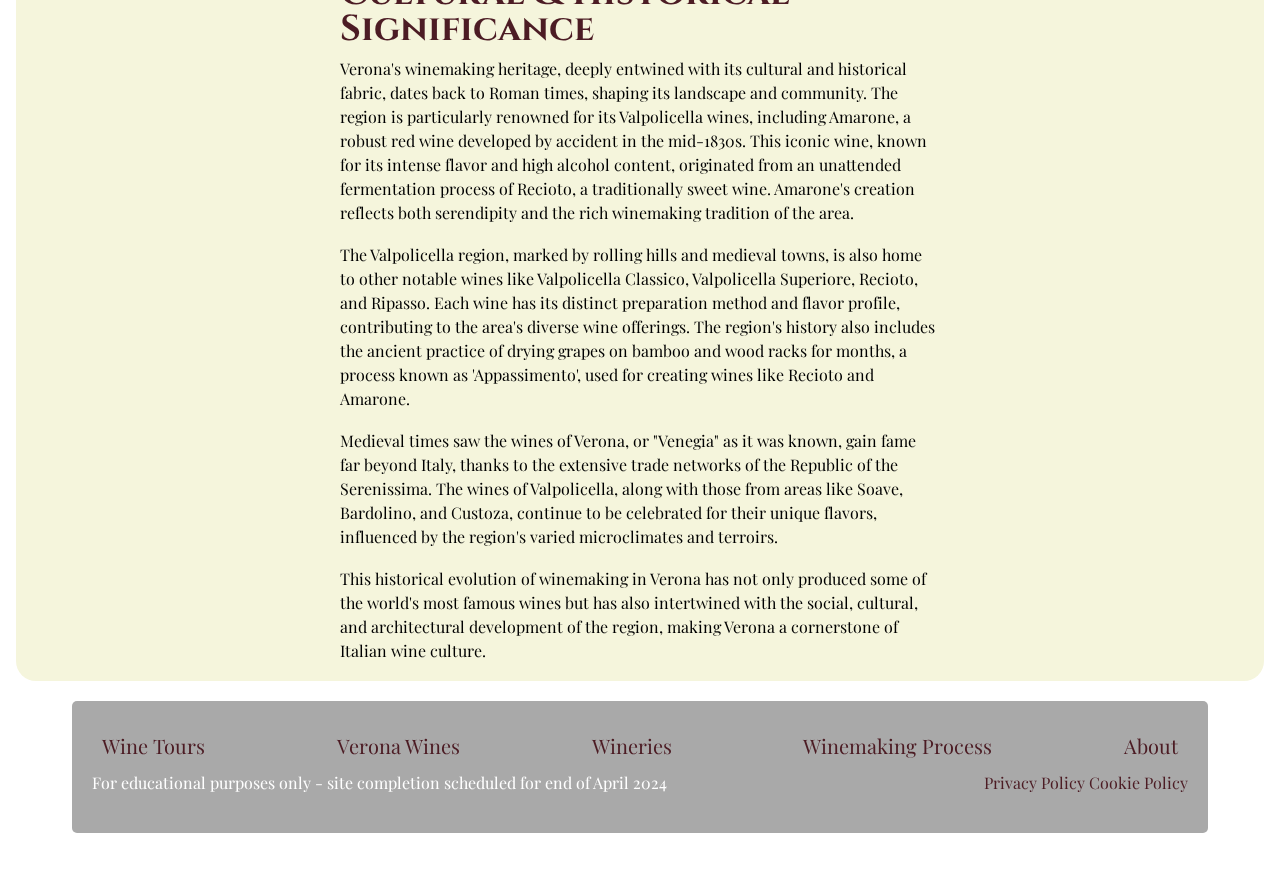
==== commit 5a3a232f: "changes for larger screens" ====
--- a/index.html
+++ b/index.html
@@ -66,7 +66,7 @@
 <!--    		<div class="w3-button w3-padding-16 " onclick="w3_open()">&#9776;</div> &lt;!&ndash; &#9776; is the Entity Code for the hamburger icon &ndash;&gt;-->
 <!--  		</div>-->
 <!--	</div>-->
-<img alt="banner ad with vineyard in background" class="leaderboard-ad" src="./img/ad-banner.jpg">
+<a href="#"><img alt="banner ad with vineyard in background" class="leaderboard-ad" src="./img/ad-banner.jpg"></a>
 <header class="">
     <nav class="h-set">
         <h1 hidden>The Winelovers Guide to Verona</h1>
@@ -580,7 +580,7 @@
         <!-- For future consideration -->
     </aside>
 </main>
-<img alt="square ad with vineyard in background" class="square-ad" src="./img/small-ad.jpg">
+<a href=""><img alt="square ad with vineyard in background" class="square-ad" src="./img/small-ad.jpg"></a>
 <footer class="footer-size">
     <div class="footer-nav-container">
         <ol class="footer-nav">
@@ -600,13 +600,17 @@
                 <a href="#" target="_blank">About</a>
             </li>
         </ol>
+    </div>
+    <div class="disclaimer">
         <p>For educational purposes only - site completion scheduled for end of April 2024</p>
-        <a class="iubenda-white iubenda-noiframe iubenda-embed iubenda-noiframe "
-           href="https://www.iubenda.com/privacy-policy/47605066" title="Privacy Policy ">Privacy
-            Policy</a>
-        <a class="iubenda-white iubenda-noiframe iubenda-embed iubenda-noiframe "
-           href="https://www.iubenda.com/privacy-policy/47605066/cookie-policy" title="Cookie Policy ">Cookie
-            Policy</a>
+        <div>
+            <a class="iubenda-white iubenda-noiframe iubenda-embed iubenda-noiframe "
+               href="https://www.iubenda.com/privacy-policy/47605066" title="Privacy Policy ">Privacy
+                Policy</a>
+            <a class="iubenda-white iubenda-noiframe iubenda-embed iubenda-noiframe "
+               href="https://www.iubenda.com/privacy-policy/47605066/cookie-policy" title="Cookie Policy ">Cookie
+                Policy</a>
+        </div>
     </div>
 </footer>
 
--- a/css/styles.css
+++ b/css/styles.css
@@ -18,7 +18,7 @@
     font-family: "Playfair Display", serif;
     font-size: 12pt;
     line-height: 1.5;
-    max-width: 1320px;
+    max-width: 1600px;
     padding: 1rem;
 }
 
@@ -105,122 +105,11 @@
     border-radius: 5px;
 }
 
-/* -- Template Styles -- */
-/* --- Responsive Sidebar navigation adapted from W3.CSS Templates --- */
-.w3-bar-block {
-    display: flex;
-    justify-content: left;
-    padding-top: 80px;
-    display: none;
-    z-index: 2;
-    width: 20%;
-    min-width: 300px
-}
-
-.w3-bar-item {
-    padding: 8px;
-    width: auto;
-    border: none;
-    display: block;
-    outline: 0;
-    width: 100%;
-    white-space: normal;
-    font-size: 24px; /*  Menu items font size  */
-}
-
-.w3-bar {
-    width: 100%;
-    overflow: hidden
-}
-
-.w3-top,
-.w3-bottom {
-    position: fixed;
-    width: 100%;
-    z-index: 1
-}
-
-.w3-top {
-    top: 0;
-    font-size: 48px; /* Hamburger bars size */
-}
-
-.w3-card {
-    box-shadow: 0 2px 5px 0 rgba(0, 0, 0, 0.16), 0 2px 10px 0 rgba(0, 0, 0, 0.12)
-}
-
-.w3-sidebar {
-    height: 100%;
-    width: 200px;
-    background-color: #fff;
-    position: fixed !important;
-    z-index: 1;
-    overflow: auto;
-}
-
-.w3-animate-left {
-    position: relative;
-    animation: animateleft 0.4s;
-}
-
-@keyframes animateleft {
-    from {
-        left: -300px;
-        opacity: 0
-    }
-    to {
-        left: 0;
-        opacity: 1
-    }
-}
-
-/* The @keyframes CSS at-rule controls the intermediate steps in a CSS animation
-sequence by defining styles for keyframes (or waypoints) along the animation
-sequence. */
-
-.w3-button {
-    border: none;
-    display: inline-block;
-    padding: 8px 16px;
-    vertical-align: middle;
-    overflow: hidden;
-    text-decoration: none;
-    color: inherit;
-    background-color: inherit;
-    text-align: center;
-    cursor: pointer;
-    white-space: nowrap
-}
-
-.w3-button {
-    -webkit-touch-callout: none;
-    -webkit-user-select: none;
-    -moz-user-select: none;
-    -ms-user-select: none;
-    user-select: none
-}
-
-.w3-button:disabled {
-    cursor: not-allowed;
-    opacity: 0.3
-}
-
 .shine { /*  Call to action color  */
     color: #F5F5DC;
 }
 
 /* layout */
-
-
-.w3-bar-item:link, .w3-bar-item:visited {
-    color: #427ac1;
-    text-decoration: none;
-}
-
-.w3-bar-item:hover, .w3-bar-item:active {
-    color: #333;
-    text-decoration: underline;
-}
 
 
 article img {
@@ -233,10 +122,12 @@
     margin: 0 auto;
 }
 
+/* -- Footer -- */
 footer {
-    padding: 40px 0;
+    padding: 20px;
     margin-top: 24px;
     background-color: #a9a9a9;
+    text-align: center;
 }
 
 footer ol {
@@ -247,6 +138,7 @@
     align-items: center;
     justify-content: space-between;
     padding: 0;
+    margin: 0;
 }
 
 footer ol li {
@@ -265,54 +157,13 @@
     text-decoration: underline;
 }
 
-/* -- Code for the Cookie Compliance popover window -- */
-/*
-#cookiePopup {
-  background-color: #ffffff;
-  position: absolute;
-  left: 5%;
-  bottom: 0;
-  font-size: 14px;
-  width: 90%;
-  box-shadow: 0 0 2em rgba(5, 0, 31, 0.15);
-  font-family: "Poppins", sans-serif;
-  text-align: justify;
-  line-height: 1.8em;
-  margin: 0 auto;
-  padding: 2em 1.4em;
-  border-radius: 6px;
-  transition: all 0.5s ease-in-out;
-}
-
-#cookiePopup p {
-  text-align: center;
-  margin: 1.4em 0;
-}
-#cookiePopup button {
-  background-color: #6859fe;
-  border: none;
-  color: #ffffff;
-  font-size: 1.2em;
-  padding: 1em 1.4em;
-  display: block;
-  position: relative;
-  margin: auto;
-  border-radius: 5px;
-}
-#cookiePopup a {
-  color: #6859fe;
-}
-
-.hide {
-  visibility: hidden;
-
-}
-.show {
-  visibility: visible;
-
-}
-
-/* -- End of Code for the Cookie Compliance popover window -- */
+.disclaimer {
+    display: flex;
+    justify-content: space-between;
+    color: #fff;
+}
+
+/* -- Hamburger Navigation -- */
 
 @media only screen and  (min-width: 900px) {
 
--- a/css/media-queries.css
+++ b/css/media-queries.css
@@ -1,6 +1,26 @@
 /* --- Laptop Styles --- */
 
 @media only screen and (min-width: 750px) {
+
+    .container {
+        background-color: #F5F5DC;
+        border-radius: 20px;
+    }
+
+    .container h2 {
+        padding: 3rem;
+        text-align: center;
+    }
+
+    .outer-container {
+        display: flex;
+        flex-direction: column;
+        align-items: center;
+    }
+
+    .accordion-toggle span {
+        display: none;
+    }
 
     /* -- advertisement styles -- */
     /** hide small ad **/
